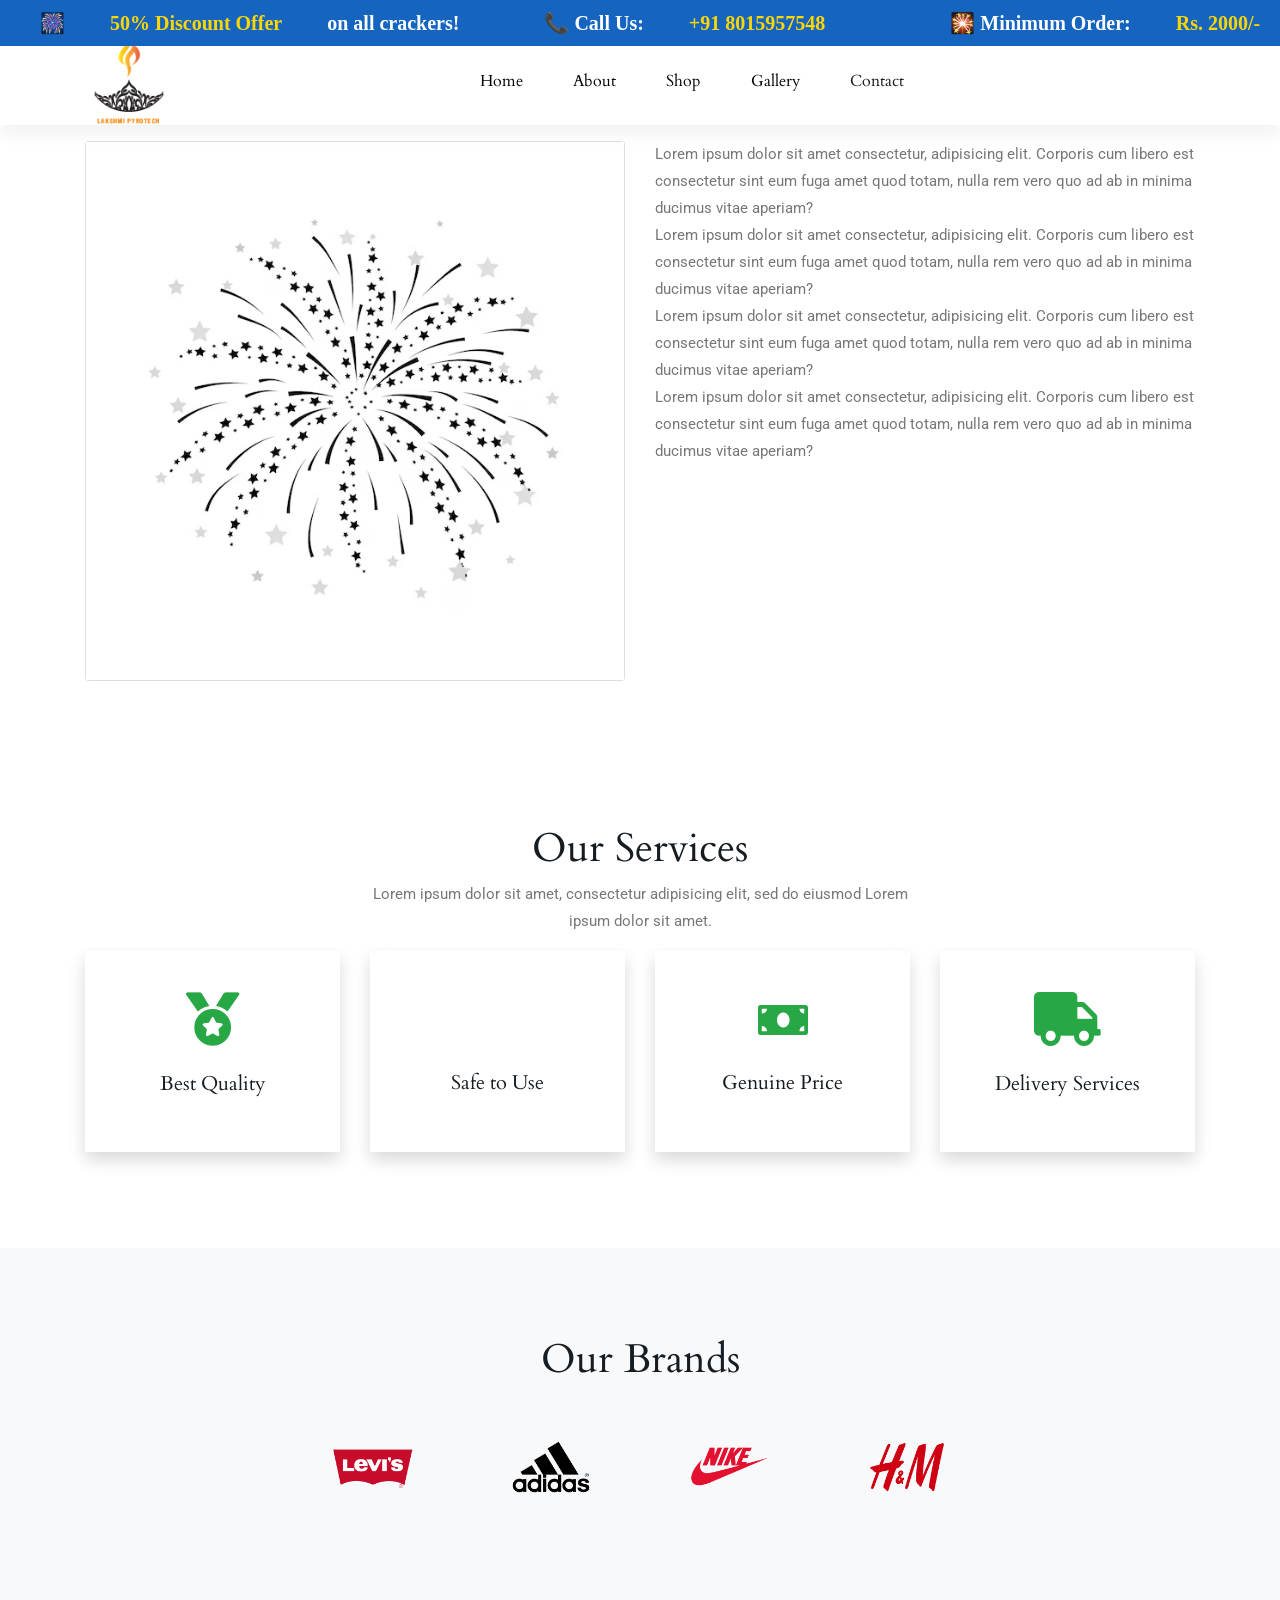
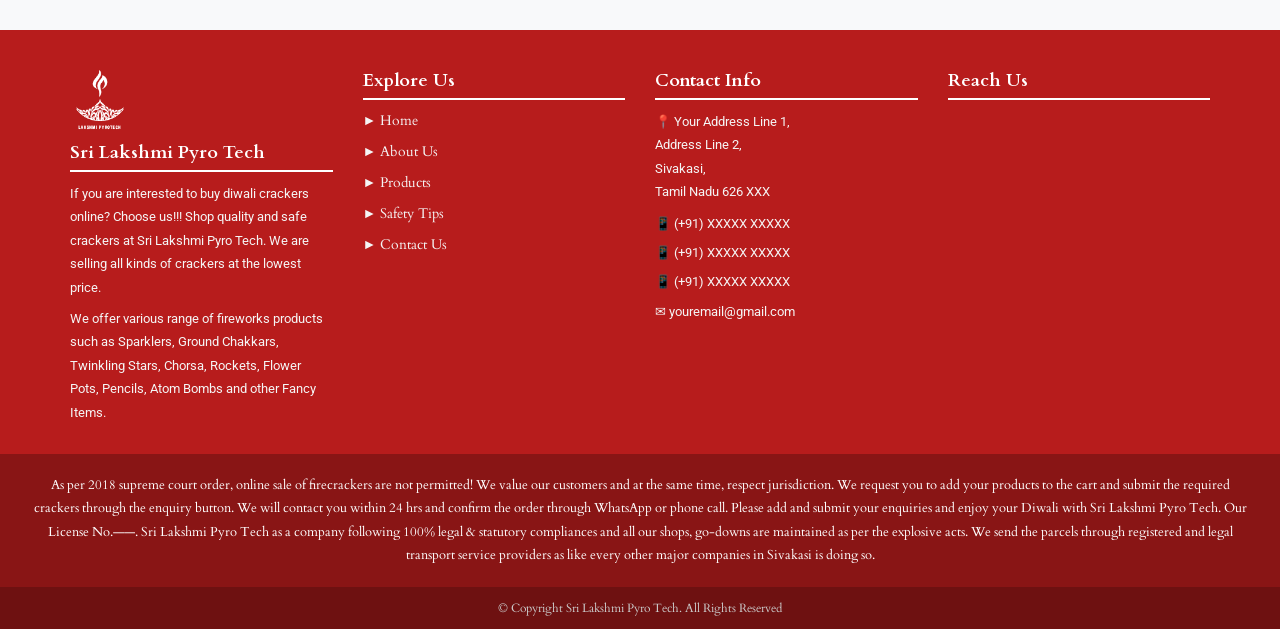
==== about.html @ eb721bd4 "second commit" ====
<!doctype html>
<html lang="en">
<head>
  <meta charset="utf-8">
  <meta name="viewport" content="width=device-width, initial-scale=1, shrink-to-fit=no">
  <title>Contact - Sri Lakshmi Pyro Tech</title>
  <link rel="icon" href="img/LP_CMYK.png">
  <link rel="stylesheet" href="css/bootstrap.min.css">
  <link rel="stylesheet" href="css/themify-icons.css">
  <link rel="stylesheet" href="css/all.css">
  <link rel="stylesheet" href="css/style.css">
</head>

<style>
 /* ================================================
       CASE 3 — TOP MARQUEE RUNNING TEXT BAR
    ================================================ */
    #marqueeBar {
  background: #1565c0;
  color: #fff;
  padding: 8px 0;
  font-size: 14px;
  font-weight: 600;
  overflow: hidden;
  white-space: nowrap;
  position: fixed;
  top: 0;
  left: 0;
  right: 0;
  z-index: 10001;
}

    #marqueeBar .marquee-track {
      display: inline-block;
      animation: marqueeScroll 40s linear infinite;
          font-family: open sans-serif;
    font-size: 20px;
    }
    #marqueeBar .marquee-track span {
      margin: 0 40px;
    }
    #marqueeBar .marquee-track .highlight {
      color: #FFD600;
      font-weight: bolder;
    }
    @keyframes marqueeScroll {
      0%   { transform: translateX(100vw); }
      100% { transform: translateX(-100%); }
    }

</style>

<body>

   <div id="marqueeBar">
  <div class="marquee-track">
    <span>🎆 <span class="highlight">50% Discount Offer</span> on all crackers!</span>
    <span>📞 Call Us: <span class="highlight">+91 8015957548</span></span>
    <span>🎇 Minimum Order: <span class="highlight">Rs. 2000/-</span></span>
    <span>🎆 <span class="highlight">கடைசி நேரத்தில் ஆர்டர் செய்வதை தவிருங்கள்!</span></span>
    <span>📞 Call Us: <span class="highlight">+91 8015957548</span></span>
    <span>🎆 <span class="highlight">50% Discount Offer</span> on all crackers!</span>
    <span>✉️ srilakshmipyrotech@gmail.com</span>
  </div>
</div>
 

<!-- Navbar -->
<div class="main_menu menu_fixed home_menu mobile_menu_fixed">
  <div class="container">
    <div class="row align-items-center">
      <div class="col-lg-12">
        <nav class="navbar navbar-expand-lg navbar-light">
          <a class="navbar-brand" href="Home.html">
            <img src="img/LP_CMYK.png" alt="logo" style="height:88px;">
          </a>
          <button class="navbar-toggler" data-toggle="collapse" data-target="#navbarNav">
            <span class="menu_icon"></span>
          </button>
          <div class="collapse navbar-collapse main-menu-item" id="navbarNav">
            <ul class="navbar-nav">
              <li class="nav-item"><a class="nav-link" href="home.html">Home</a></li>
              <li class="nav-item"><a class="nav-link" href="about.html">About</a></li>
              <li class="nav-item"><a class="nav-link" href="shop.html">Shop</a></li>
              <li class="nav-item"><a class="nav-link" href="gallery.html">Gallery</a></li>
              <li class="nav-item"><a class="nav-link active" href="contact.html">Contact</a></li>
            </ul>
          </div>
        </nav>
      </div>
    </div>
  </div>
</div>


   
    <section class=" py-5">
      <div class="container" id="about">
        <h1>ABOUT US</h1>
        <div class="row" style="margin-top: 50px">
          <div class="col-md-6 py-3 py-md-0">
            <div class="card">
              <img src="assets/img/about-crackers-1.avif" alt="" />
            </div>
          </div>
          <div class="col-md-6 py-3 py-md-0">
            <p>Lorem ipsum dolor sit amet consectetur, adipisicing elit. Corporis cum libero est consectetur sint eum fuga amet quod totam, nulla rem vero quo ad ab in minima ducimus vitae aperiam?</p>
            <p>Lorem ipsum dolor sit amet consectetur, adipisicing elit. Corporis cum libero est consectetur sint eum fuga amet quod totam, nulla rem vero quo ad ab in minima ducimus vitae aperiam?</p>
            <p>Lorem ipsum dolor sit amet consectetur, adipisicing elit. Corporis cum libero est consectetur sint eum fuga amet quod totam, nulla rem vero quo ad ab in minima ducimus vitae aperiam?</p>
            <p>Lorem ipsum dolor sit amet consectetur, adipisicing elit. Corporis cum libero est consectetur sint eum fuga amet quod totam, nulla rem vero quo ad ab in minima ducimus vitae aperiam?</p>
          </div>
        </div>
      </div>
    </section>
    <!-- Close Banner -->

    <!-- Start Section -->
    <section class="container py-5">
      <div class="row text-center pt-5 pb-3">
        <div class="col-lg-6 m-auto">
          <h1 class="h1">Our Services</h1>
          <p>
            Lorem ipsum dolor sit amet, consectetur adipisicing elit, sed do
            eiusmod Lorem ipsum dolor sit amet.
          </p>
        </div>
      </div>
      <div class="row">
        <div class="col-md-6 col-lg-3 pb-5">
          <div class="h-100 py-5 services-icon-wap shadow">
            <div class="h1 text-success text-center">
              <i class="fa fa-medal fa-lg"></i>
            </div>
            <h2 class="h5 mt-4 text-center">Best Quality</h2> 
          </div>
        </div>

        <div class="col-md-6 col-lg-3 pb-5">
          <div class="h-100 py-5 services-icon-wap shadow">
            <div class="h1 text-success text-center">
              <i class="fa fa-shield-check fa-lg"></i>
            </div>
            <h2 class="h5 mt-4 text-center">Safe to Use</h2> 
          </div>
        </div>

        <div class="col-md-6 col-lg-3 pb-5">
          <div class="h-100 py-5 services-icon-wap shadow">
            <div class="h1 text-success text-center">
              <i class="fa fa-money-bill"></i>
            </div>
            <h2 class="h5 mt-4 text-center">Genuine Price</h2>  
          </div>
        </div>

        <div class="col-md-6 col-lg-3 pb-5">
          <div class="h-100 py-5 services-icon-wap shadow">
            <div class="h1 text-success text-center">
              <i class="fa fa-truck fa-lg"></i>
            </div>
            <h2 class="h5 mt-4 text-center">Delivery Services</h2>
          </div>
        </div>
      </div>
    </section>
    <!-- End Section -->

    <!-- Start Brands -->
    <section class="bg-light py-5">
      <div class="container my-4">
        <div class="row text-center py-3">
          <div class="col-lg-6 m-auto">
            <h1 class="h1">Our Brands</h1>
            <!-- <p>
              Lorem ipsum dolor sit amet, consectetur adipisicing elit, sed do
              eiusmod Lorem ipsum dolor sit amet.
            </p> -->
          </div>
          <div class="col-lg-9 m-auto tempaltemo-carousel">
            <div class="row d-flex flex-row">
              <!--Controls-->
              <div class="col-1 align-self-center">
                <a
                  class="h1"
                  href="#templatemo-slide-brand"
                  role="button"
                  data-bs-slide="prev"
                >
                  <i class="text-light fas fa-chevron-left"></i>
                </a>
              </div>
              <!--End Controls-->

              <!--Carousel Wrapper-->
              <div class="col">
                <div
                  class="carousel slide carousel-multi-item pt-2 pt-md-0"
                  id="templatemo-slide-brand"
                  data-bs-ride="carousel"
                >
                  <!--Slides-->
                  <div class="carousel-inner product-links-wap" role="listbox">
                    <!--First slide-->
                    <div class="carousel-item active">
                      <div class="row">
                        <div class="col-3 p-md-5">
                          <a href="#"
                            ><img
                              class="img-fluid brand-img"
                              src="assets/img/brand_01.png"
                              alt="Brand Logo"
                          /></a>
                        </div>
                        <div class="col-3 p-md-5">
                          <a href="#"
                            ><img
                              class="img-fluid brand-img"
                              src="assets/img/brand_02.png"
                              alt="Brand Logo"
                          /></a>
                        </div>
                        <div class="col-3 p-md-5">
                          <a href="#"
                            ><img
                              class="img-fluid brand-img"
                              src="assets/img/brand_03.png"
                              alt="Brand Logo"
                          /></a>
                        </div>
                        <div class="col-3 p-md-5">
                          <a href="#"
                            ><img
                              class="img-fluid brand-img"
                              src="assets/img/brand_04.png"
                              alt="Brand Logo"
                          /></a>
                        </div>
                      </div>
                    </div>
                    <!--End First slide-->

                    <!--Second slide-->
                    <div class="carousel-item">
                      <div class="row">
                        <div class="col-3 p-md-5">
                          <a href="#"
                            ><img
                              class="img-fluid brand-img"
                              src="assets/img/brand_01.png"
                              alt="Brand Logo"
                          /></a>
                        </div>
                        <div class="col-3 p-md-5">
                          <a href="#"
                            ><img
                              class="img-fluid brand-img"
                              src="assets/img/brand_02.png"
                              alt="Brand Logo"
                          /></a>
                        </div>
                        <div class="col-3 p-md-5">
                          <a href="#"
                            ><img
                              class="img-fluid brand-img"
                              src="assets/img/brand_03.png"
                              alt="Brand Logo"
                          /></a>
                        </div>
                        <div class="col-3 p-md-5">
                          <a href="#"
                            ><img
                              class="img-fluid brand-img"
                              src="assets/img/brand_04.png"
                              alt="Brand Logo"
                          /></a>
                        </div>
                      </div>
                    </div>
                    <!--End Second slide-->

                    <!--Third slide-->
                    <div class="carousel-item">
                      <div class="row">
                        <div class="col-3 p-md-5">
                          <a href="#"
                            ><img
                              class="img-fluid brand-img"
                              src="assets/img/brand_01.png"
                              alt="Brand Logo"
                          /></a>
                        </div>
                        <div class="col-3 p-md-5">
                          <a href="#"
                            ><img
                              class="img-fluid brand-img"
                              src="assets/img/brand_02.png"
                              alt="Brand Logo"
                          /></a>
                        </div>
                        <div class="col-3 p-md-5">
                          <a href="#"
                            ><img
                              class="img-fluid brand-img"
                              src="assets/img/brand_03.png"
                              alt="Brand Logo"
                          /></a>
                        </div>
                        <div class="col-3 p-md-5">
                          <a href="#"
                            ><img
                              class="img-fluid brand-img"
                              src="assets/img/brand_04.png"
                              alt="Brand Logo"
                          /></a>
                        </div>
                      </div>
                    </div>
                    <!--End Third slide-->
                  </div>
                  <!--End Slides-->
                </div>
              </div>
              <!--End Carousel Wrapper-->

              <!--Controls-->
              <div class="col-1 align-self-center">
                <a
                  class="h1"
                  href="#templatemo-slide-brand"
                  role="button"
                  data-bs-slide="next"
                >
                  <i class="text-light fas fa-chevron-right"></i>
                </a>
              </div>
              <!--End Controls-->
            </div>
          </div>
        </div>
      </div>
    </section>
    <!--End Brands-->

    <footer class="footer-area" style="background:#b71c1c; color:#fff; padding: 40px 0 0 0;">

  <!-- 4 column section -->
  <div style="max-width:1200px; margin:0 auto; padding: 0 30px 30px 30px; display:flex; flex-wrap:wrap; gap:30px; justify-content:space-between;">

    <!-- Col 1: Company Info -->
    <div style="flex:1; min-width:200px;">
      <img src="img/LP_CMYK.png" style="height:60px; margin-bottom:12px; filter:brightness(0) invert(1);">
      <h4 style="color:#fff; font-size:18px; font-weight:700; margin-bottom:10px; border-bottom:2px solid #fff; padding-bottom:6px;">Sri Lakshmi Pyro Tech</h4>
      <p style="font-size:13px; line-height:1.8; color:#f5f5f5;">
        If you are interested to buy diwali crackers online? Choose us!!! Shop quality and safe crackers at Sri Lakshmi Pyro Tech. We are selling all kinds of crackers at the lowest price.
      </p>
      <p style="font-size:13px; line-height:1.8; color:#f5f5f5; margin-top:8px;">
        We offer various range of fireworks products such as Sparklers, Ground Chakkars, Twinkling Stars, Chorsa, Rockets, Flower Pots, Pencils, Atom Bombs and other Fancy Items.
      </p>
    </div>

    <!-- Col 2: Explore Us -->
    <div style="flex:1; min-width:150px;">
      <h4 style="color:#fff; font-size:18px; font-weight:700; margin-bottom:10px; border-bottom:2px solid #fff; padding-bottom:6px;">Explore Us</h4>
      <ul style="list-style:none; padding:0; margin:0;">
        <li style="margin-bottom:10px;"><a href="home.html"    style="color:#f5f5f5; text-decoration:none; font-size:14px;">&#9658; Home</a></li>
        <li style="margin-bottom:10px;"><a href="about.html"   style="color:#f5f5f5; text-decoration:none; font-size:14px;">&#9658; About Us</a></li>
        <li style="margin-bottom:10px;"><a href="shop.html"    style="color:#f5f5f5; text-decoration:none; font-size:14px;">&#9658; Products</a></li>
        <li style="margin-bottom:10px;"><a href="gallery.html" style="color:#f5f5f5; text-decoration:none; font-size:14px;">&#9658; Safety Tips</a></li>
        <li style="margin-bottom:10px;"><a href="contact.html" style="color:#f5f5f5; text-decoration:none; font-size:14px;">&#9658; Contact Us</a></li>
      </ul>
    </div>

    <!-- Col 3: Contact Info -->
    <div style="flex:1; min-width:200px;">
      <h4 style="color:#fff; font-size:18px; font-weight:700; margin-bottom:10px; border-bottom:2px solid #fff; padding-bottom:6px;">Contact Info</h4>
      <p style="font-size:13px; color:#f5f5f5; line-height:1.8; margin-bottom:8px;">
        &#128205; Your Address Line 1,<br>
        Address Line 2,<br>
        Sivakasi,<br>
        Tamil Nadu 626 XXX
      </p>
      <p style="font-size:13px; color:#f5f5f5; margin-bottom:6px;">&#128241; (+91) XXXXX XXXXX</p>
      <p style="font-size:13px; color:#f5f5f5; margin-bottom:6px;">&#128241; (+91) XXXXX XXXXX</p>
      <p style="font-size:13px; color:#f5f5f5; margin-bottom:6px;">&#128241; (+91) XXXXX XXXXX</p>
      <p style="font-size:13px; color:#f5f5f5;">&#9993; youremail@gmail.com</p>
    </div>

    <!-- Col 4: Reach Us (Map) -->
    <div style="flex:1; min-width:200px;">
      <h4 style="color:#fff; font-size:18px; font-weight:700; margin-bottom:10px; border-bottom:2px solid #fff; padding-bottom:6px;">Reach Us</h4>
      <!-- Replace the src with your actual Google Maps embed URL -->
      <iframe
        src="https://www.google.com/maps?q=Sivakasi,Tamil+Nadu&output=embed"
        width="100%"
        height="180"
        style="border:0; border-radius:6px;"
        allowfullscreen=""
        loading="lazy">
      </iframe>
    </div>

  </div>

  <!-- Legal text -->
  <div style="background:rgba(0,0,0,0.25); color:#fff; text-align:center; padding:20px 30px; font-size:13px; line-height:1.8;">
    As per 2018 supreme court order, online sale of firecrackers are not permitted! We value our customers and at the same time, respect jurisdiction. We request you to add your products to the cart and submit the required crackers through the enquiry button. We will contact you within 24 hrs and confirm the order through WhatsApp or phone call. Please add and submit your enquiries and enjoy your Diwali with Sri Lakshmi Pyro Tech. Our License No.——. Sri Lakshmi Pyro Tech as a company following 100% legal &amp; statutory compliances and all our shops, go-downs are maintained as per the explosive acts. We send the parcels through registered and legal transport service providers as like every other major companies in Sivakasi is doing so.
  </div>

  <!-- Copyright -->
  <div style="background:rgba(0,0,0,0.4); color:#ccc; text-align:center; padding:12px; font-size:12px;">
    &copy; Copyright Sri Lakshmi Pyro Tech. All Rights Reserved
  </div>

</footer>



    <!-- Start Script -->
    <script src="assets/js/jquery-1.11.0.min.js"></script>
    <script src="assets/js/jquery-migrate-1.2.1.min.js"></script>
    <script src="assets/js/bootstrap.bundle.min.js"></script>
    <script src="assets/js/templatemo.js"></script>
    <script src="assets/js/custom.js"></script>
  <script src="script.js"></script>

    <!-- End Script -->
  </body>
</html>
---- css/style.css ----
/**************** extend css start ****************/
@import url("https://fonts.googleapis.com/css?family=Cardo|Roboto:400,400i|Rufina");
/* line 6, ../../01 cl html template/New folder/May 2019/174 Ariclaw Lawyer/Ariclaw Lawyer Html/sass/_extends.scss */
.btn_1 {
  background-image: linear-gradient(to left, #ab7636 0%, #d7af7e 49%, #ab7636 100%);
}

/**************** extend css start ****************/
/**************** common css start ****************/
/* line 3, ../../01 cl html template/New folder/May 2019/174 Ariclaw Lawyer/Ariclaw Lawyer Html/sass/_common.scss */
body {
  font-family: "Cardo", serif;
  padding: 0;
  margin: 0;
  font-size: 14px;
}

/* line 9, ../../01 cl html template/New folder/May 2019/174 Ariclaw Lawyer/Ariclaw Lawyer Html/sass/_common.scss */
.message_submit_form:focus {
  outline: none;
}

/* line 12, ../../01 cl html template/New folder/May 2019/174 Ariclaw Lawyer/Ariclaw Lawyer Html/sass/_common.scss */
input:hover, input:focus {
  outline: none !important;
  box-shadow: 0px 0px 0px 0px transparent !important;
}

/* line 16, ../../01 cl html template/New folder/May 2019/174 Ariclaw Lawyer/Ariclaw Lawyer Html/sass/_common.scss */
.form-control:focus {
  box-shadow: 0 0 0 0rem transparent !important;
}

/* line 19, ../../01 cl html template/New folder/May 2019/174 Ariclaw Lawyer/Ariclaw Lawyer Html/sass/_common.scss */
.gray_bg {
  background-color: #f3f1ef;
}

/* line 22, ../../01 cl html template/New folder/May 2019/174 Ariclaw Lawyer/Ariclaw Lawyer Html/sass/_common.scss */
.section_bg {
  background-color: #f3f1ef;
}

/* line 25, ../../01 cl html template/New folder/May 2019/174 Ariclaw Lawyer/Ariclaw Lawyer Html/sass/_common.scss */
.form-row > .col, .form-row > [class*=col-] {
  padding-right: 10px;
  padding-left: 10px;
}

/* line 29, ../../01 cl html template/New folder/May 2019/174 Ariclaw Lawyer/Ariclaw Lawyer Html/sass/_common.scss */
.section_padding {
  padding: 55px 0px;
}

.gallery_section_padding {
  padding: 55px 90px;
}

.mail_font{
  font-size: 16px;
}

@media only screen and (min-width: 991px) and (max-width: 1200px) {
  /* line 29, ../../01 cl html template/New folder/May 2019/174 Ariclaw Lawyer/Ariclaw Lawyer Html/sass/_common.scss */
  .section_padding {
    padding: 80px 0px;
  }
  .gallery_section_padding {
    padding: 80px 0px;
  }
  .mail_font{
    font-size: 13px;
  }

}

@media only screen and (min-width: 768px) and (max-width: 991px) {
  /* line 29, ../../01 cl html template/New folder/May 2019/174 Ariclaw Lawyer/Ariclaw Lawyer Html/sass/_common.scss */
  .section_padding {
    padding: 70px 0px;
  }
  .gallery_section_padding {
    padding: 70px 0px;
  }
  .mail_font{
    font-size: 13px;
  }
}

@media (max-width: 575px) {
  /* line 29, ../../01 cl html template/New folder/May 2019/174 Ariclaw Lawyer/Ariclaw Lawyer Html/sass/_common.scss */
  .section_padding {
    padding: 70px 0px;
  }
  .gallery_section_padding {
    padding: 70px 10px;
  }
  .mail_font{
    font-size: 13px;
  }
}

@media only screen and (min-width: 576px) and (max-width: 767px) {
  /* line 29, ../../01 cl html template/New folder/May 2019/174 Ariclaw Lawyer/Ariclaw Lawyer Html/sass/_common.scss */
  .section_padding {
    padding: 70px 0px;
  }
  .gallery_section_padding {
    padding: 70px 0px;
  }
  .mail_font{
    font-size: 13px;
  }
}

/* line 44, ../../01 cl html template/New folder/May 2019/174 Ariclaw Lawyer/Ariclaw Lawyer Html/sass/_common.scss */
.single_padding_top {
  padding-top: 140px !important;
}

@media only screen and (min-width: 991px) and (max-width: 1200px) {
  /* line 44, ../../01 cl html template/New folder/May 2019/174 Ariclaw Lawyer/Ariclaw Lawyer Html/sass/_common.scss */
  .single_padding_top {
    padding-top: 70px !important;
  }
}

@media only screen and (min-width: 768px) and (max-width: 991px) {
  /* line 44, ../../01 cl html template/New folder/May 2019/174 Ariclaw Lawyer/Ariclaw Lawyer Html/sass/_common.scss */
  .single_padding_top {
    padding-top: 70px !important;
  }
}

@media (max-width: 575px) {
  /* line 44, ../../01 cl html template/New folder/May 2019/174 Ariclaw Lawyer/Ariclaw Lawyer Html/sass/_common.scss */
  .single_padding_top {
    padding-top: 70px !important;
  }
}

@media only screen and (min-width: 576px) and (max-width: 767px) {
  /* line 44, ../../01 cl html template/New folder/May 2019/174 Ariclaw Lawyer/Ariclaw Lawyer Html/sass/_common.scss */
  .single_padding_top {
    padding-top: 80px !important;
  }
}

/* line 59, ../../01 cl html template/New folder/May 2019/174 Ariclaw Lawyer/Ariclaw Lawyer Html/sass/_common.scss */
.padding_top {
  padding-top: 140px;
}

@media only screen and (min-width: 991px) and (max-width: 1200px) {
  /* line 59, ../../01 cl html template/New folder/May 2019/174 Ariclaw Lawyer/Ariclaw Lawyer Html/sass/_common.scss */
  .padding_top {
    padding-top: 80px;
  }
}

@media only screen and (min-width: 768px) and (max-width: 991px) {
  /* line 59, ../../01 cl html template/New folder/May 2019/174 Ariclaw Lawyer/Ariclaw Lawyer Html/sass/_common.scss */
  .padding_top {
    padding-top: 70px;
  }
}

@media (max-width: 575px) {
  /* line 59, ../../01 cl html template/New folder/May 2019/174 Ariclaw Lawyer/Ariclaw Lawyer Html/sass/_common.scss */
  .padding_top {
    padding-top: 70px;
  }
}

@media only screen and (min-width: 576px) and (max-width: 767px) {
  /* line 59, ../../01 cl html template/New folder/May 2019/174 Ariclaw Lawyer/Ariclaw Lawyer Html/sass/_common.scss */
  .padding_top {
    padding-top: 70px;
  }
}

/* line 74, ../../01 cl html template/New folder/May 2019/174 Ariclaw Lawyer/Ariclaw Lawyer Html/sass/_common.scss */
a {
  text-decoration: none;
  -webkit-transition: 0.5s;
  transition: 0.5s;
}

/* line 77, ../../01 cl html template/New folder/May 2019/174 Ariclaw Lawyer/Ariclaw Lawyer Html/sass/_common.scss */
a:hover {
  text-decoration: none;
  -webkit-transition: 0.5s;
  transition: 0.5s;
}

/* line 84, ../../01 cl html template/New folder/May 2019/174 Ariclaw Lawyer/Ariclaw Lawyer Html/sass/_common.scss */
h1, h2, h3, h4, h5, h6 {
  color: #161d22;
  font-family: "Cardo", serif;
}

/* line 88, ../../01 cl html template/New folder/May 2019/174 Ariclaw Lawyer/Ariclaw Lawyer Html/sass/_common.scss */
p {
  font-family: "Roboto", sans-serif;
  line-height: 1.8;
  font-size: 15px;
  margin-bottom: 0px;
  color: #777777;
}

/* line 96, ../../01 cl html template/New folder/May 2019/174 Ariclaw Lawyer/Ariclaw Lawyer Html/sass/_common.scss */
.Seed_spirit_replenish_cattle_one_moved_air_crea {
  font-size: 14px;
  font-family: "Roboto";
  color: #777777;
  text-align: right;
  position: absolute;
  left: 1073.988px;
  top: 1367.25px;
  width: 441px;
  height: 95px;
  z-index: 477;
}

/* line 112, ../../01 cl html template/New folder/May 2019/174 Ariclaw Lawyer/Ariclaw Lawyer Html/sass/_common.scss */
h2 {
  font-size: 44px;
  line-height: 28px;
  color: #161d22;
  font-weight: 600;
  line-height: 1.222;
}

@media (max-width: 575px) {
  /* line 112, ../../01 cl html template/New folder/May 2019/174 Ariclaw Lawyer/Ariclaw Lawyer Html/sass/_common.scss */
  h2 {
    font-size: 22px;
    line-height: 25px;
  }
}

@media only screen and (min-width: 576px) and (max-width: 767px) {
  /* line 112, ../../01 cl html template/New folder/May 2019/174 Ariclaw Lawyer/Ariclaw Lawyer Html/sass/_common.scss */
  h2 {
    font-size: 24px;
    line-height: 25px;
  }
}

/* line 129, ../../01 cl html template/New folder/May 2019/174 Ariclaw Lawyer/Ariclaw Lawyer Html/sass/_common.scss */
h3 {
  font-size: 24px;
  line-height: 25px;
}

@media (max-width: 575px) {
  /* line 129, ../../01 cl html template/New folder/May 2019/174 Ariclaw Lawyer/Ariclaw Lawyer Html/sass/_common.scss */
  h3 {
    font-size: 20px;
  }
}

/* line 139, ../../01 cl html template/New folder/May 2019/174 Ariclaw Lawyer/Ariclaw Lawyer Html/sass/_common.scss */
.blog_right_sidebar .widget_title {
  font-size: 20px;
  margin-bottom: 40px;
  font-style: inherit;
  font-weight: 600;
  color: #2a2a2a;
}

/* line 146, ../../01 cl html template/New folder/May 2019/174 Ariclaw Lawyer/Ariclaw Lawyer Html/sass/_common.scss */
h5 {
  font-size: 18px;
  line-height: 22px;
}

/* line 151, ../../01 cl html template/New folder/May 2019/174 Ariclaw Lawyer/Ariclaw Lawyer Html/sass/_common.scss */
img {
  max-width: 100%;
}

/* line 154, ../../01 cl html template/New folder/May 2019/174 Ariclaw Lawyer/Ariclaw Lawyer Html/sass/_common.scss */
a:focus, .button:focus, button:focus, .btn:focus {
  text-decoration: none;
  outline: none;
  box-shadow: none;
  -webkit-transition: 1s;
  transition: 1s;
}

/* line 161, ../../01 cl html template/New folder/May 2019/174 Ariclaw Lawyer/Ariclaw Lawyer Html/sass/_common.scss */
.section_tittle {
  margin-bottom: 81px;
  text-align: center;
}

@media (max-width: 575px) {
  /* line 161, ../../01 cl html template/New folder/May 2019/174 Ariclaw Lawyer/Ariclaw Lawyer Html/sass/_common.scss */
  .section_tittle {
    margin-bottom: 30px;
  }
}

@media only screen and (min-width: 576px) and (max-width: 767px) {
  /* line 161, ../../01 cl html template/New folder/May 2019/174 Ariclaw Lawyer/Ariclaw Lawyer Html/sass/_common.scss */
  .section_tittle {
    margin-bottom: 30px;
  }
}

@media only screen and (min-width: 768px) and (max-width: 991px) {
  /* line 161, ../../01 cl html template/New folder/May 2019/174 Ariclaw Lawyer/Ariclaw Lawyer Html/sass/_common.scss */
  .section_tittle {
    margin-bottom: 30px;
    font-size: 30px;
  }
}

@media only screen and (min-width: 991px) and (max-width: 1200px) {
  /* line 161, ../../01 cl html template/New folder/May 2019/174 Ariclaw Lawyer/Ariclaw Lawyer Html/sass/_common.scss */
  .section_tittle {
    margin-bottom: 30px;
  }
}

/* line 177, ../../01 cl html template/New folder/May 2019/174 Ariclaw Lawyer/Ariclaw Lawyer Html/sass/_common.scss */
.section_tittle img {
  margin-bottom: 13px;
}

/* line 180, ../../01 cl html template/New folder/May 2019/174 Ariclaw Lawyer/Ariclaw Lawyer Html/sass/_common.scss */
.section_tittle h2 {
  font-size: 36px;
  color: #161d22;
  line-height: 1.25;
  font-weight: 700;
  position: relative;
  z-index: 1;
  margin-bottom: 27px;
}

@media (max-width: 575px) {
  /* line 180, ../../01 cl html template/New folder/May 2019/174 Ariclaw Lawyer/Ariclaw Lawyer Html/sass/_common.scss */
  .section_tittle h2 {
    font-size: 25px;
    line-height: 35px;
    margin-bottom: 15px;
  }
}

@media only screen and (min-width: 576px) and (max-width: 767px) {
  /* line 180, ../../01 cl html template/New folder/May 2019/174 Ariclaw Lawyer/Ariclaw Lawyer Html/sass/_common.scss */
  .section_tittle h2 {
    font-size: 25px;
    line-height: 35px;
    margin-bottom: 15px;
  }
}

@media only screen and (min-width: 768px) and (max-width: 991px) {
  /* line 180, ../../01 cl html template/New folder/May 2019/174 Ariclaw Lawyer/Ariclaw Lawyer Html/sass/_common.scss */
  .section_tittle h2 {
    font-size: 30px;
    line-height: 40px;
    margin-bottom: 15px;
  }
}

@media only screen and (min-width: 991px) and (max-width: 1200px) {
  /* line 180, ../../01 cl html template/New folder/May 2019/174 Ariclaw Lawyer/Ariclaw Lawyer Html/sass/_common.scss */
  .section_tittle h2 {
    font-size: 35px;
    line-height: 40px;
  }
}

/* line 208, ../../01 cl html template/New folder/May 2019/174 Ariclaw Lawyer/Ariclaw Lawyer Html/sass/_common.scss */
.section_tittle p {
  color: #666666;
  font-size: 15px;
  margin-bottom: 7px;
}

/* line 214, ../../01 cl html template/New folder/May 2019/174 Ariclaw Lawyer/Ariclaw Lawyer Html/sass/_common.scss */
ul {
  list-style: none;
  margin: 0;
  padding: 0;
}

/* line 219, ../../01 cl html template/New folder/May 2019/174 Ariclaw Lawyer/Ariclaw Lawyer Html/sass/_common.scss */
.mb_110 {
  margin-bottom: 110px;
}

@media (max-width: 575px) {
  /* line 219, ../../01 cl html template/New folder/May 2019/174 Ariclaw Lawyer/Ariclaw Lawyer Html/sass/_common.scss */
  .mb_110 {
    margin-bottom: 220px;
  }
}

/* line 226, ../../01 cl html template/New folder/May 2019/174 Ariclaw Lawyer/Ariclaw Lawyer Html/sass/_common.scss */
.mt_130 {
  margin-top: 130px;
}

@media (max-width: 575px) {
  /* line 226, ../../01 cl html template/New folder/May 2019/174 Ariclaw Lawyer/Ariclaw Lawyer Html/sass/_common.scss */
  .mt_130 {
    margin-top: 70px;
  }
}

@media only screen and (min-width: 576px) and (max-width: 767px) {
  /* line 226, ../../01 cl html template/New folder/May 2019/174 Ariclaw Lawyer/Ariclaw Lawyer Html/sass/_common.scss */
  .mt_130 {
    margin-top: 70px;
  }
}

@media only screen and (min-width: 768px) and (max-width: 991px) {
  /* line 226, ../../01 cl html template/New folder/May 2019/174 Ariclaw Lawyer/Ariclaw Lawyer Html/sass/_common.scss */
  .mt_130 {
    margin-top: 70px;
  }
}

@media only screen and (min-width: 991px) and (max-width: 1200px) {
  /* line 226, ../../01 cl html template/New folder/May 2019/174 Ariclaw Lawyer/Ariclaw Lawyer Html/sass/_common.scss */
  .mt_130 {
    margin-top: 70px;
  }
}

/* line 241, ../../01 cl html template/New folder/May 2019/174 Ariclaw Lawyer/Ariclaw Lawyer Html/sass/_common.scss */
.mb_130 {
  margin-bottom: 130px;
}

@media (max-width: 575px) {
  /* line 241, ../../01 cl html template/New folder/May 2019/174 Ariclaw Lawyer/Ariclaw Lawyer Html/sass/_common.scss */
  .mb_130 {
    margin-bottom: 70px;
  }
}

@media only screen and (min-width: 576px) and (max-width: 767px) {
  /* line 241, ../../01 cl html template/New folder/May 2019/174 Ariclaw Lawyer/Ariclaw Lawyer Html/sass/_common.scss */
  .mb_130 {
    margin-bottom: 70px;
  }
}

@media only screen and (min-width: 768px) and (max-width: 991px) {
  /* line 241, ../../01 cl html template/New folder/May 2019/174 Ariclaw Lawyer/Ariclaw Lawyer Html/sass/_common.scss */
  .mb_130 {
    margin-bottom: 70px;
  }
}

@media only screen and (min-width: 991px) and (max-width: 1200px) {
  /* line 241, ../../01 cl html template/New folder/May 2019/174 Ariclaw Lawyer/Ariclaw Lawyer Html/sass/_common.scss */
  .mb_130 {
    margin-bottom: 70px;
  }
}

/* line 256, ../../01 cl html template/New folder/May 2019/174 Ariclaw Lawyer/Ariclaw Lawyer Html/sass/_common.scss */
.padding_less_40 {
  margin-bottom: -50px;
}

/* line 259, ../../01 cl html template/New folder/May 2019/174 Ariclaw Lawyer/Ariclaw Lawyer Html/sass/_common.scss */
.z_index {
  z-index: 9 !important;
  position: relative;
}

/* line 263, ../../01 cl html template/New folder/May 2019/174 Ariclaw Lawyer/Ariclaw Lawyer Html/sass/_common.scss */
.gj-datepicker {
  width: 100% !important;
}

@media (max-width: 575px) {
  /* line 267, ../../01 cl html template/New folder/May 2019/174 Ariclaw Lawyer/Ariclaw Lawyer Html/sass/_common.scss */
  .container-fluid {
    padding-right: 15px;
    padding-left: 15px;
  }
  /* line 271, ../../01 cl html template/New folder/May 2019/174 Ariclaw Lawyer/Ariclaw Lawyer Html/sass/_common.scss */
  .media {
    display: block;
  }
}

@media only screen and (min-width: 576px) and (max-width: 767px) {
  /* line 276, ../../01 cl html template/New folder/May 2019/174 Ariclaw Lawyer/Ariclaw Lawyer Html/sass/_common.scss */
  .container-fluid {
    padding-right: 15px;
    padding-left: 15px;
  }
  /* line 280, ../../01 cl html template/New folder/May 2019/174 Ariclaw Lawyer/Ariclaw Lawyer Html/sass/_common.scss */
  .media {
    display: block;
  }
}

@media only screen and (min-width: 768px) and (max-width: 991px) {
  /* line 285, ../../01 cl html template/New folder/May 2019/174 Ariclaw Lawyer/Ariclaw Lawyer Html/sass/_common.scss */
  .container-fluid {
    padding-right: 15px;
    padding-left: 15px;
  }
  /* line 289, ../../01 cl html template/New folder/May 2019/174 Ariclaw Lawyer/Ariclaw Lawyer Html/sass/_common.scss */
  .media {
    display: block;
  }
}

@media only screen and (min-width: 1440px) and (max-width: 1658px) {
  /* line 294, ../../01 cl html template/New folder/May 2019/174 Ariclaw Lawyer/Ariclaw Lawyer Html/sass/_common.scss */
  .container {
    max-width: 1170px;
  }
}

@media (max-width: 1200px) {
  /* line 299, ../../01 cl html template/New folder/May 2019/174 Ariclaw Lawyer/Ariclaw Lawyer Html/sass/_common.scss */
  [class*="hero-ani-"] {
    display: none !important;
  }
}

/* line 303, ../../01 cl html template/New folder/May 2019/174 Ariclaw Lawyer/Ariclaw Lawyer Html/sass/_common.scss */
.mr_bottom {
  margin-bottom: 130px;
}

@media (max-width: 575px) {
  /* line 303, ../../01 cl html template/New folder/May 2019/174 Ariclaw Lawyer/Ariclaw Lawyer Html/sass/_common.scss */
  .mr_bottom {
    margin-bottom: 70px;
  }
}

@media only screen and (min-width: 576px) and (max-width: 767px) {
  /* line 303, ../../01 cl html template/New folder/May 2019/174 Ariclaw Lawyer/Ariclaw Lawyer Html/sass/_common.scss */
  .mr_bottom {
    margin-bottom: 70px;
  }
}

@media only screen and (min-width: 768px) and (max-width: 991px) {
  /* line 303, ../../01 cl html template/New folder/May 2019/174 Ariclaw Lawyer/Ariclaw Lawyer Html/sass/_common.scss */
  .mr_bottom {
    margin-bottom: 80px;
  }
}

/**************** common css end ****************/
/* Main Button Area css
============================================================================================ */
/* line 3, ../../01 cl html template/New folder/May 2019/174 Ariclaw Lawyer/Ariclaw Lawyer Html/sass/_button.scss */
.submit_btn {
  width: auto;
  display: inline-block;
  background: #fff;
  padding: 0px 50px;
  color: #fff;
  font-size: 13px;
  font-weight: 500;
  line-height: 50px;
  border-radius: 5px;
  outline: none !important;
  box-shadow: none !important;
  text-align: center;
  border: 1px solid #fdcb9e;
  cursor: pointer;
  -webkit-transition: 0.5s;
  transition: 0.5s;
}

/* line 19, ../../01 cl html template/New folder/May 2019/174 Ariclaw Lawyer/Ariclaw Lawyer Html/sass/_button.scss */
.submit_btn:hover {
  background: #ab7636;
}

/* line 25, ../../01 cl html template/New folder/May 2019/174 Ariclaw Lawyer/Ariclaw Lawyer Html/sass/_button.scss */
.btn_1 {
  display: inline-block;
  padding: 13.5px 45px;
  border-radius: 50px;
  font-size: 14px;
  color: #fff;
  -o-transition: all .4s ease-in-out;
  -webkit-transition: all .4s ease-in-out;
  transition: all .4s ease-in-out;
  text-transform: capitalize;
  background-size: 200% auto;
  border: 1px solid transparent;
}

/* line 38, ../../01 cl html template/New folder/May 2019/174 Ariclaw Lawyer/Ariclaw Lawyer Html/sass/_button.scss */
.btn_1:hover {
  color: #fff !important;
  background-position: right center;
}

@media (max-width: 575px) {
  /* line 25, ../../01 cl html template/New folder/May 2019/174 Ariclaw Lawyer/Ariclaw Lawyer Html/sass/_button.scss */
  .btn_1 {
    padding: 10px 30px;
    margin-top: 25px;
  }
}

@media only screen and (min-width: 576px) and (max-width: 767px) {
  /* line 25, ../../01 cl html template/New folder/May 2019/174 Ariclaw Lawyer/Ariclaw Lawyer Html/sass/_button.scss */
  .btn_1 {
    padding: 10px 30px;
    margin-top: 30px;
  }
}

@media only screen and (min-width: 768px) and (max-width: 991px) {
  /* line 25, ../../01 cl html template/New folder/May 2019/174 Ariclaw Lawyer/Ariclaw Lawyer Html/sass/_button.scss */
  .btn_1 {
    padding: 10px 30px;
    margin-top: 30px;
  }
}

/* line 59, ../../01 cl html template/New folder/May 2019/174 Ariclaw Lawyer/Ariclaw Lawyer Html/sass/_button.scss */
.btn_2 {
  display: inline-block;
  padding: 12.5px 45px;
  font-size: 14px;
  font-weight: 500;
  -webkit-transition: 0.5s;
  transition: 0.5s;
  text-transform: capitalize;
  color: #fff;
  border: 2px solid #fff;
  font-family: "Roboto", sans-serif;
}

/* line 69, ../../01 cl html template/New folder/May 2019/174 Ariclaw Lawyer/Ariclaw Lawyer Html/sass/_button.scss */
.btn_2:hover {
  background-color: #fff;
  color: #000;
}

@media (max-width: 575px) {
  /* line 59, ../../01 cl html template/New folder/May 2019/174 Ariclaw Lawyer/Ariclaw Lawyer Html/sass/_button.scss */
  .btn_2 {
    padding: 9.5px 28px;
    margin-top: 25px;
  }
}

@media only screen and (min-width: 576px) and (max-width: 767px) {
  /* line 59, ../../01 cl html template/New folder/May 2019/174 Ariclaw Lawyer/Ariclaw Lawyer Html/sass/_button.scss */
  .btn_2 {
    padding: 9.5px 28px;
  }
}

@media only screen and (min-width: 768px) and (max-width: 991px) {
  /* line 59, ../../01 cl html template/New folder/May 2019/174 Ariclaw Lawyer/Ariclaw Lawyer Html/sass/_button.scss */
  .btn_2 {
    padding: 9.5px 28px;
  }
}

/* line 87, ../../01 cl html template/New folder/May 2019/174 Ariclaw Lawyer/Ariclaw Lawyer Html/sass/_button.scss */
.BG {
  position: absolute;
  left: 881px;
  top: 2664px;
  width: 140px;
  height: 44px;
  z-index: 428;
}

/* line 97, ../../01 cl html template/New folder/May 2019/174 Ariclaw Lawyer/Ariclaw Lawyer Html/sass/_button.scss */
.btn_3 {
  display: inline-block;
  padding: 12px 35px;
  font-size: 14px;
  font-weight: 400;
  -webkit-transition: 0.5s;
  transition: 0.5s;
  text-transform: capitalize;
  color: #fff;
  background-color: #30383b;
}

/* line 106, ../../01 cl html template/New folder/May 2019/174 Ariclaw Lawyer/Ariclaw Lawyer Html/sass/_button.scss */
.btn_3:hover {
  background-color: #f81c1c;
  box-shadow: 0px 15px 20px 0px rgba(248, 28, 28, 0.1);
  color: #fff;
}

@media (max-width: 575px) {
  /* line 97, ../../01 cl html template/New folder/May 2019/174 Ariclaw Lawyer/Ariclaw Lawyer Html/sass/_button.scss */
  .btn_3 {
    padding: 9.5px 28px;
    margin-top: 25px;
  }
}

@media only screen and (min-width: 576px) and (max-width: 767px) {
  /* line 97, ../../01 cl html template/New folder/May 2019/174 Ariclaw Lawyer/Ariclaw Lawyer Html/sass/_button.scss */
  .btn_3 {
    padding: 9.5px 28px;
  }
}

@media only screen and (min-width: 768px) and (max-width: 991px) {
  /* line 97, ../../01 cl html template/New folder/May 2019/174 Ariclaw Lawyer/Ariclaw Lawyer Html/sass/_button.scss */
  .btn_3 {
    padding: 9.5px 28px;
  }
}

/* line 125, ../../01 cl html template/New folder/May 2019/174 Ariclaw Lawyer/Ariclaw Lawyer Html/sass/_button.scss */
.single_page_btn {
  display: inline-block;
  padding: 9.5px 28px;
  border-radius: 50px;
  background-color: #ff6426;
  font-size: 14px;
  font-weight: 400;
  color: #fff;
  -webkit-transition: 0.5s;
  transition: 0.5s;
  text-transform: capitalize;
  border: 2px solid transparent;
}

/* line 136, ../../01 cl html template/New folder/May 2019/174 Ariclaw Lawyer/Ariclaw Lawyer Html/sass/_button.scss */
.single_page_btn:hover {
  color: #ff6426;
  background-color: #fff;
  border: 2px solid #ff6426;
}

@media (max-width: 575px) {
  /* line 125, ../../01 cl html template/New folder/May 2019/174 Ariclaw Lawyer/Ariclaw Lawyer Html/sass/_button.scss */
  .single_page_btn {
    padding: 9.5px 28px;
  }
}

@media only screen and (min-width: 576px) and (max-width: 767px) {
  /* line 125, ../../01 cl html template/New folder/May 2019/174 Ariclaw Lawyer/Ariclaw Lawyer Html/sass/_button.scss */
  .single_page_btn {
    padding: 9.5px 28px;
  }
}

@media only screen and (min-width: 768px) and (max-width: 991px) {
  /* line 125, ../../01 cl html template/New folder/May 2019/174 Ariclaw Lawyer/Ariclaw Lawyer Html/sass/_button.scss */
  .single_page_btn {
    padding: 9.5px 28px;
  }
}

/* line 155, ../../01 cl html template/New folder/May 2019/174 Ariclaw Lawyer/Ariclaw Lawyer Html/sass/_button.scss */
.btn_4 {
  display: inline-block;
  font-size: 14px;
  color: #fff;
  text-transform: capitalize;
  -webkit-transition: 0.5s;
  transition: 0.5s;
  padding: 14.5px 43px;
  background-color: #ab7636;
  border: 2px solid #ab7636;
}

/* line 164, ../../01 cl html template/New folder/May 2019/174 Ariclaw Lawyer/Ariclaw Lawyer Html/sass/_button.scss */
.btn_4:hover {
  color: #ab7636 !important;
  background-color: transparent;
}

/* End Main Button Area css
============================================================================================ */
/* Start Blog Area css
============================================================================================ */
/* line 5, ../../01 cl html template/New folder/May 2019/174 Ariclaw Lawyer/Ariclaw Lawyer Html/sass/_blog.scss */
.latest-blog-area .area-heading {
  margin-bottom: 70px;
}

/* line 10, ../../01 cl html template/New folder/May 2019/174 Ariclaw Lawyer/Ariclaw Lawyer Html/sass/_blog.scss */
.blog_area a {
  color: #777777 !important;
  text-decoration: none;
  -webkit-transition: 0.5s;
  transition: 0.5s;
}

/* line 14, ../../01 cl html template/New folder/May 2019/174 Ariclaw Lawyer/Ariclaw Lawyer Html/sass/_blog.scss */
.blog_area a h2 {
  -webkit-transition: 0.5s;
  transition: 0.5s;
}

/* line 16, ../../01 cl html template/New folder/May 2019/174 Ariclaw Lawyer/Ariclaw Lawyer Html/sass/_blog.scss */
.blog_area a h2:hover {
  color: #ab7636 !important;
}

/* line 24, ../../01 cl html template/New folder/May 2019/174 Ariclaw Lawyer/Ariclaw Lawyer Html/sass/_blog.scss */
.single-blog {
  overflow: hidden;
  margin-bottom: 30px;
}

/* line 28, ../../01 cl html template/New folder/May 2019/174 Ariclaw Lawyer/Ariclaw Lawyer Html/sass/_blog.scss */
.single-blog:hover {
  box-shadow: 0px 10px 20px 0px rgba(42, 34, 123, 0.1);
}

/* line 32, ../../01 cl html template/New folder/May 2019/174 Ariclaw Lawyer/Ariclaw Lawyer Html/sass/_blog.scss */
.single-blog .thumb {
  overflow: hidden;
  position: relative;
}

/* line 36, ../../01 cl html template/New folder/May 2019/174 Ariclaw Lawyer/Ariclaw Lawyer Html/sass/_blog.scss */
.single-blog .thumb:after {
  content: '';
  position: absolute;
  left: 0;
  top: 0;
  width: 100%;
  height: 100%;
  background: #000;
  opacity: 0;
  -webkit-transition: 0.5s;
  transition: 0.5s;
}

/* line 49, ../../01 cl html template/New folder/May 2019/174 Ariclaw Lawyer/Ariclaw Lawyer Html/sass/_blog.scss */
.single-blog h4 {
  border-bottom: 1px solid #dfdfdf;
  padding-bottom: 34px;
  margin-bottom: 25px;
}

/* line 56, ../../01 cl html template/New folder/May 2019/174 Ariclaw Lawyer/Ariclaw Lawyer Html/sass/_blog.scss */
.single-blog a {
  font-size: 20px;
  font-weight: 600;
}

/* line 61, ../../01 cl html template/New folder/May 2019/174 Ariclaw Lawyer/Ariclaw Lawyer Html/sass/_blog.scss */
.single-blog a:hover {
  color: #ab7636;
}

/* line 66, ../../01 cl html template/New folder/May 2019/174 Ariclaw Lawyer/Ariclaw Lawyer Html/sass/_blog.scss */
.single-blog .date {
  color: #666666;
  text-align: left;
  display: inline-block;
  font-size: 13px;
  font-weight: 300;
}

/* line 74, ../../01 cl html template/New folder/May 2019/174 Ariclaw Lawyer/Ariclaw Lawyer Html/sass/_blog.scss */
.single-blog .tag {
  text-align: left;
  display: inline-block;
  float: left;
  font-size: 13px;
  font-weight: 300;
  margin-right: 22px;
  position: relative;
}

/* line 84, ../../01 cl html template/New folder/May 2019/174 Ariclaw Lawyer/Ariclaw Lawyer Html/sass/_blog.scss */
.single-blog .tag:after {
  content: '';
  position: absolute;
  width: 1px;
  height: 10px;
  background: #acacac;
  right: -12px;
  top: 7px;
}

@media (max-width: 1199px) {
  /* line 74, ../../01 cl html template/New folder/May 2019/174 Ariclaw Lawyer/Ariclaw Lawyer Html/sass/_blog.scss */
  .single-blog .tag {
    margin-right: 8px;
  }
  /* line 98, ../../01 cl html template/New folder/May 2019/174 Ariclaw Lawyer/Ariclaw Lawyer Html/sass/_blog.scss */
  .single-blog .tag:after {
    display: none;
  }
}

/* line 104, ../../01 cl html template/New folder/May 2019/174 Ariclaw Lawyer/Ariclaw Lawyer Html/sass/_blog.scss */
.single-blog .likes {
  margin-right: 16px;
}

@media (max-width: 800px) {
  /* line 24, ../../01 cl html template/New folder/May 2019/174 Ariclaw Lawyer/Ariclaw Lawyer Html/sass/_blog.scss */
  .single-blog {
    margin-bottom: 30px;
  }
}

/* line 112, ../../01 cl html template/New folder/May 2019/174 Ariclaw Lawyer/Ariclaw Lawyer Html/sass/_blog.scss */
.single-blog .single-blog-content {
  padding: 30px;
}

/* line 116, ../../01 cl html template/New folder/May 2019/174 Ariclaw Lawyer/Ariclaw Lawyer Html/sass/_blog.scss */
.single-blog .single-blog-content .meta-bottom p {
  font-size: 13px;
  font-weight: 300;
}

/* line 121, ../../01 cl html template/New folder/May 2019/174 Ariclaw Lawyer/Ariclaw Lawyer Html/sass/_blog.scss */
.single-blog .single-blog-content .meta-bottom i {
  color: #fdcb9e;
  font-size: 13px;
  margin-right: 7px;
}

@media (max-width: 1199px) {
  /* line 112, ../../01 cl html template/New folder/May 2019/174 Ariclaw Lawyer/Ariclaw Lawyer Html/sass/_blog.scss */
  .single-blog .single-blog-content {
    padding: 15px;
  }
}

/* line 135, ../../01 cl html template/New folder/May 2019/174 Ariclaw Lawyer/Ariclaw Lawyer Html/sass/_blog.scss */
.single-blog:hover .thumb:after {
  opacity: .7;
  -webkit-transition: 0.5s;
  transition: 0.5s;
}

@media (max-width: 1199px) {
  /* line 143, ../../01 cl html template/New folder/May 2019/174 Ariclaw Lawyer/Ariclaw Lawyer Html/sass/_blog.scss */
  .single-blog h4 {
    transition: all 300ms linear 0s;
    border-bottom: 1px solid #dfdfdf;
    padding-bottom: 14px;
    margin-bottom: 12px;
  }
  /* line 149, ../../01 cl html template/New folder/May 2019/174 Ariclaw Lawyer/Ariclaw Lawyer Html/sass/_blog.scss */
  .single-blog h4 a {
    font-size: 18px;
  }
}

/* line 157, ../../01 cl html template/New folder/May 2019/174 Ariclaw Lawyer/Ariclaw Lawyer Html/sass/_blog.scss */
.full_image.single-blog {
  position: relative;
}

/* line 160, ../../01 cl html template/New folder/May 2019/174 Ariclaw Lawyer/Ariclaw Lawyer Html/sass/_blog.scss */
.full_image.single-blog .single-blog-content {
  position: absolute;
  left: 35px;
  bottom: 0;
  opacity: 0;
  visibility: hidden;
  -webkit-transition: 0.5s;
  transition: 0.5s;
}

@media (min-width: 992px) {
  /* line 160, ../../01 cl html template/New folder/May 2019/174 Ariclaw Lawyer/Ariclaw Lawyer Html/sass/_blog.scss */
  .full_image.single-blog .single-blog-content {
    bottom: 100px;
  }
}

/* line 179, ../../01 cl html template/New folder/May 2019/174 Ariclaw Lawyer/Ariclaw Lawyer Html/sass/_blog.scss */
.full_image.single-blog h4 {
  -webkit-transition: 0.5s;
  transition: 0.5s;
  border-bottom: none;
  padding-bottom: 5px;
}

/* line 185, ../../01 cl html template/New folder/May 2019/174 Ariclaw Lawyer/Ariclaw Lawyer Html/sass/_blog.scss */
.full_image.single-blog a {
  font-size: 20px;
  font-weight: 600;
}

/* line 195, ../../01 cl html template/New folder/May 2019/174 Ariclaw Lawyer/Ariclaw Lawyer Html/sass/_blog.scss */
.full_image.single-blog .date {
  color: #fff;
}

/* line 200, ../../01 cl html template/New folder/May 2019/174 Ariclaw Lawyer/Ariclaw Lawyer Html/sass/_blog.scss */
.full_image.single-blog:hover .single-blog-content {
  opacity: 1;
  visibility: visible;
  -webkit-transition: 0.5s;
  transition: 0.5s;
}

/* End Blog Area css
============================================================================================ */
/* Latest Blog Area css
============================================================================================ */
/* line 224, ../../01 cl html template/New folder/May 2019/174 Ariclaw Lawyer/Ariclaw Lawyer Html/sass/_blog.scss */
.l_blog_item .l_blog_text .date {
  margin-top: 24px;
  margin-bottom: 15px;
}

/* line 228, ../../01 cl html template/New folder/May 2019/174 Ariclaw Lawyer/Ariclaw Lawyer Html/sass/_blog.scss */
.l_blog_item .l_blog_text .date a {
  font-size: 12px;
}

/* line 234, ../../01 cl html template/New folder/May 2019/174 Ariclaw Lawyer/Ariclaw Lawyer Html/sass/_blog.scss */
.l_blog_item .l_blog_text h4 {
  font-size: 18px;
  border-bottom: 1px solid #eeeeee;
  margin-bottom: 0px;
  padding-bottom: 20px;
  -webkit-transition: 0.5s;
  transition: 0.5s;
}

/* line 247, ../../01 cl html template/New folder/May 2019/174 Ariclaw Lawyer/Ariclaw Lawyer Html/sass/_blog.scss */
.l_blog_item .l_blog_text p {
  margin-bottom: 0px;
  padding-top: 20px;
}

/* End Latest Blog Area css
============================================================================================ */
/* Causes Area css
============================================================================================ */
/* line 263, ../../01 cl html template/New folder/May 2019/174 Ariclaw Lawyer/Ariclaw Lawyer Html/sass/_blog.scss */
.causes_slider .owl-dots {
  text-align: center;
  margin-top: 80px;
}

/* line 267, ../../01 cl html template/New folder/May 2019/174 Ariclaw Lawyer/Ariclaw Lawyer Html/sass/_blog.scss */
.causes_slider .owl-dots .owl-dot {
  height: 14px;
  width: 14px;
  background: #eeeeee;
  display: inline-block;
  margin-right: 7px;
}

/* line 274, ../../01 cl html template/New folder/May 2019/174 Ariclaw Lawyer/Ariclaw Lawyer Html/sass/_blog.scss */
.causes_slider .owl-dots .owl-dot:last-child {
  margin-right: 0px;
}

/* line 285, ../../01 cl html template/New folder/May 2019/174 Ariclaw Lawyer/Ariclaw Lawyer Html/sass/_blog.scss */
.causes_item {
  background: #fff;
}

/* line 288, ../../01 cl html template/New folder/May 2019/174 Ariclaw Lawyer/Ariclaw Lawyer Html/sass/_blog.scss */
.causes_item .causes_img {
  position: relative;
}

/* line 291, ../../01 cl html template/New folder/May 2019/174 Ariclaw Lawyer/Ariclaw Lawyer Html/sass/_blog.scss */
.causes_item .causes_img .c_parcent {
  position: absolute;
  bottom: 0px;
  width: 100%;
  left: 0px;
  height: 3px;
  background: rgba(255, 255, 255, 0.5);
}

/* line 299, ../../01 cl html template/New folder/May 2019/174 Ariclaw Lawyer/Ariclaw Lawyer Html/sass/_blog.scss */
.causes_item .causes_img .c_parcent span {
  width: 70%;
  height: 3px;
  position: absolute;
  left: 0px;
  bottom: 0px;
}

/* line 307, ../../01 cl html template/New folder/May 2019/174 Ariclaw Lawyer/Ariclaw Lawyer Html/sass/_blog.scss */
.causes_item .causes_img .c_parcent span:before {
  content: "75%";
  position: absolute;
  right: -10px;
  bottom: 0px;
  color: #fff;
  padding: 0px 5px;
}

/* line 320, ../../01 cl html template/New folder/May 2019/174 Ariclaw Lawyer/Ariclaw Lawyer Html/sass/_blog.scss */
.causes_item .causes_text {
  padding: 30px 35px 40px 30px;
}

/* line 323, ../../01 cl html template/New folder/May 2019/174 Ariclaw Lawyer/Ariclaw Lawyer Html/sass/_blog.scss */
.causes_item .causes_text h4 {
  font-size: 18px;
  font-weight: 600;
  margin-bottom: 15px;
  cursor: pointer;
}

/* line 336, ../../01 cl html template/New folder/May 2019/174 Ariclaw Lawyer/Ariclaw Lawyer Html/sass/_blog.scss */
.causes_item .causes_text p {
  font-size: 14px;
  line-height: 24px;
  font-weight: 300;
  margin-bottom: 0px;
}

/* line 346, ../../01 cl html template/New folder/May 2019/174 Ariclaw Lawyer/Ariclaw Lawyer Html/sass/_blog.scss */
.causes_item .causes_bottom a {
  width: 50%;
  border: 1px solid;
  text-align: center;
  float: left;
  line-height: 50px;
  color: #fff;
  font-size: 14px;
  font-weight: 500;
}

/* line 358, ../../01 cl html template/New folder/May 2019/174 Ariclaw Lawyer/Ariclaw Lawyer Html/sass/_blog.scss */
.causes_item .causes_bottom a + a {
  border-color: #eeeeee;
  background: #fff;
  font-size: 14px;
}

/* End Causes Area css
============================================================================================ */
/*================= latest_blog_area css =============*/
/* line 374, ../../01 cl html template/New folder/May 2019/174 Ariclaw Lawyer/Ariclaw Lawyer Html/sass/_blog.scss */
.latest_blog_area {
  background: #f9f9ff;
}

/* line 378, ../../01 cl html template/New folder/May 2019/174 Ariclaw Lawyer/Ariclaw Lawyer Html/sass/_blog.scss */
.single-recent-blog-post {
  margin-bottom: 30px;
}

/* line 381, ../../01 cl html template/New folder/May 2019/174 Ariclaw Lawyer/Ariclaw Lawyer Html/sass/_blog.scss */
.single-recent-blog-post .thumb {
  overflow: hidden;
}

/* line 384, ../../01 cl html template/New folder/May 2019/174 Ariclaw Lawyer/Ariclaw Lawyer Html/sass/_blog.scss */
.single-recent-blog-post .thumb img {
  transition: all 0.7s linear;
}

/* line 389, ../../01 cl html template/New folder/May 2019/174 Ariclaw Lawyer/Ariclaw Lawyer Html/sass/_blog.scss */
.single-recent-blog-post .details {
  padding-top: 30px;
}

/* line 392, ../../01 cl html template/New folder/May 2019/174 Ariclaw Lawyer/Ariclaw Lawyer Html/sass/_blog.scss */
.single-recent-blog-post .details .sec_h4 {
  line-height: 24px;
  padding: 10px 0px 13px;
  transition: all 0.3s linear;
}

/* line 403, ../../01 cl html template/New folder/May 2019/174 Ariclaw Lawyer/Ariclaw Lawyer Html/sass/_blog.scss */
.single-recent-blog-post .date {
  font-size: 14px;
  line-height: 24px;
  font-weight: 400;
}

/* line 410, ../../01 cl html template/New folder/May 2019/174 Ariclaw Lawyer/Ariclaw Lawyer Html/sass/_blog.scss */
.single-recent-blog-post:hover img {
  transform: scale(1.23) rotate(10deg);
}

/* line 417, ../../01 cl html template/New folder/May 2019/174 Ariclaw Lawyer/Ariclaw Lawyer Html/sass/_blog.scss */
.tags .tag_btn {
  font-size: 12px;
  font-weight: 500;
  line-height: 20px;
  border: 1px solid #eeeeee;
  display: inline-block;
  padding: 1px 18px;
  text-align: center;
}

/* line 431, ../../01 cl html template/New folder/May 2019/174 Ariclaw Lawyer/Ariclaw Lawyer Html/sass/_blog.scss */
.tags .tag_btn + .tag_btn {
  margin-left: 2px;
}

/*========= blog_categorie_area css ===========*/
/* line 438, ../../01 cl html template/New folder/May 2019/174 Ariclaw Lawyer/Ariclaw Lawyer Html/sass/_blog.scss */
.blog_categorie_area {
  padding-top: 30px;
  padding-bottom: 30px;
}

@media (min-width: 900px) {
  /* line 438, ../../01 cl html template/New folder/May 2019/174 Ariclaw Lawyer/Ariclaw Lawyer Html/sass/_blog.scss */
  .blog_categorie_area {
    padding-top: 80px;
    padding-bottom: 80px;
  }
}

@media (min-width: 1100px) {
  /* line 438, ../../01 cl html template/New folder/May 2019/174 Ariclaw Lawyer/Ariclaw Lawyer Html/sass/_blog.scss */
  .blog_categorie_area {
    padding-top: 120px;
    padding-bottom: 120px;
  }
}

/* line 454, ../../01 cl html template/New folder/May 2019/174 Ariclaw Lawyer/Ariclaw Lawyer Html/sass/_blog.scss */
.categories_post {
  position: relative;
  text-align: center;
  cursor: pointer;
}

/* line 459, ../../01 cl html template/New folder/May 2019/174 Ariclaw Lawyer/Ariclaw Lawyer Html/sass/_blog.scss */
.categories_post img {
  max-width: 100%;
}

/* line 463, ../../01 cl html template/New folder/May 2019/174 Ariclaw Lawyer/Ariclaw Lawyer Html/sass/_blog.scss */
.categories_post .categories_details {
  position: absolute;
  top: 20px;
  left: 20px;
  right: 20px;
  bottom: 20px;
  background: rgba(34, 34, 34, 0.75);
  color: #fff;
  transition: all 0.3s linear;
  display: flex;
  align-items: center;
  justify-content: center;
}

/* line 476, ../../01 cl html template/New folder/May 2019/174 Ariclaw Lawyer/Ariclaw Lawyer Html/sass/_blog.scss */
.categories_post .categories_details h5 {
  margin-bottom: 0px;
  font-size: 18px;
  line-height: 26px;
  text-transform: uppercase;
  color: #fff;
  position: relative;
}

/* line 494, ../../01 cl html template/New folder/May 2019/174 Ariclaw Lawyer/Ariclaw Lawyer Html/sass/_blog.scss */
.categories_post .categories_details p {
  font-weight: 300;
  font-size: 14px;
  line-height: 26px;
  margin-bottom: 0px;
}

/* line 501, ../../01 cl html template/New folder/May 2019/174 Ariclaw Lawyer/Ariclaw Lawyer Html/sass/_blog.scss */
.categories_post .categories_details .border_line {
  margin: 10px 0px;
  background: #fff;
  width: 100%;
  height: 1px;
}

/* line 510, ../../01 cl html template/New folder/May 2019/174 Ariclaw Lawyer/Ariclaw Lawyer Html/sass/_blog.scss */
.categories_post:hover .categories_details {
  background: rgba(222, 99, 32, 0.85);
}

/*============ blog_left_sidebar css ==============*/
/* line 525, ../../01 cl html template/New folder/May 2019/174 Ariclaw Lawyer/Ariclaw Lawyer Html/sass/_blog.scss */
.blog_item {
  margin-bottom: 50px;
}

/* line 529, ../../01 cl html template/New folder/May 2019/174 Ariclaw Lawyer/Ariclaw Lawyer Html/sass/_blog.scss */
.blog_details {
  padding: 30px 0 20px 10px;
  box-shadow: 0px 10px 20px 0px rgba(221, 221, 221, 0.3);
}

@media (min-width: 768px) {
  /* line 529, ../../01 cl html template/New folder/May 2019/174 Ariclaw Lawyer/Ariclaw Lawyer Html/sass/_blog.scss */
  .blog_details {
    padding: 60px 30px 35px 35px;
  }
}

/* line 537, ../../01 cl html template/New folder/May 2019/174 Ariclaw Lawyer/Ariclaw Lawyer Html/sass/_blog.scss */
.blog_details p {
  margin-bottom: 30px;
}

/* line 541, ../../01 cl html template/New folder/May 2019/174 Ariclaw Lawyer/Ariclaw Lawyer Html/sass/_blog.scss */
.blog_details a {
  color: #ff8b23;
}

/* line 544, ../../01 cl html template/New folder/May 2019/174 Ariclaw Lawyer/Ariclaw Lawyer Html/sass/_blog.scss */
.blog_details a:hover {
  color: #ab7636;
}

/* line 549, ../../01 cl html template/New folder/May 2019/174 Ariclaw Lawyer/Ariclaw Lawyer Html/sass/_blog.scss */
.blog_details h2 {
  font-size: 18px;
  font-weight: 600;
  margin-bottom: 8px;
}

@media (min-width: 768px) {
  /* line 549, ../../01 cl html template/New folder/May 2019/174 Ariclaw Lawyer/Ariclaw Lawyer Html/sass/_blog.scss */
  .blog_details h2 {
    font-size: 24px;
    margin-bottom: 15px;
  }
}

/* line 563, ../../01 cl html template/New folder/May 2019/174 Ariclaw Lawyer/Ariclaw Lawyer Html/sass/_blog.scss */
.blog-info-link li {
  float: left;
  font-size: 14px;
}

/* line 567, ../../01 cl html template/New folder/May 2019/174 Ariclaw Lawyer/Ariclaw Lawyer Html/sass/_blog.scss */
.blog-info-link li a {
  color: #999999;
}

/* line 571, ../../01 cl html template/New folder/May 2019/174 Ariclaw Lawyer/Ariclaw Lawyer Html/sass/_blog.scss */
.blog-info-link li i,
.blog-info-link li span {
  font-size: 13px;
  margin-right: 5px;
}

/* line 577, ../../01 cl html template/New folder/May 2019/174 Ariclaw Lawyer/Ariclaw Lawyer Html/sass/_blog.scss */
.blog-info-link li::after {
  content: "|";
  padding-left: 10px;
  padding-right: 10px;
}

/* line 583, ../../01 cl html template/New folder/May 2019/174 Ariclaw Lawyer/Ariclaw Lawyer Html/sass/_blog.scss */
.blog-info-link li:last-child::after {
  display: none;
}

/* line 588, ../../01 cl html template/New folder/May 2019/174 Ariclaw Lawyer/Ariclaw Lawyer Html/sass/_blog.scss */
.blog-info-link::after {
  content: "";
  display: block;
  clear: both;
  display: table;
}

/* line 596, ../../01 cl html template/New folder/May 2019/174 Ariclaw Lawyer/Ariclaw Lawyer Html/sass/_blog.scss */
.blog_item_img {
  position: relative;
}

/* line 599, ../../01 cl html template/New folder/May 2019/174 Ariclaw Lawyer/Ariclaw Lawyer Html/sass/_blog.scss */
.blog_item_img .blog_item_date {
  position: absolute;
  bottom: -10px;
  left: 10px;
  display: block;
  color: #fff;
  background-color: #ab7636;
  padding: 8px 15px;
  border-radius: 5px;
}

@media (min-width: 768px) {
  /* line 599, ../../01 cl html template/New folder/May 2019/174 Ariclaw Lawyer/Ariclaw Lawyer Html/sass/_blog.scss */
  .blog_item_img .blog_item_date {
    bottom: -20px;
    left: 40px;
    padding: 13px 30px;
  }
}

/* line 615, ../../01 cl html template/New folder/May 2019/174 Ariclaw Lawyer/Ariclaw Lawyer Html/sass/_blog.scss */
.blog_item_img .blog_item_date h3 {
  font-size: 22px;
  font-weight: 600;
  color: #fff;
  margin-bottom: 0;
  line-height: 1.2;
}

@media (min-width: 768px) {
  /* line 615, ../../01 cl html template/New folder/May 2019/174 Ariclaw Lawyer/Ariclaw Lawyer Html/sass/_blog.scss */
  .blog_item_img .blog_item_date h3 {
    font-size: 30px;
  }
}

/* line 627, ../../01 cl html template/New folder/May 2019/174 Ariclaw Lawyer/Ariclaw Lawyer Html/sass/_blog.scss */
.blog_item_img .blog_item_date p {
  font-size: 18px;
  margin-bottom: 0;
  color: #fff;
}

@media (min-width: 768px) {
  /* line 627, ../../01 cl html template/New folder/May 2019/174 Ariclaw Lawyer/Ariclaw Lawyer Html/sass/_blog.scss */
  .blog_item_img .blog_item_date p {
    font-size: 18px;
  }
}

/* line 647, ../../01 cl html template/New folder/May 2019/174 Ariclaw Lawyer/Ariclaw Lawyer Html/sass/_blog.scss */
.blog_right_sidebar .widget_title {
  font-size: 20px;
  margin-bottom: 40px;
}

/* line 652, ../../01 cl html template/New folder/May 2019/174 Ariclaw Lawyer/Ariclaw Lawyer Html/sass/_blog.scss */
.blog_right_sidebar .widget_title::after {
  content: "";
  display: block;
  padding-top: 15px;
  border-bottom: 1px solid #f0e9ff;
}

/* line 660, ../../01 cl html template/New folder/May 2019/174 Ariclaw Lawyer/Ariclaw Lawyer Html/sass/_blog.scss */
.blog_right_sidebar .single_sidebar_widget {
  background: #fbf9ff;
  padding: 30px;
  margin-bottom: 30px;
}

/* line 669, ../../01 cl html template/New folder/May 2019/174 Ariclaw Lawyer/Ariclaw Lawyer Html/sass/_blog.scss */
.blog_right_sidebar .search_widget .form-control {
  height: 50px;
  border-color: #f0e9ff;
  font-size: 13px;
  color: #999999;
  padding-left: 20px;
  border-radius: 0;
  border-right: 0;
}

/* line 678, ../../01 cl html template/New folder/May 2019/174 Ariclaw Lawyer/Ariclaw Lawyer Html/sass/_blog.scss */
.blog_right_sidebar .search_widget .form-control::placeholder {
  color: #999999;
}

/* line 682, ../../01 cl html template/New folder/May 2019/174 Ariclaw Lawyer/Ariclaw Lawyer Html/sass/_blog.scss */
.blog_right_sidebar .search_widget .form-control:focus {
  border-color: #f0e9ff;
  outline: 0;
  box-shadow: none;
}

/* line 691, ../../01 cl html template/New folder/May 2019/174 Ariclaw Lawyer/Ariclaw Lawyer Html/sass/_blog.scss */
.blog_right_sidebar .search_widget .input-group button {
  background: #fff;
  border-left: 0;
  border: 1px solid #f0e9ff;
  padding: 4px 15px;
  border-left: 0;
}

/* line 698, ../../01 cl html template/New folder/May 2019/174 Ariclaw Lawyer/Ariclaw Lawyer Html/sass/_blog.scss */
.blog_right_sidebar .search_widget .input-group button i,
.blog_right_sidebar .search_widget .input-group button span {
  font-size: 14px;
  color: #999999;
}

/* line 710, ../../01 cl html template/New folder/May 2019/174 Ariclaw Lawyer/Ariclaw Lawyer Html/sass/_blog.scss */
.blog_right_sidebar .newsletter_widget .form-control {
  height: 50px;
  border-color: #f0e9ff;
  font-size: 13px;
  color: #999999;
  padding-left: 20px;
  border-radius: 0;
}

/* line 719, ../../01 cl html template/New folder/May 2019/174 Ariclaw Lawyer/Ariclaw Lawyer Html/sass/_blog.scss */
.blog_right_sidebar .newsletter_widget .form-control::placeholder {
  color: #999999;
}

/* line 723, ../../01 cl html template/New folder/May 2019/174 Ariclaw Lawyer/Ariclaw Lawyer Html/sass/_blog.scss */
.blog_right_sidebar .newsletter_widget .form-control:focus {
  border-color: #f0e9ff;
  outline: 0;
  box-shadow: none;
}

/* line 732, ../../01 cl html template/New folder/May 2019/174 Ariclaw Lawyer/Ariclaw Lawyer Html/sass/_blog.scss */
.blog_right_sidebar .newsletter_widget .input-group button {
  background: #fff;
  border-left: 0;
  border: 1px solid #f0e9ff;
  padding: 4px 15px;
  border-left: 0;
}

/* line 739, ../../01 cl html template/New folder/May 2019/174 Ariclaw Lawyer/Ariclaw Lawyer Html/sass/_blog.scss */
.blog_right_sidebar .newsletter_widget .input-group button i,
.blog_right_sidebar .newsletter_widget .input-group button span {
  font-size: 14px;
  color: #999999;
}

/* line 752, ../../01 cl html template/New folder/May 2019/174 Ariclaw Lawyer/Ariclaw Lawyer Html/sass/_blog.scss */
.blog_right_sidebar .post_category_widget .cat-list li {
  border-bottom: 1px solid #f0e9ff;
  transition: all 0.3s ease 0s;
  padding-bottom: 12px;
}

/* line 757, ../../01 cl html template/New folder/May 2019/174 Ariclaw Lawyer/Ariclaw Lawyer Html/sass/_blog.scss */
.blog_right_sidebar .post_category_widget .cat-list li:last-child {
  border-bottom: 0;
}

/* line 761, ../../01 cl html template/New folder/May 2019/174 Ariclaw Lawyer/Ariclaw Lawyer Html/sass/_blog.scss */
.blog_right_sidebar .post_category_widget .cat-list li a {
  font-size: 14px;
  line-height: 20px;
  color: #888888;
}

/* line 766, ../../01 cl html template/New folder/May 2019/174 Ariclaw Lawyer/Ariclaw Lawyer Html/sass/_blog.scss */
.blog_right_sidebar .post_category_widget .cat-list li a p {
  margin-bottom: 0px;
}

/* line 772, ../../01 cl html template/New folder/May 2019/174 Ariclaw Lawyer/Ariclaw Lawyer Html/sass/_blog.scss */
.blog_right_sidebar .post_category_widget .cat-list li + li {
  padding-top: 15px;
}

/* line 777, ../../01 cl html template/New folder/May 2019/174 Ariclaw Lawyer/Ariclaw Lawyer Html/sass/_blog.scss */
.blog_right_sidebar .post_category_widget .cat-list li:hover a {
  color: #ab7636 !important;
}

/* line 787, ../../01 cl html template/New folder/May 2019/174 Ariclaw Lawyer/Ariclaw Lawyer Html/sass/_blog.scss */
.blog_right_sidebar .popular_post_widget .post_item .media-body {
  justify-content: center;
  align-self: center;
  padding-left: 20px;
}

/* line 792, ../../01 cl html template/New folder/May 2019/174 Ariclaw Lawyer/Ariclaw Lawyer Html/sass/_blog.scss */
.blog_right_sidebar .popular_post_widget .post_item .media-body h3 {
  font-size: 16px;
  line-height: 20px;
  margin-bottom: 6px;
  transition: all 0.3s linear;
}

/* line 803, ../../01 cl html template/New folder/May 2019/174 Ariclaw Lawyer/Ariclaw Lawyer Html/sass/_blog.scss */
.blog_right_sidebar .popular_post_widget .post_item .media-body a:hover {
  color: #ab7636;
}

/* line 809, ../../01 cl html template/New folder/May 2019/174 Ariclaw Lawyer/Ariclaw Lawyer Html/sass/_blog.scss */
.blog_right_sidebar .popular_post_widget .post_item .media-body p {
  font-size: 14px;
  line-height: 21px;
  margin-bottom: 0px;
}

/* line 816, ../../01 cl html template/New folder/May 2019/174 Ariclaw Lawyer/Ariclaw Lawyer Html/sass/_blog.scss */
.blog_right_sidebar .popular_post_widget .post_item + .post_item {
  margin-top: 20px;
}

/* line 824, ../../01 cl html template/New folder/May 2019/174 Ariclaw Lawyer/Ariclaw Lawyer Html/sass/_blog.scss */
.blog_right_sidebar .tag_cloud_widget ul li {
  display: inline-block;
}

/* line 827, ../../01 cl html template/New folder/May 2019/174 Ariclaw Lawyer/Ariclaw Lawyer Html/sass/_blog.scss */
.blog_right_sidebar .tag_cloud_widget ul li a {
  display: inline-block;
  border: 1px solid #eeeeee;
  background: #fff;
  padding: 4px 20px;
  margin-bottom: 8px;
  margin-right: 3px;
  transition: all 0.3s ease 0s;
  color: #888888;
  font-size: 13px;
}

/* line 837, ../../01 cl html template/New folder/May 2019/174 Ariclaw Lawyer/Ariclaw Lawyer Html/sass/_blog.scss */
.blog_right_sidebar .tag_cloud_widget ul li a:hover {
  background: #ab7636 !important;
  color: #fff !important;
}

/* line 849, ../../01 cl html template/New folder/May 2019/174 Ariclaw Lawyer/Ariclaw Lawyer Html/sass/_blog.scss */
.blog_right_sidebar .instagram_feeds .instagram_row {
  display: flex;
  margin-right: -6px;
  margin-left: -6px;
}

/* line 855, ../../01 cl html template/New folder/May 2019/174 Ariclaw Lawyer/Ariclaw Lawyer Html/sass/_blog.scss */
.blog_right_sidebar .instagram_feeds .instagram_row li {
  width: 33.33%;
  float: left;
  padding-right: 6px;
  padding-left: 6px;
  margin-bottom: 15px;
}

/* line 955, ../../01 cl html template/New folder/May 2019/174 Ariclaw Lawyer/Ariclaw Lawyer Html/sass/_blog.scss */
.blog_right_sidebar .br {
  width: 100%;
  height: 1px;
  background: #eeeeee;
  margin: 30px 0px;
}

/* line 976, ../../01 cl html template/New folder/May 2019/174 Ariclaw Lawyer/Ariclaw Lawyer Html/sass/_blog.scss */
.blog-pagination {
  margin-top: 80px;
}

/* line 980, ../../01 cl html template/New folder/May 2019/174 Ariclaw Lawyer/Ariclaw Lawyer Html/sass/_blog.scss */
.blog-pagination .page-link {
  font-size: 14px;
  position: relative;
  display: block;
  padding: 0;
  text-align: center;
  margin-left: -1px;
  line-height: 45px;
  width: 45px;
  height: 45px;
  border-radius: 0 !important;
  color: #8a8a8a;
  border: 1px solid #f0e9ff;
  margin-right: 10px;
}

/* line 997, ../../01 cl html template/New folder/May 2019/174 Ariclaw Lawyer/Ariclaw Lawyer Html/sass/_blog.scss */
.blog-pagination .page-link i,
.blog-pagination .page-link span {
  font-size: 13px;
}

/* line 1009, ../../01 cl html template/New folder/May 2019/174 Ariclaw Lawyer/Ariclaw Lawyer Html/sass/_blog.scss */
.blog-pagination .page-item.active .page-link {
  background-color: #fbf9ff;
  border-color: #f0e9ff;
  color: #888888;
}

/* line 1016, ../../01 cl html template/New folder/May 2019/174 Ariclaw Lawyer/Ariclaw Lawyer Html/sass/_blog.scss */
.blog-pagination .page-item:last-child .page-link {
  margin-right: 0;
}

/*============ Start Blog Single Styles  =============*/
/* line 1041, ../../01 cl html template/New folder/May 2019/174 Ariclaw Lawyer/Ariclaw Lawyer Html/sass/_blog.scss */
.single-post-area .blog_details {
  box-shadow: none;
  padding: 0;
}

/* line 1046, ../../01 cl html template/New folder/May 2019/174 Ariclaw Lawyer/Ariclaw Lawyer Html/sass/_blog.scss */
.single-post-area .social-links {
  padding-top: 10px;
}

/* line 1049, ../../01 cl html template/New folder/May 2019/174 Ariclaw Lawyer/Ariclaw Lawyer Html/sass/_blog.scss */
.single-post-area .social-links li {
  display: inline-block;
  margin-bottom: 10px;
}

/* line 1053, ../../01 cl html template/New folder/May 2019/174 Ariclaw Lawyer/Ariclaw Lawyer Html/sass/_blog.scss */
.single-post-area .social-links li a {
  color: #cccccc;
  padding: 7px;
  font-size: 14px;
  transition: all 0.2s linear;
}

/* line 1066, ../../01 cl html template/New folder/May 2019/174 Ariclaw Lawyer/Ariclaw Lawyer Html/sass/_blog.scss */
.single-post-area .blog_details {
  padding-top: 26px;
}

/* line 1069, ../../01 cl html template/New folder/May 2019/174 Ariclaw Lawyer/Ariclaw Lawyer Html/sass/_blog.scss */
.single-post-area .blog_details p {
  margin-bottom: 20px;
  font-size: 15px;
}

/* line 1079, ../../01 cl html template/New folder/May 2019/174 Ariclaw Lawyer/Ariclaw Lawyer Html/sass/_blog.scss */
.single-post-area .quote-wrapper {
  background: rgba(130, 139, 178, 0.1);
  padding: 15px;
  line-height: 1.733;
  color: #888888;
  font-style: italic;
  margin-top: 25px;
  margin-bottom: 25px;
}

@media (min-width: 768px) {
  /* line 1079, ../../01 cl html template/New folder/May 2019/174 Ariclaw Lawyer/Ariclaw Lawyer Html/sass/_blog.scss */
  .single-post-area .quote-wrapper {
    padding: 30px;
  }
}

/* line 1093, ../../01 cl html template/New folder/May 2019/174 Ariclaw Lawyer/Ariclaw Lawyer Html/sass/_blog.scss */
.single-post-area .quotes {
  background: #fff;
  padding: 15px 15px 15px 20px;
  border-left: 2px solid;
}

@media (min-width: 768px) {
  /* line 1093, ../../01 cl html template/New folder/May 2019/174 Ariclaw Lawyer/Ariclaw Lawyer Html/sass/_blog.scss */
  .single-post-area .quotes {
    padding: 25px 25px 25px 30px;
  }
}

/* line 1103, ../../01 cl html template/New folder/May 2019/174 Ariclaw Lawyer/Ariclaw Lawyer Html/sass/_blog.scss */
.single-post-area .arrow {
  position: absolute;
}

/* line 1106, ../../01 cl html template/New folder/May 2019/174 Ariclaw Lawyer/Ariclaw Lawyer Html/sass/_blog.scss */
.single-post-area .arrow .lnr {
  font-size: 20px;
  font-weight: 600;
}

/* line 1113, ../../01 cl html template/New folder/May 2019/174 Ariclaw Lawyer/Ariclaw Lawyer Html/sass/_blog.scss */
.single-post-area .thumb .overlay-bg {
  background: rgba(0, 0, 0, 0.8);
}

/* line 1118, ../../01 cl html template/New folder/May 2019/174 Ariclaw Lawyer/Ariclaw Lawyer Html/sass/_blog.scss */
.single-post-area .navigation-top {
  padding-top: 15px;
  border-top: 1px solid #f0e9ff;
}

/* line 1122, ../../01 cl html template/New folder/May 2019/174 Ariclaw Lawyer/Ariclaw Lawyer Html/sass/_blog.scss */
.single-post-area .navigation-top p {
  margin-bottom: 0;
}

/* line 1126, ../../01 cl html template/New folder/May 2019/174 Ariclaw Lawyer/Ariclaw Lawyer Html/sass/_blog.scss */
.single-post-area .navigation-top .like-info {
  font-size: 14px;
}

/* line 1129, ../../01 cl html template/New folder/May 2019/174 Ariclaw Lawyer/Ariclaw Lawyer Html/sass/_blog.scss */
.single-post-area .navigation-top .like-info i,
.single-post-area .navigation-top .like-info span {
  font-size: 16px;
  margin-right: 5px;
}

/* line 1136, ../../01 cl html template/New folder/May 2019/174 Ariclaw Lawyer/Ariclaw Lawyer Html/sass/_blog.scss */
.single-post-area .navigation-top .comment-count {
  font-size: 14px;
}

/* line 1139, ../../01 cl html template/New folder/May 2019/174 Ariclaw Lawyer/Ariclaw Lawyer Html/sass/_blog.scss */
.single-post-area .navigation-top .comment-count i,
.single-post-area .navigation-top .comment-count span {
  font-size: 16px;
  margin-right: 5px;
}

/* line 1148, ../../01 cl html template/New folder/May 2019/174 Ariclaw Lawyer/Ariclaw Lawyer Html/sass/_blog.scss */
.single-post-area .navigation-top .social-icons li {
  display: inline-block;
  margin-right: 15px;
}

/* line 1152, ../../01 cl html template/New folder/May 2019/174 Ariclaw Lawyer/Ariclaw Lawyer Html/sass/_blog.scss */
.single-post-area .navigation-top .social-icons li:last-child {
  margin: 0;
}

/* line 1156, ../../01 cl html template/New folder/May 2019/174 Ariclaw Lawyer/Ariclaw Lawyer Html/sass/_blog.scss */
.single-post-area .navigation-top .social-icons li i,
.single-post-area .navigation-top .social-icons li span {
  font-size: 14px;
  color: #999999;
}

/* line 1174, ../../01 cl html template/New folder/May 2019/174 Ariclaw Lawyer/Ariclaw Lawyer Html/sass/_blog.scss */
.single-post-area .blog-author {
  padding: 40px 30px;
  background: #fbf9ff;
  margin-top: 50px;
}

@media (max-width: 600px) {
  /* line 1174, ../../01 cl html template/New folder/May 2019/174 Ariclaw Lawyer/Ariclaw Lawyer Html/sass/_blog.scss */
  .single-post-area .blog-author {
    padding: 20px 8px;
  }
}

/* line 1183, ../../01 cl html template/New folder/May 2019/174 Ariclaw Lawyer/Ariclaw Lawyer Html/sass/_blog.scss */
.single-post-area .blog-author img {
  width: 90px;
  height: 90px;
  border-radius: 50%;
  margin-right: 30px;
}

@media (max-width: 600px) {
  /* line 1183, ../../01 cl html template/New folder/May 2019/174 Ariclaw Lawyer/Ariclaw Lawyer Html/sass/_blog.scss */
  .single-post-area .blog-author img {
    margin-right: 15px;
    width: 45px;
    height: 45px;
  }
}

/* line 1196, ../../01 cl html template/New folder/May 2019/174 Ariclaw Lawyer/Ariclaw Lawyer Html/sass/_blog.scss */
.single-post-area .blog-author a {
  display: inline-block;
}

/* line 1200, ../../01 cl html template/New folder/May 2019/174 Ariclaw Lawyer/Ariclaw Lawyer Html/sass/_blog.scss */
.single-post-area .blog-author a:hover {
  color: #ab7636;
}

/* line 1205, ../../01 cl html template/New folder/May 2019/174 Ariclaw Lawyer/Ariclaw Lawyer Html/sass/_blog.scss */
.single-post-area .blog-author p {
  margin-bottom: 0;
  font-size: 15px;
}

/* line 1210, ../../01 cl html template/New folder/May 2019/174 Ariclaw Lawyer/Ariclaw Lawyer Html/sass/_blog.scss */
.single-post-area .blog-author h4 {
  font-size: 16px;
}

/* line 1217, ../../01 cl html template/New folder/May 2019/174 Ariclaw Lawyer/Ariclaw Lawyer Html/sass/_blog.scss */
.single-post-area .navigation-area {
  border-bottom: 1px solid #eee;
  padding-bottom: 30px;
  margin-top: 55px;
}

/* line 1222, ../../01 cl html template/New folder/May 2019/174 Ariclaw Lawyer/Ariclaw Lawyer Html/sass/_blog.scss */
.single-post-area .navigation-area p {
  margin-bottom: 0px;
}

/* line 1226, ../../01 cl html template/New folder/May 2019/174 Ariclaw Lawyer/Ariclaw Lawyer Html/sass/_blog.scss */
.single-post-area .navigation-area h4 {
  font-size: 18px;
  line-height: 25px;
}

/* line 1232, ../../01 cl html template/New folder/May 2019/174 Ariclaw Lawyer/Ariclaw Lawyer Html/sass/_blog.scss */
.single-post-area .navigation-area .nav-left {
  text-align: left;
}

/* line 1235, ../../01 cl html template/New folder/May 2019/174 Ariclaw Lawyer/Ariclaw Lawyer Html/sass/_blog.scss */
.single-post-area .navigation-area .nav-left .thumb {
  margin-right: 20px;
  background: #000;
}

/* line 1239, ../../01 cl html template/New folder/May 2019/174 Ariclaw Lawyer/Ariclaw Lawyer Html/sass/_blog.scss */
.single-post-area .navigation-area .nav-left .thumb img {
  -webkit-transition: 0.5s;
  transition: 0.5s;
}

/* line 1244, ../../01 cl html template/New folder/May 2019/174 Ariclaw Lawyer/Ariclaw Lawyer Html/sass/_blog.scss */
.single-post-area .navigation-area .nav-left .lnr {
  margin-left: 20px;
  opacity: 0;
  -webkit-transition: 0.5s;
  transition: 0.5s;
}

/* line 1251, ../../01 cl html template/New folder/May 2019/174 Ariclaw Lawyer/Ariclaw Lawyer Html/sass/_blog.scss */
.single-post-area .navigation-area .nav-left:hover .lnr {
  opacity: 1;
}

/* line 1256, ../../01 cl html template/New folder/May 2019/174 Ariclaw Lawyer/Ariclaw Lawyer Html/sass/_blog.scss */
.single-post-area .navigation-area .nav-left:hover .thumb img {
  opacity: .5;
}

@media (max-width: 767px) {
  /* line 1232, ../../01 cl html template/New folder/May 2019/174 Ariclaw Lawyer/Ariclaw Lawyer Html/sass/_blog.scss */
  .single-post-area .navigation-area .nav-left {
    margin-bottom: 30px;
  }
}

/* line 1267, ../../01 cl html template/New folder/May 2019/174 Ariclaw Lawyer/Ariclaw Lawyer Html/sass/_blog.scss */
.single-post-area .navigation-area .nav-right {
  text-align: right;
}

/* line 1270, ../../01 cl html template/New folder/May 2019/174 Ariclaw Lawyer/Ariclaw Lawyer Html/sass/_blog.scss */
.single-post-area .navigation-area .nav-right .thumb {
  margin-left: 20px;
  background: #000;
}

/* line 1274, ../../01 cl html template/New folder/May 2019/174 Ariclaw Lawyer/Ariclaw Lawyer Html/sass/_blog.scss */
.single-post-area .navigation-area .nav-right .thumb img {
  -webkit-transition: 0.5s;
  transition: 0.5s;
}

/* line 1279, ../../01 cl html template/New folder/May 2019/174 Ariclaw Lawyer/Ariclaw Lawyer Html/sass/_blog.scss */
.single-post-area .navigation-area .nav-right .lnr {
  margin-right: 20px;
  opacity: 0;
  -webkit-transition: 0.5s;
  transition: 0.5s;
}

/* line 1286, ../../01 cl html template/New folder/May 2019/174 Ariclaw Lawyer/Ariclaw Lawyer Html/sass/_blog.scss */
.single-post-area .navigation-area .nav-right:hover .lnr {
  opacity: 1;
}

/* line 1291, ../../01 cl html template/New folder/May 2019/174 Ariclaw Lawyer/Ariclaw Lawyer Html/sass/_blog.scss */
.single-post-area .navigation-area .nav-right:hover .thumb img {
  opacity: .5;
}

@media (max-width: 991px) {
  /* line 1299, ../../01 cl html template/New folder/May 2019/174 Ariclaw Lawyer/Ariclaw Lawyer Html/sass/_blog.scss */
  .single-post-area .sidebar-widgets {
    padding-bottom: 0px;
  }
}

/* line 1306, ../../01 cl html template/New folder/May 2019/174 Ariclaw Lawyer/Ariclaw Lawyer Html/sass/_blog.scss */
.comments-area {
  background: transparent;
  border-top: 1px solid #eee;
  padding: 45px 0;
  margin-top: 50px;
}

@media (max-width: 414px) {
  /* line 1306, ../../01 cl html template/New folder/May 2019/174 Ariclaw Lawyer/Ariclaw Lawyer Html/sass/_blog.scss */
  .comments-area {
    padding: 50px 8px;
  }
}

/* line 1317, ../../01 cl html template/New folder/May 2019/174 Ariclaw Lawyer/Ariclaw Lawyer Html/sass/_blog.scss */
.comments-area h4 {
  margin-bottom: 35px;
  font-size: 18px;
}

/* line 1324, ../../01 cl html template/New folder/May 2019/174 Ariclaw Lawyer/Ariclaw Lawyer Html/sass/_blog.scss */
.comments-area h5 {
  font-size: 16px;
  margin-bottom: 0px;
}

/* line 1333, ../../01 cl html template/New folder/May 2019/174 Ariclaw Lawyer/Ariclaw Lawyer Html/sass/_blog.scss */
.comments-area .comment-list {
  padding-bottom: 48px;
}

/* line 1336, ../../01 cl html template/New folder/May 2019/174 Ariclaw Lawyer/Ariclaw Lawyer Html/sass/_blog.scss */
.comments-area .comment-list:last-child {
  padding-bottom: 0px;
}

/* line 1340, ../../01 cl html template/New folder/May 2019/174 Ariclaw Lawyer/Ariclaw Lawyer Html/sass/_blog.scss */
.comments-area .comment-list.left-padding {
  padding-left: 25px;
}

@media (max-width: 413px) {
  /* line 1346, ../../01 cl html template/New folder/May 2019/174 Ariclaw Lawyer/Ariclaw Lawyer Html/sass/_blog.scss */
  .comments-area .comment-list .single-comment h5 {
    font-size: 12px;
  }
  /* line 1350, ../../01 cl html template/New folder/May 2019/174 Ariclaw Lawyer/Ariclaw Lawyer Html/sass/_blog.scss */
  .comments-area .comment-list .single-comment .date {
    font-size: 11px;
  }
  /* line 1354, ../../01 cl html template/New folder/May 2019/174 Ariclaw Lawyer/Ariclaw Lawyer Html/sass/_blog.scss */
  .comments-area .comment-list .single-comment .comment {
    font-size: 10px;
  }
}

/* line 1361, ../../01 cl html template/New folder/May 2019/174 Ariclaw Lawyer/Ariclaw Lawyer Html/sass/_blog.scss */
.comments-area .thumb {
  margin-right: 20px;
}

/* line 1364, ../../01 cl html template/New folder/May 2019/174 Ariclaw Lawyer/Ariclaw Lawyer Html/sass/_blog.scss */
.comments-area .thumb img {
  width: 70px;
  border-radius: 50%;
}

/* line 1370, ../../01 cl html template/New folder/May 2019/174 Ariclaw Lawyer/Ariclaw Lawyer Html/sass/_blog.scss */
.comments-area .date {
  font-size: 14px;
  color: #999999;
  margin-bottom: 0;
  margin-left: 20px;
}

/* line 1377, ../../01 cl html template/New folder/May 2019/174 Ariclaw Lawyer/Ariclaw Lawyer Html/sass/_blog.scss */
.comments-area .comment {
  margin-bottom: 10px;
  color: #777777;
  font-size: 15px;
}

/* line 1383, ../../01 cl html template/New folder/May 2019/174 Ariclaw Lawyer/Ariclaw Lawyer Html/sass/_blog.scss */
.comments-area .btn-reply {
  background-color: transparent;
  color: #888888;
  padding: 5px 18px;
  font-size: 14px;
  display: block;
  font-weight: 400;
}

/* line 1400, ../../01 cl html template/New folder/May 2019/174 Ariclaw Lawyer/Ariclaw Lawyer Html/sass/_blog.scss */
.comment-form {
  border-top: 1px solid #eee;
  padding-top: 45px;
  margin-top: 50px;
  margin-bottom: 20px;
}

/* line 1408, ../../01 cl html template/New folder/May 2019/174 Ariclaw Lawyer/Ariclaw Lawyer Html/sass/_blog.scss */
.comment-form .form-group {
  margin-bottom: 30px;
}

/* line 1412, ../../01 cl html template/New folder/May 2019/174 Ariclaw Lawyer/Ariclaw Lawyer Html/sass/_blog.scss */
.comment-form h4 {
  margin-bottom: 40px;
  font-size: 18px;
  line-height: 22px;
}

/* line 1420, ../../01 cl html template/New folder/May 2019/174 Ariclaw Lawyer/Ariclaw Lawyer Html/sass/_blog.scss */
.comment-form .name {
  padding-left: 0px;
}

@media (max-width: 767px) {
  /* line 1420, ../../01 cl html template/New folder/May 2019/174 Ariclaw Lawyer/Ariclaw Lawyer Html/sass/_blog.scss */
  .comment-form .name {
    padding-right: 0px;
    margin-bottom: 1rem;
  }
}

/* line 1429, ../../01 cl html template/New folder/May 2019/174 Ariclaw Lawyer/Ariclaw Lawyer Html/sass/_blog.scss */
.comment-form .email {
  padding-right: 0px;
}

@media (max-width: 991px) {
  /* line 1429, ../../01 cl html template/New folder/May 2019/174 Ariclaw Lawyer/Ariclaw Lawyer Html/sass/_blog.scss */
  .comment-form .email {
    padding-left: 0px;
  }
}

/* line 1437, ../../01 cl html template/New folder/May 2019/174 Ariclaw Lawyer/Ariclaw Lawyer Html/sass/_blog.scss */
.comment-form .form-control {
  border: 1px solid #f0e9ff;
  border-radius: 5px;
  height: 48px;
  padding-left: 18px;
  font-size: 13px;
  background: transparent;
}

/* line 1445, ../../01 cl html template/New folder/May 2019/174 Ariclaw Lawyer/Ariclaw Lawyer Html/sass/_blog.scss */
.comment-form .form-control:focus {
  outline: 0;
  box-shadow: none;
}

/* line 1450, ../../01 cl html template/New folder/May 2019/174 Ariclaw Lawyer/Ariclaw Lawyer Html/sass/_blog.scss */
.comment-form .form-control::placeholder {
  font-weight: 300;
  color: #999999;
}

/* line 1455, ../../01 cl html template/New folder/May 2019/174 Ariclaw Lawyer/Ariclaw Lawyer Html/sass/_blog.scss */
.comment-form .form-control::placeholder {
  color: #777777;
}

/* line 1460, ../../01 cl html template/New folder/May 2019/174 Ariclaw Lawyer/Ariclaw Lawyer Html/sass/_blog.scss */
.comment-form textarea {
  padding-top: 18px;
  border-radius: 12px;
  height: 100% !important;
}

/* line 1466, ../../01 cl html template/New folder/May 2019/174 Ariclaw Lawyer/Ariclaw Lawyer Html/sass/_blog.scss */
.comment-form ::-webkit-input-placeholder {
  /* Chrome/Opera/Safari */
  font-size: 13px;
  color: #777;
}

/* line 1472, ../../01 cl html template/New folder/May 2019/174 Ariclaw Lawyer/Ariclaw Lawyer Html/sass/_blog.scss */
.comment-form ::-moz-placeholder {
  /* Firefox 19+ */
  font-size: 13px;
  color: #777;
}

/* line 1478, ../../01 cl html template/New folder/May 2019/174 Ariclaw Lawyer/Ariclaw Lawyer Html/sass/_blog.scss */
.comment-form :-ms-input-placeholder {
  /* IE 10+ */
  font-size: 13px;
  color: #777;
}

/* line 1484, ../../01 cl html template/New folder/May 2019/174 Ariclaw Lawyer/Ariclaw Lawyer Html/sass/_blog.scss */
.comment-form :-moz-placeholder {
  /* Firefox 18- */
  font-size: 13px;
  color: #777;
}

/*============ End Blog Single Styles  =============*/
/* line 4, ../../01 cl html template/New folder/May 2019/174 Ariclaw Lawyer/Ariclaw Lawyer Html/sass/_single_blog.scss */
.single_blog_post .desc a {
  font-size: 16px;
  color: #232b2b !important;
}

/* line 10, ../../01 cl html template/New folder/May 2019/174 Ariclaw Lawyer/Ariclaw Lawyer Html/sass/_single_blog.scss */
.single_blog_post .single_blog .single_appartment_content {
  padding: 38px 38px 23px;
  border: 0px solid #fdcb9e;
  box-shadow: 0px 10px 20px 0px rgba(221, 221, 221, 0.3);
}

/* line 14, ../../01 cl html template/New folder/May 2019/174 Ariclaw Lawyer/Ariclaw Lawyer Html/sass/_single_blog.scss */
.single_blog_post .single_blog .single_appartment_content p {
  font-size: 12px;
  text-transform: uppercase;
  margin-bottom: 20px;
}

/* line 18, ../../01 cl html template/New folder/May 2019/174 Ariclaw Lawyer/Ariclaw Lawyer Html/sass/_single_blog.scss */
.single_blog_post .single_blog .single_appartment_content p a {
  color: #ab7636;
}

/* line 22, ../../01 cl html template/New folder/May 2019/174 Ariclaw Lawyer/Ariclaw Lawyer Html/sass/_single_blog.scss */
.single_blog_post .single_blog .single_appartment_content h4 {
  font-size: 24px;
  font-weight: 600;
  line-height: 1.481;
  margin-bottom: 16px;
}

/* line 28, ../../01 cl html template/New folder/May 2019/174 Ariclaw Lawyer/Ariclaw Lawyer Html/sass/_single_blog.scss */
.single_blog_post .single_blog .single_appartment_content h5 {
  font-size: 15px;
  color: #8a8a8a;
  font-weight: 400;
}

/* line 33, ../../01 cl html template/New folder/May 2019/174 Ariclaw Lawyer/Ariclaw Lawyer Html/sass/_single_blog.scss */
.single_blog_post .single_blog .single_appartment_content .list-unstyled {
  margin-top: 33px;
}

/* line 35, ../../01 cl html template/New folder/May 2019/174 Ariclaw Lawyer/Ariclaw Lawyer Html/sass/_single_blog.scss */
.single_blog_post .single_blog .single_appartment_content .list-unstyled li {
  display: inline;
  margin-right: 17px;
  color: #999999;
}

/* line 39, ../../01 cl html template/New folder/May 2019/174 Ariclaw Lawyer/Ariclaw Lawyer Html/sass/_single_blog.scss */
.single_blog_post .single_blog .single_appartment_content .list-unstyled li a {
  margin-right: 8px;
  color: #999999;
}

/**************menu part start*****************/
/* line 6, ../../01 cl html template/New folder/May 2019/174 Ariclaw Lawyer/Ariclaw Lawyer Html/sass/_menu.scss */
.home_menu .menu_btn:hover a {
  color: #fff !important;
}

/* line 11, ../../01 cl html template/New folder/May 2019/174 Ariclaw Lawyer/Ariclaw Lawyer Html/sass/_menu.scss */
.home_menu .main-menu-item {
  justify-content: center !important;
}

/* line 16, ../../01 cl html template/New folder/May 2019/174 Ariclaw Lawyer/Ariclaw Lawyer Html/sass/_menu.scss */
.home_menu .main-menu-item ul li .nav-link {
  color: #ab7636;
}

/* line 24, ../../01 cl html template/New folder/May 2019/174 Ariclaw Lawyer/Ariclaw Lawyer Html/sass/_menu.scss */
.single_page_menu .main-menu-item {
  justify-content: flex-end;
}

/* line 29, ../../01 cl html template/New folder/May 2019/174 Ariclaw Lawyer/Ariclaw Lawyer Html/sass/_menu.scss */
.single_page_menu .main-menu-item ul li .nav-link:hover {
  color: #ab7636 !important;
}

/* line 38, ../../01 cl html template/New folder/May 2019/174 Ariclaw Lawyer/Ariclaw Lawyer Html/sass/_menu.scss */
.main_menu {
  /* position: absolute; */
  left: 0;
  top: 0;
  width: 100%;
  z-index: 999;
}

/* line 45, ../../01 cl html template/New folder/May 2019/174 Ariclaw Lawyer/Ariclaw Lawyer Html/sass/_menu.scss */
.main_menu .navbar-brand {
  padding-top: 0rem;
  padding-bottom: 0px;
}

/* line 50, ../../01 cl html template/New folder/May 2019/174 Ariclaw Lawyer/Ariclaw Lawyer Html/sass/_menu.scss */
.main_menu .navbar {
  padding: 0px;
}

/* line 56, ../../01 cl html template/New folder/May 2019/174 Ariclaw Lawyer/Ariclaw Lawyer Html/sass/_menu.scss */
.main_menu .main-menu-item ul li .nav-link {
  color: #000000;
  font-size: 16px;
  padding: 38px 25px;
  font-family: "Cardo", serif;
  text-transform: capitalize;
  line-height: 12px;
}

@media only screen and (min-width: 991px) and (max-width: 1200px) {
  /* line 56, ../../01 cl html template/New folder/May 2019/174 Ariclaw Lawyer/Ariclaw Lawyer Html/sass/_menu.scss */
  .main_menu .main-menu-item ul li .nav-link {
    padding: 35px 20px;
  }
}

/* line 70, ../../01 cl html template/New folder/May 2019/174 Ariclaw Lawyer/Ariclaw Lawyer Html/sass/_menu.scss */
.main_menu .menu_btn {
  border: 1px solid #dde0e3;
  color: #ab7636;
  font-size: 16px;
  padding: 9px 41px;
  border-radius: 50px;
  background-color: #fff;
}

/* line 77, ../../01 cl html template/New folder/May 2019/174 Ariclaw Lawyer/Ariclaw Lawyer Html/sass/_menu.scss */
.main_menu .menu_btn:hover {
  background-color: #ab7636;
  border: 1px solid #ab7636;
  color: #fff;
}

/* line 85, ../../01 cl html template/New folder/May 2019/174 Ariclaw Lawyer/Ariclaw Lawyer Html/sass/_menu.scss */
.menu_fixed {
  position: fixed;
  z-index: 9999 !important;
  width: 100%;
  box-shadow: 0px 10px 15px rgba(0, 0, 0, 0.05);
  top: 37px;
  background-color: #fff;
  height: 88px;
}

@media (max-width: 991px) {
  /* line 85, ../../01 cl html template/New folder/May 2019/174 Ariclaw Lawyer/Ariclaw Lawyer Html/sass/_menu.scss */
  .menu_fixed {
    height: 83px;
  }
}

@media (max-width: 575px) {
  /* line 85, ../../01 cl html template/New folder/May 2019/174 Ariclaw Lawyer/Ariclaw Lawyer Html/sass/_menu.scss */
  .menu_fixed {
    height: 72px;
  }
}

@media only screen and (min-width: 576px) and (max-width: 767px) {
  /* line 85, ../../01 cl html template/New folder/May 2019/174 Ariclaw Lawyer/Ariclaw Lawyer Html/sass/_menu.scss */
  .menu_fixed {
    height: 84px;
  }
}

/* line 105, ../../01 cl html template/New folder/May 2019/174 Ariclaw Lawyer/Ariclaw Lawyer Html/sass/_menu.scss */
.dropdown .dropdown-menu {
  transition: all 0.5s;
  overflow: hidden;
  transform-origin: top center;
  transform: scale(1, 0);
  display: block;
  border: 0px solid transparent;
  background-color: #ab7636;
}

/* line 114, ../../01 cl html template/New folder/May 2019/174 Ariclaw Lawyer/Ariclaw Lawyer Html/sass/_menu.scss */
.dropdown .dropdown-menu .dropdown-item {
  font-size: 14px;
  padding: 8px 20px !important;
  color: #fff !important;
  background-color: #ab7636;
  text-transform: capitalize;
}

/* line 125, ../../01 cl html template/New folder/May 2019/174 Ariclaw Lawyer/Ariclaw Lawyer Html/sass/_menu.scss */
.dropdown:hover .dropdown-menu {
  transform: scale(1);
}

@media (max-width: 991px) {
  /* line 134, ../../01 cl html template/New folder/May 2019/174 Ariclaw Lawyer/Ariclaw Lawyer Html/sass/_menu.scss */
  .main_menu {
    padding: 20px 0px;
  }
  /* line 138, ../../01 cl html template/New folder/May 2019/174 Ariclaw Lawyer/Ariclaw Lawyer Html/sass/_menu.scss */
  .home_menu .main-menu-item {
    padding-left: 0px;
  }
  /* line 142, ../../01 cl html template/New folder/May 2019/174 Ariclaw Lawyer/Ariclaw Lawyer Html/sass/_menu.scss */
  .main_menu .main-menu-item {
    text-align: left !important;
  }
  /* line 145, ../../01 cl html template/New folder/May 2019/174 Ariclaw Lawyer/Ariclaw Lawyer Html/sass/_menu.scss */
  .main_menu .main-menu-item .nav-item {
    padding: 10px 15px !important;
  }
  /* line 148, ../../01 cl html template/New folder/May 2019/174 Ariclaw Lawyer/Ariclaw Lawyer Html/sass/_menu.scss */
  .main_menu .main-menu-item .nav-item .nav-link {
    padding: 5px 15px !important;
    color: #000;
  }
  /* line 155, ../../01 cl html template/New folder/May 2019/174 Ariclaw Lawyer/Ariclaw Lawyer Html/sass/_menu.scss */
  .navbar-collapse {
    z-index: 9999 !important;
    position: absolute;
    left: 0;
    top: 95px;
    width: 100%;
    background-color: #fff;
    text-align: center !important;
  }
  /* line 166, ../../01 cl html template/New folder/May 2019/174 Ariclaw Lawyer/Ariclaw Lawyer Html/sass/_menu.scss */
  .dropdown .dropdown-menu {
    transform: scale(1, 0);
    display: none;
    margin-top: 10px;
  }
  /* line 173, ../../01 cl html template/New folder/May 2019/174 Ariclaw Lawyer/Ariclaw Lawyer Html/sass/_menu.scss */
  .dropdown:hover .dropdown-menu {
    transform: scale(1);
    display: block;
    color: #ab7636;
  }
  /* line 180, ../../01 cl html template/New folder/May 2019/174 Ariclaw Lawyer/Ariclaw Lawyer Html/sass/_menu.scss */
  .dropdown .dropdown-item:hover {
    color: #ab7636 !important;
  }
  /* line 185, ../../01 cl html template/New folder/May 2019/174 Ariclaw Lawyer/Ariclaw Lawyer Html/sass/_menu.scss */
  .navbar-brand img {
    max-width: 100px;
    margin: 0 auto;
    position: absolute;
    left: 0;
    right: 0;
    top: 7px;
  }
  /* line 194, ../../01 cl html template/New folder/May 2019/174 Ariclaw Lawyer/Ariclaw Lawyer Html/sass/_menu.scss */
  .navbar-light .navbar-toggler {
    border-color: transparent;
    position: absolute;
    left: 0;
    top: 0;
    width: 33px;
    height: 33px;
  }
}

@media (max-width: 575px) {
  /* line 204, ../../01 cl html template/New folder/May 2019/174 Ariclaw Lawyer/Ariclaw Lawyer Html/sass/_menu.scss */
  .navbar-brand img {
    max-width: 100px;
    right: auto;
    left: 0;
    top: 0px;
  }
  /* line 211, ../../01 cl html template/New folder/May 2019/174 Ariclaw Lawyer/Ariclaw Lawyer Html/sass/_menu.scss */
  .navbar-light .navbar-toggler {
    border-color: transparent;
    position: absolute;
    right: 0;
    top: -2px;
    left: auto;
  }
}

/* line 221, ../../01 cl html template/New folder/May 2019/174 Ariclaw Lawyer/Ariclaw Lawyer Html/sass/_menu.scss */
.dropdown-menu {
  border: 0px solid rgba(0, 0, 0, 0.15) !important;
  background-color: #fafafa;
}

/* line 227, ../../01 cl html template/New folder/May 2019/174 Ariclaw Lawyer/Ariclaw Lawyer Html/sass/_menu.scss */
.dropdown:hover .dropdown-menu {
  display: block;
}

/* line 233, ../../01 cl html template/New folder/May 2019/174 Ariclaw Lawyer/Ariclaw Lawyer Html/sass/_menu.scss */
.menu_icon:after {
  position: absolute;
  content: "\e68e";
  top: 27px;
  left: -15px;
  font-family: 'themify';
  color: #000;
  font-size: 33px;
  width: 33px;
  height: 33px;
}

/**************** banner part css start ****************/
/* line 2, ../../01 cl html template/New folder/May 2019/174 Ariclaw Lawyer/Ariclaw Lawyer Html/sass/_banner.scss */
.banner_part {
  height: 1000px;
  position: relative;
  background-image: url(../img/banner_bg_1.png);
  background-repeat: no-repeat;
  background-size: auto;
  background-position: left bottom;
  z-index: 2;
}

@media (max-width: 575px) {
  /* line 2, ../../01 cl html template/New folder/May 2019/174 Ariclaw Lawyer/Ariclaw Lawyer Html/sass/_banner.scss */
  .banner_part {
    height: 650px;
    background-size: cover;
  }
}

@media only screen and (min-width: 576px) and (max-width: 767px) {
  /* line 2, ../../01 cl html template/New folder/May 2019/174 Ariclaw Lawyer/Ariclaw Lawyer Html/sass/_banner.scss */
  .banner_part {
    height: 700px;
    background-size: cover;
  }
}

@media only screen and (min-width: 768px) and (max-width: 991px) {
  /* line 2, ../../01 cl html template/New folder/May 2019/174 Ariclaw Lawyer/Ariclaw Lawyer Html/sass/_banner.scss */
  .banner_part {
    height: 700px;
    background-size: cover;
  }
}

@media only screen and (min-width: 991px) and (max-width: 1200px) {
  /* line 2, ../../01 cl html template/New folder/May 2019/174 Ariclaw Lawyer/Ariclaw Lawyer Html/sass/_banner.scss */
  .banner_part {
    height: 700px;
    background-size: cover;
  }
}

@media only screen and (min-width: 1200px) and (max-width: 1440px) {
  /* line 2, ../../01 cl html template/New folder/May 2019/174 Ariclaw Lawyer/Ariclaw Lawyer Html/sass/_banner.scss */
  .banner_part {
    background-size: cover;
  }
}

/* line 29, ../../01 cl html template/New folder/May 2019/174 Ariclaw Lawyer/Ariclaw Lawyer Html/sass/_banner.scss */
.banner_part:after {
  width: 100%;
  height: 100%;
  position: absolute;
  content: "";
  right: 10%;
  background-size: 46%;
  bottom: -74px;
  z-index: -1;
  background: url(../img/banner_bg.png) top right no-repeat;
}

@media (max-width: 575px) {
  /* line 29, ../../01 cl html template/New folder/May 2019/174 Ariclaw Lawyer/Ariclaw Lawyer Html/sass/_banner.scss */
  .banner_part:after {
    display: none;
  }
}

@media only screen and (min-width: 576px) and (max-width: 767px) {
  /* line 29, ../../01 cl html template/New folder/May 2019/174 Ariclaw Lawyer/Ariclaw Lawyer Html/sass/_banner.scss */
  .banner_part:after {
    display: none;
  }
}

@media only screen and (min-width: 768px) and (max-width: 991px) {
  /* line 29, ../../01 cl html template/New folder/May 2019/174 Ariclaw Lawyer/Ariclaw Lawyer Html/sass/_banner.scss */
  .banner_part:after {
    display: none;
  }
}

@media only screen and (min-width: 991px) and (max-width: 1200px) {
  /* line 29, ../../01 cl html template/New folder/May 2019/174 Ariclaw Lawyer/Ariclaw Lawyer Html/sass/_banner.scss */
  .banner_part:after {
    max-width: 80%;
    max-height: 80%;
    bottom: 0;
    right: 0;
  }
}

/* line 56, ../../01 cl html template/New folder/May 2019/174 Ariclaw Lawyer/Ariclaw Lawyer Html/sass/_banner.scss */
.banner_part .banner_text {
  display: table;
  width: 100%;
  height: 1000px;
  padding-top: 40px;
}

/* line 61, ../../01 cl html template/New folder/May 2019/174 Ariclaw Lawyer/Ariclaw Lawyer Html/sass/_banner.scss */
.banner_part .banner_text .banner_text_iner {
  display: table-cell;
  vertical-align: middle;
}

@media (max-width: 575px) {
  /* line 56, ../../01 cl html template/New folder/May 2019/174 Ariclaw Lawyer/Ariclaw Lawyer Html/sass/_banner.scss */
  .banner_part .banner_text {
    text-align: center;
    padding-top: 0px;
    height: 700px;
  }
}

@media only screen and (min-width: 576px) and (max-width: 767px) {
  /* line 56, ../../01 cl html template/New folder/May 2019/174 Ariclaw Lawyer/Ariclaw Lawyer Html/sass/_banner.scss */
  .banner_part .banner_text {
    text-align: center;
    padding-top: 0px;
    height: 700px;
  }
}

@media only screen and (min-width: 768px) and (max-width: 991px) {
  /* line 56, ../../01 cl html template/New folder/May 2019/174 Ariclaw Lawyer/Ariclaw Lawyer Html/sass/_banner.scss */
  .banner_part .banner_text {
    text-align: center;
    padding-top: 0px;
    height: 700px;
  }
}

@media only screen and (min-width: 991px) and (max-width: 1200px) {
  /* line 56, ../../01 cl html template/New folder/May 2019/174 Ariclaw Lawyer/Ariclaw Lawyer Html/sass/_banner.scss */
  .banner_part .banner_text {
    height: 700px;
  }
}

/* line 84, ../../01 cl html template/New folder/May 2019/174 Ariclaw Lawyer/Ariclaw Lawyer Html/sass/_banner.scss */
.banner_part .banner_text p {
  margin-bottom: 45px;
  line-height: 1.8;
}

/* line 89, ../../01 cl html template/New folder/May 2019/174 Ariclaw Lawyer/Ariclaw Lawyer Html/sass/_banner.scss */
.banner_part .banner_text h1 {
  font-size: 50px;
  font-family: "Rufina", serif;
  font-weight: 400;
  margin-bottom: 27px;
  line-height: 1.273;
  color: #161d22;
  margin-top: 34px;
}

@media (max-width: 575px) {
  /* line 89, ../../01 cl html template/New folder/May 2019/174 Ariclaw Lawyer/Ariclaw Lawyer Html/sass/_banner.scss */
  .banner_part .banner_text h1 {
    font-size: 26px;
    margin-bottom: 15px;
    line-height: 1.3;
  }
}

@media only screen and (min-width: 576px) and (max-width: 767px) {
  /* line 89, ../../01 cl html template/New folder/May 2019/174 Ariclaw Lawyer/Ariclaw Lawyer Html/sass/_banner.scss */
  .banner_part .banner_text h1 {
    font-size: 40px;
    margin-bottom: 15px;
    line-height: 1.3;
  }
}

@media only screen and (min-width: 768px) and (max-width: 991px) {
  /* line 89, ../../01 cl html template/New folder/May 2019/174 Ariclaw Lawyer/Ariclaw Lawyer Html/sass/_banner.scss */
  .banner_part .banner_text h1 {
    font-size: 40px;
    margin-bottom: 15px;
    line-height: 1.3;
  }
}

@media only screen and (min-width: 991px) and (max-width: 1200px) {
  /* line 89, ../../01 cl html template/New folder/May 2019/174 Ariclaw Lawyer/Ariclaw Lawyer Html/sass/_banner.scss */
  .banner_part .banner_text h1 {
    font-size: 40px;
    margin-bottom: 15px;
    line-height: 1.4;
  }
}

/* line 117, ../../01 cl html template/New folder/May 2019/174 Ariclaw Lawyer/Ariclaw Lawyer Html/sass/_banner.scss */
.banner_part .banner_text h1 span {
  color: #ab7636;
}

/* line 121, ../../01 cl html template/New folder/May 2019/174 Ariclaw Lawyer/Ariclaw Lawyer Html/sass/_banner.scss */
.banner_part .banner_text .btn_2 {
  margin-left: 15px;
}

/* line 123, ../../01 cl html template/New folder/May 2019/174 Ariclaw Lawyer/Ariclaw Lawyer Html/sass/_banner.scss */
.banner_part .banner_text .btn_2:hover {
  border-radius: 3px;
}

/* line 127, ../../01 cl html template/New folder/May 2019/174 Ariclaw Lawyer/Ariclaw Lawyer Html/sass/_banner.scss */
.banner_part .banner_text .btn_1 {
  border-radius: 0;
}

@media (max-width: 575px) {
  /* line 127, ../../01 cl html template/New folder/May 2019/174 Ariclaw Lawyer/Ariclaw Lawyer Html/sass/_banner.scss */
  .banner_part .banner_text .btn_1 {
    margin-top: 0px;
  }
}

@media only screen and (min-width: 576px) and (max-width: 767px) {
  /* line 127, ../../01 cl html template/New folder/May 2019/174 Ariclaw Lawyer/Ariclaw Lawyer Html/sass/_banner.scss */
  .banner_part .banner_text .btn_1 {
    margin-top: 0px;
  }
}

@media only screen and (min-width: 768px) and (max-width: 991px) {
  /* line 127, ../../01 cl html template/New folder/May 2019/174 Ariclaw Lawyer/Ariclaw Lawyer Html/sass/_banner.scss */
  .banner_part .banner_text .btn_1 {
    margin-top: 0px;
  }
}

/* line 144, ../../01 cl html template/New folder/May 2019/174 Ariclaw Lawyer/Ariclaw Lawyer Html/sass/_banner.scss */
.More_Btn {
  position: absolute;
  left: 0px;
  top: 0px;
  width: 1920px;
  height: 7359px;
  z-index: 368;
}

/* line 152, ../../01 cl html template/New folder/May 2019/174 Ariclaw Lawyer/Ariclaw Lawyer Html/sass/_banner.scss */
.More_About_Us {
  font-size: 16px;
  font-family: "Cardo";
  color: white;
  line-height: 1.75;
  text-align: center;
  position: absolute;
  left: 420.937px;
  top: 735.5px;
  z-index: 367;
}

/**************** hero part css end ****************/
/**************** about css start ****************/
/* line 2, ../../01 cl html template/New folder/May 2019/174 Ariclaw Lawyer/Ariclaw Lawyer Html/sass/_about.scss */
.about_part {
  position: relative;
  z-index: 1;
}

/* line 5, ../../01 cl html template/New folder/May 2019/174 Ariclaw Lawyer/Ariclaw Lawyer Html/sass/_about.scss */
.about_part .about_text {
  margin-top: 60px;
}

@media (max-width: 575px) {
  /* line 5, ../../01 cl html template/New folder/May 2019/174 Ariclaw Lawyer/Ariclaw Lawyer Html/sass/_about.scss */
  .about_part .about_text {
    margin-top: 20px;
  }
}

@media only screen and (min-width: 576px) and (max-width: 767px) {
  /* line 5, ../../01 cl html template/New folder/May 2019/174 Ariclaw Lawyer/Ariclaw Lawyer Html/sass/_about.scss */
  .about_part .about_text {
    margin-top: 20px;
  }
}

@media only screen and (min-width: 768px) and (max-width: 991px) {
  /* line 5, ../../01 cl html template/New folder/May 2019/174 Ariclaw Lawyer/Ariclaw Lawyer Html/sass/_about.scss */
  .about_part .about_text {
    margin-top: 20px;
  }
}

@media (max-width: 575px) {
  /* line 22, ../../01 cl html template/New folder/May 2019/174 Ariclaw Lawyer/Ariclaw Lawyer Html/sass/_about.scss */
  .about_part .about_part img {
    width: 100%;
  }
}

/**************** service_part css start ****************/
/* line 2, ../../01 cl html template/New folder/May 2019/174 Ariclaw Lawyer/Ariclaw Lawyer Html/sass/_service.scss */
.service_part {
  position: relative;
  z-index: 1;
}

/* line 5, ../../01 cl html template/New folder/May 2019/174 Ariclaw Lawyer/Ariclaw Lawyer Html/sass/_service.scss */
.service_part:after {
  position: absolute;
  left: 0;
  top: 0;
  content: "";
  width: 100%;
  height: 100%;
  background-color: #f3f1ef;
  z-index: -1;
}

@media (max-width: 575px) {
  /* line 5, ../../01 cl html template/New folder/May 2019/174 Ariclaw Lawyer/Ariclaw Lawyer Html/sass/_service.scss */
  .service_part:after {
    width: 100%;
    left: 0;
  }
}

@media only screen and (min-width: 576px) and (max-width: 767px) {
  /* line 5, ../../01 cl html template/New folder/May 2019/174 Ariclaw Lawyer/Ariclaw Lawyer Html/sass/_service.scss */
  .service_part:after {
    width: 100%;
    left: 0;
  }
}

@media only screen and (min-width: 768px) and (max-width: 991px) {
  /* line 5, ../../01 cl html template/New folder/May 2019/174 Ariclaw Lawyer/Ariclaw Lawyer Html/sass/_service.scss */
  .service_part:after {
    width: 100%;
    left: 0;
  }
}

/* line 30, ../../01 cl html template/New folder/May 2019/174 Ariclaw Lawyer/Ariclaw Lawyer Html/sass/_service.scss */
.service_part .single_service_part {
  text-align: center;
  height: 330px;
  background-color: #fff;
  display: table;
  width: 100%;
}

@media (max-width: 575px) {
  /* line 30, ../../01 cl html template/New folder/May 2019/174 Ariclaw Lawyer/Ariclaw Lawyer Html/sass/_service.scss */
  .service_part .single_service_part {
    margin-bottom: 15px;
    height: 300px;
  }
}

@media only screen and (min-width: 576px) and (max-width: 767px) {
  /* line 30, ../../01 cl html template/New folder/May 2019/174 Ariclaw Lawyer/Ariclaw Lawyer Html/sass/_service.scss */
  .service_part .single_service_part {
    margin-bottom: 15px;
    height: 300px;
  }
}

@media only screen and (min-width: 768px) and (max-width: 991px) {
  /* line 30, ../../01 cl html template/New folder/May 2019/174 Ariclaw Lawyer/Ariclaw Lawyer Html/sass/_service.scss */
  .service_part .single_service_part {
    margin-bottom: 15px;
    height: 300px;
  }
}

@media only screen and (min-width: 991px) and (max-width: 1200px) {
  /* line 30, ../../01 cl html template/New folder/May 2019/174 Ariclaw Lawyer/Ariclaw Lawyer Html/sass/_service.scss */
  .service_part .single_service_part {
    margin-bottom: 15px;
    height: 300px;
  }
}

/* line 56, ../../01 cl html template/New folder/May 2019/174 Ariclaw Lawyer/Ariclaw Lawyer Html/sass/_service.scss */
.service_part .single_service_part .single_service_text {
  -webkit-transition: 0.4s;
  transition: 0.4s;
  display: table-cell;
  vertical-align: middle;
  padding: 0 15px;
}

/* line 62, ../../01 cl html template/New folder/May 2019/174 Ariclaw Lawyer/Ariclaw Lawyer Html/sass/_service.scss */
.service_part .single_service_part .single_service_text span {
  width: 90px;
  height: 90px;
  padding: 0;
  line-height: 90px;
  -webkit-transition: 0.4s;
  transition: 0.4s;
  font-size: 40px;
  display: inline-block;
  border-radius: 50%;
  color: #fff;
  /* background: -moz-linear-gradient(0deg, #ab7636 0%, #d7af7e 100%);
  background: -webkit-linear-gradient(0deg, #ab7636 0%, #d7af7e 100%);
  background: -ms-linear-gradient(0deg, #ab7636 0%, #d7af7e 100%); */
}

/* line 77, ../../01 cl html template/New folder/May 2019/174 Ariclaw Lawyer/Ariclaw Lawyer Html/sass/_service.scss */
.service_part .single_service_part .single_service_text h2 {
  font-size: 18px;
  text-transform: uppercase;
  margin-top: 34px;
  -webkit-transition: 0.4s;
  transition: 0.4s;
}

@media (max-width: 575px) {
  /* line 77, ../../01 cl html template/New folder/May 2019/174 Ariclaw Lawyer/Ariclaw Lawyer Html/sass/_service.scss */
  .service_part .single_service_part .single_service_text h2 {
    font-size: 18px !important;
  }
}

@media only screen and (min-width: 576px) and (max-width: 767px) {
  /* line 77, ../../01 cl html template/New folder/May 2019/174 Ariclaw Lawyer/Ariclaw Lawyer Html/sass/_service.scss */
  .service_part .single_service_part .single_service_text h2 {
    font-size: 18px !important;
  }
}

@media only screen and (min-width: 768px) and (max-width: 991px) {
  /* line 77, ../../01 cl html template/New folder/May 2019/174 Ariclaw Lawyer/Ariclaw Lawyer Html/sass/_service.scss */
  .service_part .single_service_part .single_service_text h2 {
    font-size: 18px !important;
  }
}

@media only screen and (min-width: 991px) and (max-width: 1200px) {
  /* line 77, ../../01 cl html template/New folder/May 2019/174 Ariclaw Lawyer/Ariclaw Lawyer Html/sass/_service.scss */
  .service_part .single_service_part .single_service_text h2 {
    font-size: 18px !important;
  }
}

/* line 100, ../../01 cl html template/New folder/May 2019/174 Ariclaw Lawyer/Ariclaw Lawyer Html/sass/_service.scss */
.service_part .single_service_part .single_service_text p {
  display: none;
  -webkit-transition: 1s;
  transition: 1s;
  list-style: 1.8;
}

/* line 107, ../../01 cl html template/New folder/May 2019/174 Ariclaw Lawyer/Ariclaw Lawyer Html/sass/_service.scss */
.service_part .single_service_part:hover {
  background-image: -moz-linear-gradient(-117deg, #ab7636 0%, #d7af7e 100%);
  background-image: -webkit-linear-gradient(-117deg, #ab7636 0%, #d7af7e 100%);
  background-image: -ms-linear-gradient(-117deg, #ab7636 0%, #d7af7e 100%);
}

/* line 112, ../../01 cl html template/New folder/May 2019/174 Ariclaw Lawyer/Ariclaw Lawyer Html/sass/_service.scss */
.service_part .single_service_part:hover h2 {
  font-size: 22px;
  text-transform: capitalize;
  margin-top: 32px;
  color: #fff;
}

@media (max-width: 575px) {
  /* line 112, ../../01 cl html template/New folder/May 2019/174 Ariclaw Lawyer/Ariclaw Lawyer Html/sass/_service.scss */
  .service_part .single_service_part:hover h2 {
    font-size: 18px !important;
  }
}

@media only screen and (min-width: 991px) and (max-width: 1200px) {
  /* line 112, ../../01 cl html template/New folder/May 2019/174 Ariclaw Lawyer/Ariclaw Lawyer Html/sass/_service.scss */
  .service_part .single_service_part:hover h2 {
    font-size: 18px !important;
  }
}

/* line 133, ../../01 cl html template/New folder/May 2019/174 Ariclaw Lawyer/Ariclaw Lawyer Html/sass/_service.scss */
.service_part .single_service_part:hover p {
  display: block;
  margin-top: 20px;
  color: #fff;
}

/* line 139, ../../01 cl html template/New folder/May 2019/174 Ariclaw Lawyer/Ariclaw Lawyer Html/sass/_service.scss */
.service_part .single_service_part:hover span {
  /* background: white; */
  width: 72px;
  height: 72px;
  line-height: 72px;
  font-size: 30px;
  color: #ab7636;
}



/********** single service *************/
/* line 161, ../../01 cl html template/New folder/May 2019/174 Ariclaw Lawyer/Ariclaw Lawyer Html/sass/_service.scss */
.single_service {
  padding: 130px 0 32px;
}

/* line 163, ../../01 cl html template/New folder/May 2019/174 Ariclaw Lawyer/Ariclaw Lawyer Html/sass/_service.scss */
.single_service .single_single_service {
  text-align: center;
  margin-bottom: 95px;
}

@media (max-width: 575px) {
  /* line 163, ../../01 cl html template/New folder/May 2019/174 Ariclaw Lawyer/Ariclaw Lawyer Html/sass/_service.scss */
  .single_service .single_single_service {
    margin-bottom: 40px;
  }
}

@media only screen and (min-width: 576px) and (max-width: 767px) {
  /* line 163, ../../01 cl html template/New folder/May 2019/174 Ariclaw Lawyer/Ariclaw Lawyer Html/sass/_service.scss */
  .single_service .single_single_service {
    margin-bottom: 40px;
  }
}

@media only screen and (min-width: 768px) and (max-width: 991px) {
  /* line 163, ../../01 cl html template/New folder/May 2019/174 Ariclaw Lawyer/Ariclaw Lawyer Html/sass/_service.scss */
  .single_service .single_single_service {
    margin-bottom: 40px;
  }
}

/* line 178, ../../01 cl html template/New folder/May 2019/174 Ariclaw Lawyer/Ariclaw Lawyer Html/sass/_service.scss */
.single_service .single_single_service h4 {
  font-size: 22px;
  margin: 35px 0px 25px;
}

@media (max-width: 575px) {
  /* line 178, ../../01 cl html template/New folder/May 2019/174 Ariclaw Lawyer/Ariclaw Lawyer Html/sass/_service.scss */
  .single_service .single_single_service h4 {
    margin: 15px 0px 10px;
  }
}

@media only screen and (min-width: 576px) and (max-width: 767px) {
  /* line 178, ../../01 cl html template/New folder/May 2019/174 Ariclaw Lawyer/Ariclaw Lawyer Html/sass/_service.scss */
  .single_service .single_single_service h4 {
    margin: 15px 0px 10px;
  }
}

@media only screen and (min-width: 768px) and (max-width: 991px) {
  /* line 178, ../../01 cl html template/New folder/May 2019/174 Ariclaw Lawyer/Ariclaw Lawyer Html/sass/_service.scss */
  .single_service .single_single_service h4 {
    margin: 15px 0px 10px;
  }
}

/**************** our_offer css start ****************/
/* line 2, ../../01 cl html template/New folder/May 2019/174 Ariclaw Lawyer/Ariclaw Lawyer Html/sass/_our_offer.scss */
.case_study {
  overflow: hidden;
}

/* line 5, ../../01 cl html template/New folder/May 2019/174 Ariclaw Lawyer/Ariclaw Lawyer Html/sass/_our_offer.scss */
.case_study .col-lg-4:first-child {
  padding-left: 0px;
}

@media (max-width: 575px) {
  /* line 5, ../../01 cl html template/New folder/May 2019/174 Ariclaw Lawyer/Ariclaw Lawyer Html/sass/_our_offer.scss */
  .case_study .col-lg-4:first-child {
    padding-left: 15px;
  }
}

@media only screen and (min-width: 576px) and (max-width: 767px) {
  /* line 5, ../../01 cl html template/New folder/May 2019/174 Ariclaw Lawyer/Ariclaw Lawyer Html/sass/_our_offer.scss */
  .case_study .col-lg-4:first-child {
    padding-left: 15px;
  }
}

@media only screen and (min-width: 768px) and (max-width: 991px) {
  /* line 5, ../../01 cl html template/New folder/May 2019/174 Ariclaw Lawyer/Ariclaw Lawyer Html/sass/_our_offer.scss */
  .case_study .col-lg-4:first-child {
    padding-left: 15px;
  }
}

/* line 20, ../../01 cl html template/New folder/May 2019/174 Ariclaw Lawyer/Ariclaw Lawyer Html/sass/_our_offer.scss */
.case_study .col-lg-4:nth-child(2) {
  padding-right: 7.5px;
  padding-left: 7.5px;
}

@media (max-width: 575px) {
  /* line 20, ../../01 cl html template/New folder/May 2019/174 Ariclaw Lawyer/Ariclaw Lawyer Html/sass/_our_offer.scss */
  .case_study .col-lg-4:nth-child(2) {
    padding-right: 15px;
    padding-left: 15px;
  }
}

@media only screen and (min-width: 576px) and (max-width: 767px) {
  /* line 20, ../../01 cl html template/New folder/May 2019/174 Ariclaw Lawyer/Ariclaw Lawyer Html/sass/_our_offer.scss */
  .case_study .col-lg-4:nth-child(2) {
    padding-right: 15px;
    padding-left: 15px;
  }
}

@media only screen and (min-width: 768px) and (max-width: 991px) {
  /* line 20, ../../01 cl html template/New folder/May 2019/174 Ariclaw Lawyer/Ariclaw Lawyer Html/sass/_our_offer.scss */
  .case_study .col-lg-4:nth-child(2) {
    padding-right: 15px;
    padding-left: 15px;
  }
}

/* line 39, ../../01 cl html template/New folder/May 2019/174 Ariclaw Lawyer/Ariclaw Lawyer Html/sass/_our_offer.scss */
.case_study .col-lg-4:last-child {
  padding-right: 0px;
}

@media (max-width: 575px) {
  /* line 39, ../../01 cl html template/New folder/May 2019/174 Ariclaw Lawyer/Ariclaw Lawyer Html/sass/_our_offer.scss */
  .case_study .col-lg-4:last-child {
    padding-right: 15px;
  }
}

@media only screen and (min-width: 576px) and (max-width: 767px) {
  /* line 39, ../../01 cl html template/New folder/May 2019/174 Ariclaw Lawyer/Ariclaw Lawyer Html/sass/_our_offer.scss */
  .case_study .col-lg-4:last-child {
    padding-right: 15px;
  }
}

@media only screen and (min-width: 768px) and (max-width: 991px) {
  /* line 39, ../../01 cl html template/New folder/May 2019/174 Ariclaw Lawyer/Ariclaw Lawyer Html/sass/_our_offer.scss */
  .case_study .col-lg-4:last-child {
    padding-right: 15px;
  }
}

@media (max-width: 575px) {
  /* line 57, ../../01 cl html template/New folder/May 2019/174 Ariclaw Lawyer/Ariclaw Lawyer Html/sass/_our_offer.scss */
  .our_offer {
    padding: 70px 0px 50px;
  }
}

@media only screen and (min-width: 576px) and (max-width: 767px) {
  /* line 57, ../../01 cl html template/New folder/May 2019/174 Ariclaw Lawyer/Ariclaw Lawyer Html/sass/_our_offer.scss */
  .our_offer {
    padding: 70px 0px 50px;
  }
}

@media only screen and (min-width: 768px) and (max-width: 991px) {
  /* line 57, ../../01 cl html template/New folder/May 2019/174 Ariclaw Lawyer/Ariclaw Lawyer Html/sass/_our_offer.scss */
  .our_offer {
    padding: 70px 0px 60px;
  }
}

@media (max-width: 575px) {
  /* line 71, ../../01 cl html template/New folder/May 2019/174 Ariclaw Lawyer/Ariclaw Lawyer Html/sass/_our_offer.scss */
  .our_offer .single_offer_part {
    margin-bottom: 20px;
  }
}

@media only screen and (min-width: 576px) and (max-width: 767px) {
  /* line 71, ../../01 cl html template/New folder/May 2019/174 Ariclaw Lawyer/Ariclaw Lawyer Html/sass/_our_offer.scss */
  .our_offer .single_offer_part {
    margin-bottom: 20px;
  }
}

@media only screen and (min-width: 768px) and (max-width: 991px) {
  /* line 71, ../../01 cl html template/New folder/May 2019/174 Ariclaw Lawyer/Ariclaw Lawyer Html/sass/_our_offer.scss */
  .our_offer .single_offer_part {
    margin-bottom: 20px;
  }
}

/* line 86, ../../01 cl html template/New folder/May 2019/174 Ariclaw Lawyer/Ariclaw Lawyer Html/sass/_our_offer.scss */
.our_offer .single_offer_part:hover .single_offer:after {
  width: 100%;
  height: 100%;
  left: 22px;
  top: 22px;
  opacity: 1;
  background-image: url(../img/offer_overlay.png);
  z-index: 99;
}

@media (max-width: 575px) {
  /* line 86, ../../01 cl html template/New folder/May 2019/174 Ariclaw Lawyer/Ariclaw Lawyer Html/sass/_our_offer.scss */
  .our_offer .single_offer_part:hover .single_offer:after {
    left: 15px;
    top: 15px;
  }
}

@media only screen and (min-width: 576px) and (max-width: 767px) {
  /* line 86, ../../01 cl html template/New folder/May 2019/174 Ariclaw Lawyer/Ariclaw Lawyer Html/sass/_our_offer.scss */
  .our_offer .single_offer_part:hover .single_offer:after {
    left: 15px;
    top: 15px;
  }
}

@media only screen and (min-width: 768px) and (max-width: 991px) {
  /* line 86, ../../01 cl html template/New folder/May 2019/174 Ariclaw Lawyer/Ariclaw Lawyer Html/sass/_our_offer.scss */
  .our_offer .single_offer_part:hover .single_offer:after {
    left: 15px;
    top: 15px;
  }
}

/* line 110, ../../01 cl html template/New folder/May 2019/174 Ariclaw Lawyer/Ariclaw Lawyer Html/sass/_our_offer.scss */
.our_offer .single_offer_part:hover .single_offer .hover_text {
  opacity: 1;
  left: 15px;
  right: 15px;
}

/* line 114, ../../01 cl html template/New folder/May 2019/174 Ariclaw Lawyer/Ariclaw Lawyer Html/sass/_our_offer.scss */
.our_offer .single_offer_part:hover .single_offer .hover_text h2 {
  font-size: 24px;
}

/* line 122, ../../01 cl html template/New folder/May 2019/174 Ariclaw Lawyer/Ariclaw Lawyer Html/sass/_our_offer.scss */
.our_offer .single_offer_part {
  position: relative;
  z-index: 1;
}

/* line 126, ../../01 cl html template/New folder/May 2019/174 Ariclaw Lawyer/Ariclaw Lawyer Html/sass/_our_offer.scss */
.our_offer .single_offer_part .single_offer {
  position: relative;
  z-index: 3;
}

/* line 129, ../../01 cl html template/New folder/May 2019/174 Ariclaw Lawyer/Ariclaw Lawyer Html/sass/_our_offer.scss */
.our_offer .single_offer_part .single_offer:after {
  position: absolute;
  left: 0px;
  top: 0px;
  width: 100%;
  height: 100%;
  background: url(../img/offer_overlay.png);
  content: "";
  -webkit-transition: 0.5s;
  transition: 0.5s;
  opacity: 0;
}

/* line 141, ../../01 cl html template/New folder/May 2019/174 Ariclaw Lawyer/Ariclaw Lawyer Html/sass/_our_offer.scss */
.our_offer .single_offer_part .single_offer img {
  width: 100%;
  height: auto;
  position: relative;
  z-index: 1;
}

/* line 148, ../../01 cl html template/New folder/May 2019/174 Ariclaw Lawyer/Ariclaw Lawyer Html/sass/_our_offer.scss */
.our_offer .single_offer_part .single_offer .hover_text {
  position: absolute;
  left: 0;
  right: 0;
  text-align: center;
  margin: 0 auto;
  top: 40%;
  z-index: 100;
  opacity: 0;
  -webkit-transition: 0.5s;
  transition: 0.5s;
}

/* line 159, ../../01 cl html template/New folder/May 2019/174 Ariclaw Lawyer/Ariclaw Lawyer Html/sass/_our_offer.scss */
.our_offer .single_offer_part .single_offer .hover_text img {
  max-width: 39px;
  max-height: 48px;
  margin-bottom: 26px;
}

/* line 165, ../../01 cl html template/New folder/May 2019/174 Ariclaw Lawyer/Ariclaw Lawyer Html/sass/_our_offer.scss */
.our_offer .single_offer_part .single_offer .hover_text h2 {
  color: #fff;
  font-size: 30px;
}

/* line 170, ../../01 cl html template/New folder/May 2019/174 Ariclaw Lawyer/Ariclaw Lawyer Html/sass/_our_offer.scss */
.our_offer .single_offer_part .single_offer .hover_text p {
  color: #fff;
  margin-bottom: 9px;
  margin-top: 13px;
}

/* line 181, ../../01 cl html template/New folder/May 2019/174 Ariclaw Lawyer/Ariclaw Lawyer Html/sass/_our_offer.scss */
.team_part .single_offer_part {
  width: 100%;
  float: left;
  position: relative;
  z-index: 1;
}

/* line 188, ../../01 cl html template/New folder/May 2019/174 Ariclaw Lawyer/Ariclaw Lawyer Html/sass/_our_offer.scss */
.team_part .team_member_info {
  text-align: center;
}

/* line 191, ../../01 cl html template/New folder/May 2019/174 Ariclaw Lawyer/Ariclaw Lawyer Html/sass/_our_offer.scss */
.team_part .team_member_info h4 {
  font-size: 22px;
  margin-top: 26px;
}

/* line 198, ../../01 cl html template/New folder/May 2019/174 Ariclaw Lawyer/Ariclaw Lawyer Html/sass/_our_offer.scss */
.team_part .team_social_icon a {
  font-size: 15px;
  color: #fff;
  margin: 7px;
  display: inline-block;
}

/**************** our_offer css end ****************/
/* line 2, ../../01 cl html template/New folder/May 2019/174 Ariclaw Lawyer/Ariclaw Lawyer Html/sass/_cta_area.scss */
.cta_area {
  background-color: #ab7636;
  padding: 115.5px 0px;
  text-align: center;
}

/* line 6, ../../01 cl html template/New folder/May 2019/174 Ariclaw Lawyer/Ariclaw Lawyer Html/sass/_cta_area.scss */
.cta_area h2 {
  color: #fff;
  font-size: 36px;
}

@media (max-width: 575px) {
  /* line 6, ../../01 cl html template/New folder/May 2019/174 Ariclaw Lawyer/Ariclaw Lawyer Html/sass/_cta_area.scss */
  .cta_area h2 {
    font-size: 20px;
    line-height: 30px;
  }
}

@media only screen and (min-width: 576px) and (max-width: 767px) {
  /* line 6, ../../01 cl html template/New folder/May 2019/174 Ariclaw Lawyer/Ariclaw Lawyer Html/sass/_cta_area.scss */
  .cta_area h2 {
    font-size: 20px;
    line-height: 30px;
  }
}

@media only screen and (min-width: 768px) and (max-width: 991px) {
  /* line 6, ../../01 cl html template/New folder/May 2019/174 Ariclaw Lawyer/Ariclaw Lawyer Html/sass/_cta_area.scss */
  .cta_area h2 {
    font-size: 20px;
    line-height: 30px;
  }
}

/* line 25, ../../01 cl html template/New folder/May 2019/174 Ariclaw Lawyer/Ariclaw Lawyer Html/sass/_cta_area.scss */
.cta_area .cta_btn {
  padding: 14.5px 50px;
  background-color: #fff;
  display: inline-block;
  margin-top: 45px;
  color: #161d22;
  font-size: 16px;
  font-family: 400;
}

/* line 33, ../../01 cl html template/New folder/May 2019/174 Ariclaw Lawyer/Ariclaw Lawyer Html/sass/_cta_area.scss */
.cta_area .cta_btn:hover {
  color: #ab7636;
}

@media (max-width: 575px) {
  /* line 25, ../../01 cl html template/New folder/May 2019/174 Ariclaw Lawyer/Ariclaw Lawyer Html/sass/_cta_area.scss */
  .cta_area .cta_btn {
    margin-top: 15px;
    padding: 14.5px 30px;
  }
}

@media only screen and (min-width: 576px) and (max-width: 767px) {
  /* line 25, ../../01 cl html template/New folder/May 2019/174 Ariclaw Lawyer/Ariclaw Lawyer Html/sass/_cta_area.scss */
  .cta_area .cta_btn {
    margin-top: 15px;
    padding: 14.5px 30px;
  }
}

@media only screen and (min-width: 768px) and (max-width: 991px) {
  /* line 25, ../../01 cl html template/New folder/May 2019/174 Ariclaw Lawyer/Ariclaw Lawyer Html/sass/_cta_area.scss */
  .cta_area .cta_btn {
    margin-top: 15px;
    padding: 14.5px 30px;
  }
}

/**************** pricing part css start ****************/
/* line 2, ../../01 cl html template/New folder/May 2019/174 Ariclaw Lawyer/Ariclaw Lawyer Html/sass/_priceing_part.scss */
.priceing_part {
  padding: 140px 0px 90px;
}

@media (max-width: 575px) {
  /* line 2, ../../01 cl html template/New folder/May 2019/174 Ariclaw Lawyer/Ariclaw Lawyer Html/sass/_priceing_part.scss */
  .priceing_part {
    padding: 70px 0px 40px;
  }
}

@media only screen and (min-width: 576px) and (max-width: 767px) {
  /* line 2, ../../01 cl html template/New folder/May 2019/174 Ariclaw Lawyer/Ariclaw Lawyer Html/sass/_priceing_part.scss */
  .priceing_part {
    padding: 70px 0px 40px;
  }
}

@media only screen and (min-width: 768px) and (max-width: 991px) {
  /* line 2, ../../01 cl html template/New folder/May 2019/174 Ariclaw Lawyer/Ariclaw Lawyer Html/sass/_priceing_part.scss */
  .priceing_part {
    padding: 70px 0px 40px;
  }
}

@media only screen and (min-width: 991px) and (max-width: 1200px) {
  /* line 2, ../../01 cl html template/New folder/May 2019/174 Ariclaw Lawyer/Ariclaw Lawyer Html/sass/_priceing_part.scss */
  .priceing_part {
    padding: 70px 0px 20px;
  }
}

/* line 17, ../../01 cl html template/New folder/May 2019/174 Ariclaw Lawyer/Ariclaw Lawyer Html/sass/_priceing_part.scss */
.priceing_part .single_pricing_item img {
  float: left;
  display: inline-block;
}

@media (max-width: 575px) {
  /* line 17, ../../01 cl html template/New folder/May 2019/174 Ariclaw Lawyer/Ariclaw Lawyer Html/sass/_priceing_part.scss */
  .priceing_part .single_pricing_item img {
    max-width: 60px;
  }
}

@media only screen and (min-width: 768px) and (max-width: 991px) {
  /* line 17, ../../01 cl html template/New folder/May 2019/174 Ariclaw Lawyer/Ariclaw Lawyer Html/sass/_priceing_part.scss */
  .priceing_part .single_pricing_item img {
    max-width: 60px;
  }
}

/* line 33, ../../01 cl html template/New folder/May 2019/174 Ariclaw Lawyer/Ariclaw Lawyer Html/sass/_priceing_part.scss */
.priceing_part .single_pricing_item .single_pricing_text {
  margin-left: 120px;
  padding-top: 16px;
  position: relative;
  z-index: 1;
  margin-bottom: 57px;
}

@media (max-width: 575px) {
  /* line 33, ../../01 cl html template/New folder/May 2019/174 Ariclaw Lawyer/Ariclaw Lawyer Html/sass/_priceing_part.scss */
  .priceing_part .single_pricing_item .single_pricing_text {
    margin-bottom: 30px;
    margin-left: 80px;
    padding-top: 0;
  }
}

@media only screen and (min-width: 768px) and (max-width: 991px) {
  /* line 33, ../../01 cl html template/New folder/May 2019/174 Ariclaw Lawyer/Ariclaw Lawyer Html/sass/_priceing_part.scss */
  .priceing_part .single_pricing_item .single_pricing_text {
    margin-bottom: 30px;
    margin-left: 80px;
    padding-top: 10px;
  }
}

@media (max-width: 575px) {
  /* line 56, ../../01 cl html template/New folder/May 2019/174 Ariclaw Lawyer/Ariclaw Lawyer Html/sass/_priceing_part.scss */
  .priceing_part .single_pricing_item .single_pricing_text p {
    line-height: 1.4;
  }
}

@media only screen and (min-width: 768px) and (max-width: 991px) {
  /* line 64, ../../01 cl html template/New folder/May 2019/174 Ariclaw Lawyer/Ariclaw Lawyer Html/sass/_priceing_part.scss */
  .priceing_part .single_pricing_item .single_pricing_text p {
    line-height: 1.4;
  }
}

/* line 71, ../../01 cl html template/New folder/May 2019/174 Ariclaw Lawyer/Ariclaw Lawyer Html/sass/_priceing_part.scss */
.priceing_part .single_pricing_item .single_pricing_text:after {
  position: absolute;
  content: "";
  left: 0;
  top: 28px;
  width: 100%;
  height: 1px;
  border-top: 1px dotted #ab7636;
  z-index: -1;
}

@media (max-width: 575px) {
  /* line 71, ../../01 cl html template/New folder/May 2019/174 Ariclaw Lawyer/Ariclaw Lawyer Html/sass/_priceing_part.scss */
  .priceing_part .single_pricing_item .single_pricing_text:after {
    top: 10px;
  }
}

@media only screen and (min-width: 768px) and (max-width: 991px) {
  /* line 71, ../../01 cl html template/New folder/May 2019/174 Ariclaw Lawyer/Ariclaw Lawyer Html/sass/_priceing_part.scss */
  .priceing_part .single_pricing_item .single_pricing_text:after {
    top: 20px;
  }
}

/* line 94, ../../01 cl html template/New folder/May 2019/174 Ariclaw Lawyer/Ariclaw Lawyer Html/sass/_priceing_part.scss */
.priceing_part .single_pricing_item .single_pricing_text h5, .priceing_part .single_pricing_item .single_pricing_text h6 {
  display: inline-block;
  background-color: #fff;
  font-weight: 700;
  font-size: 22px;
  color: #30383b;
  padding-right: 20px;
}

@media (max-width: 575px) {
  /* line 94, ../../01 cl html template/New folder/May 2019/174 Ariclaw Lawyer/Ariclaw Lawyer Html/sass/_priceing_part.scss */
  .priceing_part .single_pricing_item .single_pricing_text h5, .priceing_part .single_pricing_item .single_pricing_text h6 {
    font-size: 16px;
  }
}

@media only screen and (min-width: 768px) and (max-width: 991px) {
  /* line 94, ../../01 cl html template/New folder/May 2019/174 Ariclaw Lawyer/Ariclaw Lawyer Html/sass/_priceing_part.scss */
  .priceing_part .single_pricing_item .single_pricing_text h5, .priceing_part .single_pricing_item .single_pricing_text h6 {
    font-size: 16px;
  }
}

/* line 114, ../../01 cl html template/New folder/May 2019/174 Ariclaw Lawyer/Ariclaw Lawyer Html/sass/_priceing_part.scss */
.priceing_part .single_pricing_item .single_pricing_text h6 {
  float: right;
  color: #ab7636;
  padding-left: 20px;
  padding-right: 0px;
}

/**************** regervation_part css start ****************/
/* line 2, ../../01 cl html template/New folder/May 2019/174 Ariclaw Lawyer/Ariclaw Lawyer Html/sass/_regervation_part.scss */
.regervation_part {
  background-color: #30383b;
  position: relative;
  z-index: 1;
}

/* line 6, ../../01 cl html template/New folder/May 2019/174 Ariclaw Lawyer/Ariclaw Lawyer Html/sass/_regervation_part.scss */
.regervation_part:after {
  position: absolute;
  left: 0;
  top: 0;
  content: "";
  width: 40%;
  height: 100%;
  background-image: url("../img/reservation_bg.png");
  background-position: center;
  background-repeat: no-repeat;
  background-size: cover;
  background-size: cover;
}

@media (max-width: 575px) {
  /* line 6, ../../01 cl html template/New folder/May 2019/174 Ariclaw Lawyer/Ariclaw Lawyer Html/sass/_regervation_part.scss */
  .regervation_part:after {
    display: none;
  }
}

@media only screen and (min-width: 576px) and (max-width: 767px) {
  /* line 6, ../../01 cl html template/New folder/May 2019/174 Ariclaw Lawyer/Ariclaw Lawyer Html/sass/_regervation_part.scss */
  .regervation_part:after {
    display: none;
  }
}

@media only screen and (min-width: 768px) and (max-width: 991px) {
  /* line 6, ../../01 cl html template/New folder/May 2019/174 Ariclaw Lawyer/Ariclaw Lawyer Html/sass/_regervation_part.scss */
  .regervation_part:after {
    display: none;
  }
}

/* line 29, ../../01 cl html template/New folder/May 2019/174 Ariclaw Lawyer/Ariclaw Lawyer Html/sass/_regervation_part.scss */
.regervation_part .regerv_btn_iner {
  display: inline-block;
  background-color: #ab7636;
  color: #fff;
  font-family: "Roboto", sans-serif;
  padding: 14.5px 31.5px;
  margin-top: 8px;
  margin-left: 6px;
}

/* line 39, ../../01 cl html template/New folder/May 2019/174 Ariclaw Lawyer/Ariclaw Lawyer Html/sass/_regervation_part.scss */
.regervation_part .regervation_part_iner input {
  color: #999 !important;
}

/* line 42, ../../01 cl html template/New folder/May 2019/174 Ariclaw Lawyer/Ariclaw Lawyer Html/sass/_regervation_part.scss */
.regervation_part .regervation_part_iner .form-control {
  background-color: transparent;
  color: #999 !important;
  border: 0px solid transparent;
  border-bottom: 2px solid #a1a5a5;
  border-radius: 0px;
  padding: .375rem 0rem;
  font-size: 14px;
  font-family: "Cardo", serif;
  margin-bottom: 15px;
  padding-bottom: 15px;
  height: 40px;
}

/* line 55, ../../01 cl html template/New folder/May 2019/174 Ariclaw Lawyer/Ariclaw Lawyer Html/sass/_regervation_part.scss */
.regervation_part .regervation_part_iner textarea.form-control {
  height: 100px !important;
  border-bottom: 1px solid #a1a5a5;
}

/* line 61, ../../01 cl html template/New folder/May 2019/174 Ariclaw Lawyer/Ariclaw Lawyer Html/sass/_regervation_part.scss */
.regervation_part .regervation_part_iner .time_icon .nice-select:after {
  border-bottom: 0px solid #999;
  border-right: 0px solid #999;
  content: "\e72b";
  font-family: 'themify';
  transform: rotate(0deg);
}

/* line 71, ../../01 cl html template/New folder/May 2019/174 Ariclaw Lawyer/Ariclaw Lawyer Html/sass/_regervation_part.scss */
.regervation_part .ti-calendar {
  color: #a1a5a5 !important;
  font-size: 12px;
  margin-top: 8px;
  right: 8px;
}

/* line 77, ../../01 cl html template/New folder/May 2019/174 Ariclaw Lawyer/Ariclaw Lawyer Html/sass/_regervation_part.scss */
.regervation_part .nice-select {
  width: 100%;
  line-height: 17px;
}

/* line 80, ../../01 cl html template/New folder/May 2019/174 Ariclaw Lawyer/Ariclaw Lawyer Html/sass/_regervation_part.scss */
.regervation_part .nice-select:after {
  top: 36%;
}

/* line 84, ../../01 cl html template/New folder/May 2019/174 Ariclaw Lawyer/Ariclaw Lawyer Html/sass/_regervation_part.scss */
.regervation_part .gj-picker {
  max-width: 300px !important;
}

/* line 88, ../../01 cl html template/New folder/May 2019/174 Ariclaw Lawyer/Ariclaw Lawyer Html/sass/_regervation_part.scss */
.regervation_part a:hover {
  color: #fff !important;
}

/* line 92, ../../01 cl html template/New folder/May 2019/174 Ariclaw Lawyer/Ariclaw Lawyer Html/sass/_regervation_part.scss */
.regervation_part .btn_4 {
  margin-top: 8px;
  margin-left: 5px;
}

/* line 96, ../../01 cl html template/New folder/May 2019/174 Ariclaw Lawyer/Ariclaw Lawyer Html/sass/_regervation_part.scss */
.regervation_part ::placeholder {
  color: #999999 !important;
}

/**************** chefs_part css start ****************/
/* line 2, ../../01 cl html template/New folder/May 2019/174 Ariclaw Lawyer/Ariclaw Lawyer Html/sass/_artist_part.scss */
.artist_part {
  padding: 130px 0px 200px;
}

@media (max-width: 575px) {
  /* line 2, ../../01 cl html template/New folder/May 2019/174 Ariclaw Lawyer/Ariclaw Lawyer Html/sass/_artist_part.scss */
  .artist_part {
    padding: 70px 0px 60px;
  }
}

@media only screen and (min-width: 576px) and (max-width: 767px) {
  /* line 2, ../../01 cl html template/New folder/May 2019/174 Ariclaw Lawyer/Ariclaw Lawyer Html/sass/_artist_part.scss */
  .artist_part {
    padding: 70px 0px 60px;
  }
}

@media only screen and (min-width: 768px) and (max-width: 991px) {
  /* line 2, ../../01 cl html template/New folder/May 2019/174 Ariclaw Lawyer/Ariclaw Lawyer Html/sass/_artist_part.scss */
  .artist_part {
    padding: 70px 0px 60px;
  }
}

@media only screen and (min-width: 991px) and (max-width: 1200px) {
  /* line 2, ../../01 cl html template/New folder/May 2019/174 Ariclaw Lawyer/Ariclaw Lawyer Html/sass/_artist_part.scss */
  .artist_part {
    padding: 70px 0px 140px;
  }
}

/* line 16, ../../01 cl html template/New folder/May 2019/174 Ariclaw Lawyer/Ariclaw Lawyer Html/sass/_artist_part.scss */
.artist_part .single_blog_item {
  position: relative;
  -webkit-transition: 0.5s;
  transition: 0.5s;
}

@media (max-width: 575px) {
  /* line 16, ../../01 cl html template/New folder/May 2019/174 Ariclaw Lawyer/Ariclaw Lawyer Html/sass/_artist_part.scss */
  .artist_part .single_blog_item {
    margin-bottom: 80px;
  }
  /* line 22, ../../01 cl html template/New folder/May 2019/174 Ariclaw Lawyer/Ariclaw Lawyer Html/sass/_artist_part.scss */
  .artist_part .single_blog_item .single_blog_img img {
    width: 100%;
  }
}

@media only screen and (min-width: 576px) and (max-width: 767px) {
  /* line 16, ../../01 cl html template/New folder/May 2019/174 Ariclaw Lawyer/Ariclaw Lawyer Html/sass/_artist_part.scss */
  .artist_part .single_blog_item {
    margin-bottom: 80px;
  }
  /* line 30, ../../01 cl html template/New folder/May 2019/174 Ariclaw Lawyer/Ariclaw Lawyer Html/sass/_artist_part.scss */
  .artist_part .single_blog_item .single_blog_img img {
    width: 100%;
  }
}

@media only screen and (min-width: 768px) and (max-width: 991px) {
  /* line 16, ../../01 cl html template/New folder/May 2019/174 Ariclaw Lawyer/Ariclaw Lawyer Html/sass/_artist_part.scss */
  .artist_part .single_blog_item {
    margin-bottom: 80px;
  }
}

/* line 42, ../../01 cl html template/New folder/May 2019/174 Ariclaw Lawyer/Ariclaw Lawyer Html/sass/_artist_part.scss */
.artist_part .single_blog_item:hover .single_blog_text {
  padding: 34px 15px 22px;
}

/* line 45, ../../01 cl html template/New folder/May 2019/174 Ariclaw Lawyer/Ariclaw Lawyer Html/sass/_artist_part.scss */
.artist_part .single_blog_item:hover .social_icon {
  transform: scaleX(1);
  -webkit-transition: 0.5s;
  transition: 0.5s;
}

/* line 49, ../../01 cl html template/New folder/May 2019/174 Ariclaw Lawyer/Ariclaw Lawyer Html/sass/_artist_part.scss */
.artist_part .single_blog_item:hover .single_text {
  box-shadow: 0px 15px 30px 0px rgba(48, 56, 59, 0.1);
  bottom: -68px;
}

/* line 54, ../../01 cl html template/New folder/May 2019/174 Ariclaw Lawyer/Ariclaw Lawyer Html/sass/_artist_part.scss */
.artist_part .single_blog_item h3 {
  margin-bottom: 12px !important;
  font-size: 22px;
  font-weight: 700;
}

/* line 60, ../../01 cl html template/New folder/May 2019/174 Ariclaw Lawyer/Ariclaw Lawyer Html/sass/_artist_part.scss */
.artist_part .single_blog_item .social_icon {
  margin-top: 25px;
  transform: scaleX(0);
  -webkit-transition: 0.5s;
  transition: 0.5s;
}

@media (max-width: 575px) {
  /* line 60, ../../01 cl html template/New folder/May 2019/174 Ariclaw Lawyer/Ariclaw Lawyer Html/sass/_artist_part.scss */
  .artist_part .single_blog_item .social_icon {
    margin-top: 15px;
  }
}

@media only screen and (min-width: 576px) and (max-width: 767px) {
  /* line 60, ../../01 cl html template/New folder/May 2019/174 Ariclaw Lawyer/Ariclaw Lawyer Html/sass/_artist_part.scss */
  .artist_part .single_blog_item .social_icon {
    margin-top: 15px;
  }
}

@media only screen and (min-width: 768px) and (max-width: 991px) {
  /* line 60, ../../01 cl html template/New folder/May 2019/174 Ariclaw Lawyer/Ariclaw Lawyer Html/sass/_artist_part.scss */
  .artist_part .single_blog_item .social_icon {
    margin-top: 15px;
  }
}

/* line 76, ../../01 cl html template/New folder/May 2019/174 Ariclaw Lawyer/Ariclaw Lawyer Html/sass/_artist_part.scss */
.artist_part .single_blog_item .social_icon a {
  border: 1px solid #e2e5e7;
  width: 30px;
  height: 30px;
  border-radius: 50%;
  font-size: 12px;
  display: inline-block;
  color: #949798;
  line-height: 30px;
  margin: 0px 5px;
}

@media (max-width: 575px) {
  /* line 76, ../../01 cl html template/New folder/May 2019/174 Ariclaw Lawyer/Ariclaw Lawyer Html/sass/_artist_part.scss */
  .artist_part .single_blog_item .social_icon a {
    margin: 0px 5px;
  }
}

@media only screen and (min-width: 576px) and (max-width: 767px) {
  /* line 76, ../../01 cl html template/New folder/May 2019/174 Ariclaw Lawyer/Ariclaw Lawyer Html/sass/_artist_part.scss */
  .artist_part .single_blog_item .social_icon a {
    margin: 0px 5px;
  }
}

/* line 97, ../../01 cl html template/New folder/May 2019/174 Ariclaw Lawyer/Ariclaw Lawyer Html/sass/_artist_part.scss */
.artist_part .single_blog_item .social_icon a:hover {
  background-color: #ab7636;
  color: #fff !important;
  border: 1px solid #ab7636;
}

/* line 105, ../../01 cl html template/New folder/May 2019/174 Ariclaw Lawyer/Ariclaw Lawyer Html/sass/_artist_part.scss */
.artist_part .single_text {
  position: absolute;
  width: 85%;
  left: 0;
  right: 0;
  margin: 0 auto;
  text-align: center;
  bottom: -123px;
  -webkit-transition: 0.5s;
  transition: 0.5s;
}

/* line 115, ../../01 cl html template/New folder/May 2019/174 Ariclaw Lawyer/Ariclaw Lawyer Html/sass/_artist_part.scss */
.artist_part .single_blog_text {
  -webkit-transition: 0.5s;
  transition: 0.5s;
  padding: 34px 15px 22px;
  border: 0px solid transparent !important;
  background-color: #fff;
}

@media (max-width: 575px) {
  /* line 115, ../../01 cl html template/New folder/May 2019/174 Ariclaw Lawyer/Ariclaw Lawyer Html/sass/_artist_part.scss */
  .artist_part .single_blog_text {
    padding: 22px 15px 22px !important;
  }
}

@media only screen and (min-width: 576px) and (max-width: 767px) {
  /* line 115, ../../01 cl html template/New folder/May 2019/174 Ariclaw Lawyer/Ariclaw Lawyer Html/sass/_artist_part.scss */
  .artist_part .single_blog_text {
    padding: 22px 15px 22px !important;
  }
}

@media only screen and (min-width: 768px) and (max-width: 991px) {
  /* line 115, ../../01 cl html template/New folder/May 2019/174 Ariclaw Lawyer/Ariclaw Lawyer Html/sass/_artist_part.scss */
  .artist_part .single_blog_text {
    padding: 22px 15px 22px !important;
  }
}

@media only screen and (min-width: 991px) and (max-width: 1200px) {
  /* line 115, ../../01 cl html template/New folder/May 2019/174 Ariclaw Lawyer/Ariclaw Lawyer Html/sass/_artist_part.scss */
  .artist_part .single_blog_text {
    padding: 22px 15px 22px !important;
  }
}

/* line 135, ../../01 cl html template/New folder/May 2019/174 Ariclaw Lawyer/Ariclaw Lawyer Html/sass/_artist_part.scss */
.single_page_artist {
  padding: 130px 0px 70px;
}

@media (max-width: 575px) {
  /* line 135, ../../01 cl html template/New folder/May 2019/174 Ariclaw Lawyer/Ariclaw Lawyer Html/sass/_artist_part.scss */
  .single_page_artist {
    padding: 70px 0px 5px;
  }
}

@media only screen and (min-width: 576px) and (max-width: 767px) {
  /* line 135, ../../01 cl html template/New folder/May 2019/174 Ariclaw Lawyer/Ariclaw Lawyer Html/sass/_artist_part.scss */
  .single_page_artist {
    padding: 70px 0px 5px;
  }
}

@media only screen and (min-width: 768px) and (max-width: 991px) {
  /* line 135, ../../01 cl html template/New folder/May 2019/174 Ariclaw Lawyer/Ariclaw Lawyer Html/sass/_artist_part.scss */
  .single_page_artist {
    padding: 70px 0px 5px;
  }
}

@media only screen and (min-width: 991px) and (max-width: 1200px) {
  /* line 135, ../../01 cl html template/New folder/May 2019/174 Ariclaw Lawyer/Ariclaw Lawyer Html/sass/_artist_part.scss */
  .single_page_artist {
    padding: 70px 0px 10px;
  }
}

/* line 149, ../../01 cl html template/New folder/May 2019/174 Ariclaw Lawyer/Ariclaw Lawyer Html/sass/_artist_part.scss */
.single_page_artist .single_blog_item {
  margin-bottom: 130px;
}

/**************** review_part css start ****************/
/* line 2, ../../01 cl html template/New folder/May 2019/174 Ariclaw Lawyer/Ariclaw Lawyer Html/sass/_review.scss */
.review_part {
  position: relative;
  z-index: 1;
}

/* line 5, ../../01 cl html template/New folder/May 2019/174 Ariclaw Lawyer/Ariclaw Lawyer Html/sass/_review.scss */
.review_part:after {
  position: absolute;
  content: "";
  left: 0;
  background-image: url(../img/icon/quate.svg);
  width: 115px;
  height: 100px;
  background-size: cover;
  right: 0;
  margin: 0 auto;
  top: 160px;
}

@media (max-width: 575px) {
  /* line 5, ../../01 cl html template/New folder/May 2019/174 Ariclaw Lawyer/Ariclaw Lawyer Html/sass/_review.scss */
  .review_part:after {
    top: 80px;
  }
}

@media only screen and (min-width: 576px) and (max-width: 767px) {
  /* line 5, ../../01 cl html template/New folder/May 2019/174 Ariclaw Lawyer/Ariclaw Lawyer Html/sass/_review.scss */
  .review_part:after {
    top: 80px;
  }
}

@media only screen and (min-width: 768px) and (max-width: 991px) {
  /* line 5, ../../01 cl html template/New folder/May 2019/174 Ariclaw Lawyer/Ariclaw Lawyer Html/sass/_review.scss */
  .review_part:after {
    top: 80px;
  }
}

@media only screen and (min-width: 991px) and (max-width: 1200px) {
  /* line 5, ../../01 cl html template/New folder/May 2019/174 Ariclaw Lawyer/Ariclaw Lawyer Html/sass/_review.scss */
  .review_part:after {
    top: 80px;
  }
}

/* line 29, ../../01 cl html template/New folder/May 2019/174 Ariclaw Lawyer/Ariclaw Lawyer Html/sass/_review.scss */
.review_part .slick-center {
  opacity: 1 !important;
}

@media (max-width: 575px) {
  /* line 29, ../../01 cl html template/New folder/May 2019/174 Ariclaw Lawyer/Ariclaw Lawyer Html/sass/_review.scss */
  .review_part .slick-center {
    overflow: hidden;
  }
}

/* line 42, ../../01 cl html template/New folder/May 2019/174 Ariclaw Lawyer/Ariclaw Lawyer Html/sass/_review.scss */
.review_part .slick-center img {
  width: 100%;
}

/* line 47, ../../01 cl html template/New folder/May 2019/174 Ariclaw Lawyer/Ariclaw Lawyer Html/sass/_review.scss */
.review_part .slick-list {
  padding: 0px !important;
}

@media (max-width: 575px) {
  /* line 2, ../../01 cl html template/New folder/May 2019/174 Ariclaw Lawyer/Ariclaw Lawyer Html/sass/_review.scss */
  .review_part {
    overflow: hidden;
  }
}

/* line 61, ../../01 cl html template/New folder/May 2019/174 Ariclaw Lawyer/Ariclaw Lawyer Html/sass/_review.scss */
.review_part .slick_right, .review_part .slick_left {
  width: 55px;
  height: 55px;
  text-align: center;
  line-height: 45px;
  border: 5px solid #dde0e3;
  display: inline-block !important;
  position: absolute;
  top: 28%;
  color: #dde0e3;
  -webkit-transition: 1s;
  transition: 1s;
}

/* line 72, ../../01 cl html template/New folder/May 2019/174 Ariclaw Lawyer/Ariclaw Lawyer Html/sass/_review.scss */
.review_part .slick_right:hover, .review_part .slick_left:hover {
  color: #ab7636;
}

@media only screen and (min-width: 768px) and (max-width: 991px) {
  /* line 61, ../../01 cl html template/New folder/May 2019/174 Ariclaw Lawyer/Ariclaw Lawyer Html/sass/_review.scss */
  .review_part .slick_right, .review_part .slick_left {
    top: 24%;
  }
}

@media only screen and (min-width: 991px) and (max-width: 1200px) {
  /* line 61, ../../01 cl html template/New folder/May 2019/174 Ariclaw Lawyer/Ariclaw Lawyer Html/sass/_review.scss */
  .review_part .slick_right, .review_part .slick_left {
    top: 25%;
  }
}

/* line 82, ../../01 cl html template/New folder/May 2019/174 Ariclaw Lawyer/Ariclaw Lawyer Html/sass/_review.scss */
.review_part .slick_left {
  left: -250px;
}

@media only screen and (min-width: 768px) and (max-width: 991px) {
  /* line 82, ../../01 cl html template/New folder/May 2019/174 Ariclaw Lawyer/Ariclaw Lawyer Html/sass/_review.scss */
  .review_part .slick_left {
    left: 0px;
  }
}

@media only screen and (min-width: 991px) and (max-width: 1200px) {
  /* line 82, ../../01 cl html template/New folder/May 2019/174 Ariclaw Lawyer/Ariclaw Lawyer Html/sass/_review.scss */
  .review_part .slick_left {
    left: -45px;
  }
}

/* line 92, ../../01 cl html template/New folder/May 2019/174 Ariclaw Lawyer/Ariclaw Lawyer Html/sass/_review.scss */
.review_part .slick_right {
  right: -250px;
}

@media only screen and (min-width: 768px) and (max-width: 991px) {
  /* line 92, ../../01 cl html template/New folder/May 2019/174 Ariclaw Lawyer/Ariclaw Lawyer Html/sass/_review.scss */
  .review_part .slick_right {
    right: 0px;
  }
}

@media only screen and (min-width: 991px) and (max-width: 1200px) {
  /* line 92, ../../01 cl html template/New folder/May 2019/174 Ariclaw Lawyer/Ariclaw Lawyer Html/sass/_review.scss */
  .review_part .slick_right {
    right: -45px;
  }
}

/* line 104, ../../01 cl html template/New folder/May 2019/174 Ariclaw Lawyer/Ariclaw Lawyer Html/sass/_review.scss */
.client_review_text p {
  font-size: 18px;
  color: #666666;
  font-style: italic;
  margin: 95px 0px 30px;
}

@media (max-width: 575px) {
  /* line 104, ../../01 cl html template/New folder/May 2019/174 Ariclaw Lawyer/Ariclaw Lawyer Html/sass/_review.scss */
  .client_review_text p {
    font-size: 16px;
    margin: 50px 0px 0px;
  }
}

@media only screen and (min-width: 576px) and (max-width: 767px) {
  /* line 104, ../../01 cl html template/New folder/May 2019/174 Ariclaw Lawyer/Ariclaw Lawyer Html/sass/_review.scss */
  .client_review_text p {
    margin: 50px 0px 0px;
  }
}

@media only screen and (min-width: 768px) and (max-width: 991px) {
  /* line 104, ../../01 cl html template/New folder/May 2019/174 Ariclaw Lawyer/Ariclaw Lawyer Html/sass/_review.scss */
  .client_review_text p {
    margin: 50px 0px 0px;
  }
}

/* line 124, ../../01 cl html template/New folder/May 2019/174 Ariclaw Lawyer/Ariclaw Lawyer Html/sass/_review.scss */
.client_review_text h3 {
  font-size: 22px;
  font-weight: 500;
  font-family: "Cardo", serif;
  margin-top: 50px;
  margin-bottom: 10px;
}

@media (max-width: 575px) {
  /* line 124, ../../01 cl html template/New folder/May 2019/174 Ariclaw Lawyer/Ariclaw Lawyer Html/sass/_review.scss */
  .client_review_text h3 {
    margin-top: 20px;
    display: flex;
  }
}

/* line 144, ../../01 cl html template/New folder/May 2019/174 Ariclaw Lawyer/Ariclaw Lawyer Html/sass/_review.scss */
.client_review_text h5 {
  font-size: 14px;
  font-weight: 400;
  margin-bottom: 0px;
}

/* line 151, ../../01 cl html template/New folder/May 2019/174 Ariclaw Lawyer/Ariclaw Lawyer Html/sass/_review.scss */
.slider-nav-thumbnails .slick-slide {
  margin: 54px 0px 0px;
}

@media (max-width: 575px) {
  /* line 151, ../../01 cl html template/New folder/May 2019/174 Ariclaw Lawyer/Ariclaw Lawyer Html/sass/_review.scss */
  .slider-nav-thumbnails .slick-slide {
    margin: 20px 0px 0px;
  }
}

@media only screen and (min-width: 768px) and (max-width: 991px) {
  /* line 151, ../../01 cl html template/New folder/May 2019/174 Ariclaw Lawyer/Ariclaw Lawyer Html/sass/_review.scss */
  .slider-nav-thumbnails .slick-slide {
    margin: 54px 40px 20px;
  }
}

/* line 166, ../../01 cl html template/New folder/May 2019/174 Ariclaw Lawyer/Ariclaw Lawyer Html/sass/_review.scss */
.slider-nav-thumbnails .slick-slide img {
  max-width: 100%;
  margin: 0 auto;
}

/* line 171, ../../01 cl html template/New folder/May 2019/174 Ariclaw Lawyer/Ariclaw Lawyer Html/sass/_review.scss */
.slider-thumbnails img {
  width: 90px;
  height: 90px;
}

@media (max-width: 575px) {
  /* line 171, ../../01 cl html template/New folder/May 2019/174 Ariclaw Lawyer/Ariclaw Lawyer Html/sass/_review.scss */
  .slider-thumbnails img {
    width: 60px;
    height: 60px;
    margin-top: 20px !important;
  }
}

/* line 189, ../../01 cl html template/New folder/May 2019/174 Ariclaw Lawyer/Ariclaw Lawyer Html/sass/_review.scss */
.slick-center img {
  height: 125px !important;
  width: 125px !important;
  margin-top: -17px !important;
}

@media (max-width: 575px) {
  /* line 189, ../../01 cl html template/New folder/May 2019/174 Ariclaw Lawyer/Ariclaw Lawyer Html/sass/_review.scss */
  .slick-center img {
    height: 90px !important;
    width: 90px !important;
    margin-top: 10px !important;
  }
}

/* line 208, ../../01 cl html template/New folder/May 2019/174 Ariclaw Lawyer/Ariclaw Lawyer Html/sass/_review.scss */
.slider-thumbnails .client_review_text {
  opacity: 0;
  visibility: hidden;
}

/* line 214, ../../01 cl html template/New folder/May 2019/174 Ariclaw Lawyer/Ariclaw Lawyer Html/sass/_review.scss */
.slick-center .client_review_text {
  opacity: 1;
  visibility: visible;
}

/**************** blog part css start ****************/
/* line 2, ../../01 cl html template/New folder/May 2019/174 Ariclaw Lawyer/Ariclaw Lawyer Html/sass/_blog_part.scss */
.blog_part {
  position: relative;
}

@media (max-width: 575px) {
  /* line 2, ../../01 cl html template/New folder/May 2019/174 Ariclaw Lawyer/Ariclaw Lawyer Html/sass/_blog_part.scss */
  .blog_part {
    padding: 70px 0 50px;
  }
}

@media only screen and (min-width: 576px) and (max-width: 767px) {
  /* line 2, ../../01 cl html template/New folder/May 2019/174 Ariclaw Lawyer/Ariclaw Lawyer Html/sass/_blog_part.scss */
  .blog_part {
    padding: 70px 0 50px;
  }
}

@media only screen and (min-width: 768px) and (max-width: 991px) {
  /* line 2, ../../01 cl html template/New folder/May 2019/174 Ariclaw Lawyer/Ariclaw Lawyer Html/sass/_blog_part.scss */
  .blog_part {
    padding: 70px 0 50px;
  }
}

/* line 16, ../../01 cl html template/New folder/May 2019/174 Ariclaw Lawyer/Ariclaw Lawyer Html/sass/_blog_part.scss */
.blog_part i {
  margin-right: 5px;
}

/* line 19, ../../01 cl html template/New folder/May 2019/174 Ariclaw Lawyer/Ariclaw Lawyer Html/sass/_blog_part.scss */
.blog_part .hover_text {
  position: absolute;
  left: 0;
  top: 0;
  z-index: 2;
  padding: 65px 30px;
  width: 100%;
  height: 100%;
  -webkit-transition: 0.5s;
  transition: 0.5s;
  visibility: hidden;
  opacity: 0;
}

@media (max-width: 575px) {
  /* line 19, ../../01 cl html template/New folder/May 2019/174 Ariclaw Lawyer/Ariclaw Lawyer Html/sass/_blog_part.scss */
  .blog_part .hover_text {
    padding: 20px;
  }
}

@media only screen and (min-width: 576px) and (max-width: 767px) {
  /* line 19, ../../01 cl html template/New folder/May 2019/174 Ariclaw Lawyer/Ariclaw Lawyer Html/sass/_blog_part.scss */
  .blog_part .hover_text {
    padding: 20px;
  }
}

@media only screen and (min-width: 768px) and (max-width: 991px) {
  /* line 19, ../../01 cl html template/New folder/May 2019/174 Ariclaw Lawyer/Ariclaw Lawyer Html/sass/_blog_part.scss */
  .blog_part .hover_text {
    padding: 20px;
  }
}

@media only screen and (min-width: 991px) and (max-width: 1200px) {
  /* line 19, ../../01 cl html template/New folder/May 2019/174 Ariclaw Lawyer/Ariclaw Lawyer Html/sass/_blog_part.scss */
  .blog_part .hover_text {
    padding: 20px;
  }
}

/* line 42, ../../01 cl html template/New folder/May 2019/174 Ariclaw Lawyer/Ariclaw Lawyer Html/sass/_blog_part.scss */
.blog_part .hover_text:after {
  position: absolute;
  left: 0;
  top: 0;
  width: 100%;
  height: 100%;
  content: "";
  background-color: #fff;
  z-index: 1;
  opacity: .9;
}

/* line 55, ../../01 cl html template/New folder/May 2019/174 Ariclaw Lawyer/Ariclaw Lawyer Html/sass/_blog_part.scss */
.blog_part .single-home-blog {
  position: relative;
  z-index: 99;
}

/* line 60, ../../01 cl html template/New folder/May 2019/174 Ariclaw Lawyer/Ariclaw Lawyer Html/sass/_blog_part.scss */
.blog_part .single-home-blog a {
  color: #ab7636;
}

/* line 64, ../../01 cl html template/New folder/May 2019/174 Ariclaw Lawyer/Ariclaw Lawyer Html/sass/_blog_part.scss */
.blog_part .single-home-blog a h5 {
  font-size: 22px;
  margin-top: 30px;
  margin-bottom: 20px;
}

@media (max-width: 575px) {
  /* line 64, ../../01 cl html template/New folder/May 2019/174 Ariclaw Lawyer/Ariclaw Lawyer Html/sass/_blog_part.scss */
  .blog_part .single-home-blog a h5 {
    font-size: 18px;
    margin-top: 10px;
    margin-bottom: 10px;
  }
}

@media only screen and (min-width: 576px) and (max-width: 767px) {
  /* line 64, ../../01 cl html template/New folder/May 2019/174 Ariclaw Lawyer/Ariclaw Lawyer Html/sass/_blog_part.scss */
  .blog_part .single-home-blog a h5 {
    font-size: 18px;
    margin-top: 10px;
    margin-bottom: 10px;
  }
}

@media only screen and (min-width: 768px) and (max-width: 991px) {
  /* line 64, ../../01 cl html template/New folder/May 2019/174 Ariclaw Lawyer/Ariclaw Lawyer Html/sass/_blog_part.scss */
  .blog_part .single-home-blog a h5 {
    font-size: 18px;
    margin-top: 10px;
    margin-bottom: 10px;
  }
}

@media only screen and (min-width: 991px) and (max-width: 1200px) {
  /* line 64, ../../01 cl html template/New folder/May 2019/174 Ariclaw Lawyer/Ariclaw Lawyer Html/sass/_blog_part.scss */
  .blog_part .single-home-blog a h5 {
    font-size: 18px;
    margin-top: 10px;
    margin-bottom: 10px;
  }
}

/* line 90, ../../01 cl html template/New folder/May 2019/174 Ariclaw Lawyer/Ariclaw Lawyer Html/sass/_blog_part.scss */
.blog_part .single-home-blog p {
  color: #666666;
}

/* line 94, ../../01 cl html template/New folder/May 2019/174 Ariclaw Lawyer/Ariclaw Lawyer Html/sass/_blog_part.scss */
.blog_part .single-home-blog li {
  display: inline-block;
  margin-right: 27px;
}

/* line 99, ../../01 cl html template/New folder/May 2019/174 Ariclaw Lawyer/Ariclaw Lawyer Html/sass/_blog_part.scss */
.blog_part .single-home-blog li span {
  margin-right: 5px;
  font-size: 14px;
  color: #ab7636;
}

/* line 105, ../../01 cl html template/New folder/May 2019/174 Ariclaw Lawyer/Ariclaw Lawyer Html/sass/_blog_part.scss */
.blog_part .single-home-blog ul {
  margin-top: 24px;
}

/* line 110, ../../01 cl html template/New folder/May 2019/174 Ariclaw Lawyer/Ariclaw Lawyer Html/sass/_blog_part.scss */
.single_offer_part:hover .hover_text {
  opacity: 1;
  visibility: visible;
  margin-left: 10px;
  margin-top: 10px;
}

/* line 119, ../../01 cl html template/New folder/May 2019/174 Ariclaw Lawyer/Ariclaw Lawyer Html/sass/_blog_part.scss */
.blog_part .single_offer_part {
  width: 100%;
  float: left;
  position: relative;
  z-index: 1;
  border-right: 10px solid #fff;
}

@media (max-width: 575px) {
  /* line 119, ../../01 cl html template/New folder/May 2019/174 Ariclaw Lawyer/Ariclaw Lawyer Html/sass/_blog_part.scss */
  .blog_part .single_offer_part {
    border-right: 0px solid #fff;
    margin-bottom: 20px;
  }
}

@media only screen and (min-width: 576px) and (max-width: 767px) {
  /* line 119, ../../01 cl html template/New folder/May 2019/174 Ariclaw Lawyer/Ariclaw Lawyer Html/sass/_blog_part.scss */
  .blog_part .single_offer_part {
    border-right: 0px solid #fff;
    margin-bottom: 20px;
  }
}

@media only screen and (min-width: 768px) and (max-width: 991px) {
  /* line 119, ../../01 cl html template/New folder/May 2019/174 Ariclaw Lawyer/Ariclaw Lawyer Html/sass/_blog_part.scss */
  .blog_part .single_offer_part {
    border-right: 0px solid #fff;
    margin-bottom: 20px;
  }
}

/* line 141, ../../01 cl html template/New folder/May 2019/174 Ariclaw Lawyer/Ariclaw Lawyer Html/sass/_blog_part.scss */
.blog_part .single_offer_part .single_offer img {
  width: 100%;
}

/* line 147, ../../01 cl html template/New folder/May 2019/174 Ariclaw Lawyer/Ariclaw Lawyer Html/sass/_blog_part.scss */
.blog_part .time {
  margin-left: 25px;
}

/**************** copyright part css start ****************/
/* line 2, ../../01 cl html template/New folder/May 2019/174 Ariclaw Lawyer/Ariclaw Lawyer Html/sass/_copyright_part.scss */
.copyright_part {
  background-color: #121b1f;
  padding: 26px 0px;
  margin-top: 110px;
}

@media (max-width: 575px) {
  /* line 2, ../../01 cl html template/New folder/May 2019/174 Ariclaw Lawyer/Ariclaw Lawyer Html/sass/_copyright_part.scss */
  .copyright_part {
    margin-top: 30px;
  }
}

@media only screen and (min-width: 576px) and (max-width: 767px) {
  /* line 2, ../../01 cl html template/New folder/May 2019/174 Ariclaw Lawyer/Ariclaw Lawyer Html/sass/_copyright_part.scss */
  .copyright_part {
    margin-top: 30px;
  }
}

@media only screen and (min-width: 768px) and (max-width: 991px) {
  /* line 2, ../../01 cl html template/New folder/May 2019/174 Ariclaw Lawyer/Ariclaw Lawyer Html/sass/_copyright_part.scss */
  .copyright_part {
    margin-top: 30px;
  }
}

/* line 18, ../../01 cl html template/New folder/May 2019/174 Ariclaw Lawyer/Ariclaw Lawyer Html/sass/_copyright_part.scss */
.copyright_part p {
  color: #777777;
  font-family: 300;
}

/* line 22, ../../01 cl html template/New folder/May 2019/174 Ariclaw Lawyer/Ariclaw Lawyer Html/sass/_copyright_part.scss */
.copyright_part a {
  color: #ab7636;
}

@media (max-width: 575px) {
  /* line 25, ../../01 cl html template/New folder/May 2019/174 Ariclaw Lawyer/Ariclaw Lawyer Html/sass/_copyright_part.scss */
  .copyright_part .footer-social {
    margin-top: 20px;
  }
}

/* line 38, ../../01 cl html template/New folder/May 2019/174 Ariclaw Lawyer/Ariclaw Lawyer Html/sass/_copyright_part.scss */
.copyright_part .footer-social a {
  width: 35px;
  height: 35px;
  display: inline-block;
  line-height: 35px;
  border: 1px solid #ff7e5f;
  text-align: center;
  margin-left: 10px;
  color: #fff;
}

/* line 48, ../../01 cl html template/New folder/May 2019/174 Ariclaw Lawyer/Ariclaw Lawyer Html/sass/_copyright_part.scss */
.copyright_part .footer-social a:hover {
  background-color: #ff7e5f !important;
  color: #fff !important;
}

/* line 53, ../../01 cl html template/New folder/May 2019/174 Ariclaw Lawyer/Ariclaw Lawyer Html/sass/_copyright_part.scss */
.copyright_part .footer-social a i:hover {
  color: #fff;
}

@media (max-width: 575px) {
  /* line 60, ../../01 cl html template/New folder/May 2019/174 Ariclaw Lawyer/Ariclaw Lawyer Html/sass/_copyright_part.scss */
  .copyright_part .footer-text {
    text-align: center;
  }
  /* line 63, ../../01 cl html template/New folder/May 2019/174 Ariclaw Lawyer/Ariclaw Lawyer Html/sass/_copyright_part.scss */
  .copyright_part .form-group {
    margin-top: 5px;
  }
}

@media only screen and (min-width: 576px) and (max-width: 767px) {
  /* line 68, ../../01 cl html template/New folder/May 2019/174 Ariclaw Lawyer/Ariclaw Lawyer Html/sass/_copyright_part.scss */
  .copyright_part .footer-text {
    text-align: center;
    margin-bottom: 25px !important;
  }
  /* line 72, ../../01 cl html template/New folder/May 2019/174 Ariclaw Lawyer/Ariclaw Lawyer Html/sass/_copyright_part.scss */
  .copyright_part .form-group {
    margin-top: 5px;
  }
}

@media only screen and (min-width: 768px) and (max-width: 991px) {
  /* line 77, ../../01 cl html template/New folder/May 2019/174 Ariclaw Lawyer/Ariclaw Lawyer Html/sass/_copyright_part.scss */
  .copyright_part .footer-text {
    text-align: center;
    margin-bottom: 25px !important;
  }
}

/* line 84, ../../01 cl html template/New folder/May 2019/174 Ariclaw Lawyer/Ariclaw Lawyer Html/sass/_copyright_part.scss */
.copyright_part span.ti-heart {
  font-size: 12px;
  margin: 0px 2px;
}

/**************** team_part css start ****************/
/* line 2, ../../01 cl html template/New folder/May 2019/174 Ariclaw Lawyer/Ariclaw Lawyer Html/sass/_team.scss */
.single_team_member {
  margin-bottom: 10px;
}

/* line 4, ../../01 cl html template/New folder/May 2019/174 Ariclaw Lawyer/Ariclaw Lawyer Html/sass/_team.scss */
.single_team_member .card-body {
  padding: 30px 0px 30px 0px;
}

/* line 8, ../../01 cl html template/New folder/May 2019/174 Ariclaw Lawyer/Ariclaw Lawyer Html/sass/_team.scss */
.single_team_member .card {
  border: 0px solid;
}

/* line 11, ../../01 cl html template/New folder/May 2019/174 Ariclaw Lawyer/Ariclaw Lawyer Html/sass/_team.scss */
.single_team_member .card-title {
  font-size: 20px;
  font-weight: 700;
  margin-bottom: 5px;
}

/* line 16, ../../01 cl html template/New folder/May 2019/174 Ariclaw Lawyer/Ariclaw Lawyer Html/sass/_team.scss */
.single_team_member .blog_item_date {
  position: absolute;
  background-color: #ff8b23;
  bottom: 99px;
  left: 11px;
  height: 55px;
  width: 55px;
  text-align: center;
  line-height: 55px;
  padding-top: 15px;
}

/* line 26, ../../01 cl html template/New folder/May 2019/174 Ariclaw Lawyer/Ariclaw Lawyer Html/sass/_team.scss */
.single_team_member .blog_item_date h3 {
  font-size: 24px;
  font-family: "Cardo", serif;
  color: #fff;
  font-weight: 700;
}

/* line 34, ../../01 cl html template/New folder/May 2019/174 Ariclaw Lawyer/Ariclaw Lawyer Html/sass/_team.scss */
.single_team_member .single_team_member {
  position: relative;
}

/* line 38, ../../01 cl html template/New folder/May 2019/174 Ariclaw Lawyer/Ariclaw Lawyer Html/sass/_team.scss */
.single_team_member .header_social_icon ul li {
  display: inline-block;
  margin-left: 8px;
}

/* line 44, ../../01 cl html template/New folder/May 2019/174 Ariclaw Lawyer/Ariclaw Lawyer Html/sass/_team.scss */
.single_team_member .header_social_icon ul li a {
  color: #7a7575;
}

/* line 47, ../../01 cl html template/New folder/May 2019/174 Ariclaw Lawyer/Ariclaw Lawyer Html/sass/_team.scss */
.single_team_member .tean_content {
  display: inline-block;
  float: left;
}

/* line 51, ../../01 cl html template/New folder/May 2019/174 Ariclaw Lawyer/Ariclaw Lawyer Html/sass/_team.scss */
.single_team_member .tean_right_content {
  float: right;
  padding-top: 20px;
}

/*=================== contact banner start ====================*/
/* line 3, ../../01 cl html template/New folder/May 2019/174 Ariclaw Lawyer/Ariclaw Lawyer Html/sass/_contact.scss */
.contact-info {
  margin-bottom: 25px;
}

/* line 6, ../../01 cl html template/New folder/May 2019/174 Ariclaw Lawyer/Ariclaw Lawyer Html/sass/_contact.scss */
.contact-info__icon {
  margin-right: 20px;
}

/* line 9, ../../01 cl html template/New folder/May 2019/174 Ariclaw Lawyer/Ariclaw Lawyer Html/sass/_contact.scss */
.contact-info__icon i, .contact-info__icon span {
  color: #8f9195;
  font-size: 27px;
}

/* line 17, ../../01 cl html template/New folder/May 2019/174 Ariclaw Lawyer/Ariclaw Lawyer Html/sass/_contact.scss */
.contact-info .media-body h3 {
  font-size: 16px;
  margin-bottom: 0;
  font-size: 16px;
  color: #2a2a2a;
}

/* line 23, ../../01 cl html template/New folder/May 2019/174 Ariclaw Lawyer/Ariclaw Lawyer Html/sass/_contact.scss */
.contact-info .media-body h3 a:hover {
  color: #ab7636;
}

/* line 29, ../../01 cl html template/New folder/May 2019/174 Ariclaw Lawyer/Ariclaw Lawyer Html/sass/_contact.scss */
.contact-info .media-body p {
  color: #8a8a8a;
}

/*=================== contact banner end ====================*/
/*=================== contact form start ====================*/
/* line 38, ../../01 cl html template/New folder/May 2019/174 Ariclaw Lawyer/Ariclaw Lawyer Html/sass/_contact.scss */
.contact-title {
  font-size: 27px;
  font-weight: 600;
  margin-bottom: 20px;
}

/* line 46, ../../01 cl html template/New folder/May 2019/174 Ariclaw Lawyer/Ariclaw Lawyer Html/sass/_contact.scss */
.form-contact label {
  font-size: 14px;
}

/* line 50, ../../01 cl html template/New folder/May 2019/174 Ariclaw Lawyer/Ariclaw Lawyer Html/sass/_contact.scss */
.form-contact .form-group {
  margin-bottom: 30px;
}

/* line 54, ../../01 cl html template/New folder/May 2019/174 Ariclaw Lawyer/Ariclaw Lawyer Html/sass/_contact.scss */
.form-contact .contact-section .btn_4 {
  margin-bottom: 0px !important;
}

/* line 58, ../../01 cl html template/New folder/May 2019/174 Ariclaw Lawyer/Ariclaw Lawyer Html/sass/_contact.scss */
.form-contact .form-control {
  border: 1px solid #f0e9ff;
  border-radius: 5px;
  height: 48px;
  padding-left: 18px;
  font-size: 13px;
  background: transparent;
}

/* line 66, ../../01 cl html template/New folder/May 2019/174 Ariclaw Lawyer/Ariclaw Lawyer Html/sass/_contact.scss */
.form-contact .form-control:focus {
  outline: 0;
  box-shadow: none;
}

/* line 71, ../../01 cl html template/New folder/May 2019/174 Ariclaw Lawyer/Ariclaw Lawyer Html/sass/_contact.scss */
.form-contact .form-control::placeholder {
  font-weight: 300;
  color: #999999;
}

/* line 77, ../../01 cl html template/New folder/May 2019/174 Ariclaw Lawyer/Ariclaw Lawyer Html/sass/_contact.scss */
.form-contact textarea {
  border-radius: 12px;
  height: 100% !important;
}

/*=================== contact form end ====================*/
/* Contact Success and error Area css
============================================================================================ */
/* line 94, ../../01 cl html template/New folder/May 2019/174 Ariclaw Lawyer/Ariclaw Lawyer Html/sass/_contact.scss */
.modal-message .modal-dialog {
  position: absolute;
  top: 36%;
  left: 50%;
  transform: translateX(-50%) translateY(-50%) !important;
  margin: 0px;
  max-width: 500px;
  width: 100%;
}

@media (max-width: 575px){
  .mobile_menu_fixed {
    padding: 0;
    height: 90px;
  }
  }

/* line 103, ../../01 cl html template/New folder/May 2019/174 Ariclaw Lawyer/Ariclaw Lawyer Html/sass/_contact.scss */
.modal-message .modal-dialog .modal-content .modal-header {
  text-align: center;
  display: block;
  border-bottom: none;
  padding-top: 50px;
  padding-bottom: 50px;
}

/* line 109, ../../01 cl html template/New folder/May 2019/174 Ariclaw Lawyer/Ariclaw Lawyer Html/sass/_contact.scss */
.modal-message .modal-dialog .modal-content .modal-header .close {
  position: absolute;
  right: -15px;
  top: -15px;
  padding: 0px;
  color: #fff;
  opacity: 1;
  cursor: pointer;
}

/* line 118, ../../01 cl html template/New folder/May 2019/174 Ariclaw Lawyer/Ariclaw Lawyer Html/sass/_contact.scss */
.modal-message .modal-dialog .modal-content .modal-header h2 {
  display: block;
  text-align: center;
  padding-bottom: 10px;
}

/* line 123, ../../01 cl html template/New folder/May 2019/174 Ariclaw Lawyer/Ariclaw Lawyer Html/sass/_contact.scss */
.modal-message .modal-dialog .modal-content .modal-header p {
  display: block;
}

/* line 75, ../../01 cl html template/New folder/May 2019/174 Ariclaw Lawyer/Ariclaw Lawyer Html/sass/_elements.scss */
.sample-text-area {
  background: #fff;
  padding: 100px 0 70px 0;
}

/* line 80, ../../01 cl html template/New folder/May 2019/174 Ariclaw Lawyer/Ariclaw Lawyer Html/sass/_elements.scss */
.text-heading {
  margin-bottom: 30px;
  font-size: 24px;
}

/* line 85, ../../01 cl html template/New folder/May 2019/174 Ariclaw Lawyer/Ariclaw Lawyer Html/sass/_elements.scss */
b,
sup,
sub,
u,
del {
  color: #ab7636;
}

/* line 93, ../../01 cl html template/New folder/May 2019/174 Ariclaw Lawyer/Ariclaw Lawyer Html/sass/_elements.scss */
h1 {
  font-size: 36px;
}

/* line 97, ../../01 cl html template/New folder/May 2019/174 Ariclaw Lawyer/Ariclaw Lawyer Html/sass/_elements.scss */
h2 {
  font-size: 30px;
}

/* line 101, ../../01 cl html template/New folder/May 2019/174 Ariclaw Lawyer/Ariclaw Lawyer Html/sass/_elements.scss */
h3 {
  font-size: 24px;
}

/* line 105, ../../01 cl html template/New folder/May 2019/174 Ariclaw Lawyer/Ariclaw Lawyer Html/sass/_elements.scss */
h4 {
  font-size: 18px;
}

/* line 109, ../../01 cl html template/New folder/May 2019/174 Ariclaw Lawyer/Ariclaw Lawyer Html/sass/_elements.scss */
h5 {
  font-size: 16px;
}

/* line 113, ../../01 cl html template/New folder/May 2019/174 Ariclaw Lawyer/Ariclaw Lawyer Html/sass/_elements.scss */
h6 {
  font-size: 14px;
}

/* line 117, ../../01 cl html template/New folder/May 2019/174 Ariclaw Lawyer/Ariclaw Lawyer Html/sass/_elements.scss */
h1, h2, h3, h4, h5, h6 {
  line-height: 1.2em;
}

/* line 127, ../../01 cl html template/New folder/May 2019/174 Ariclaw Lawyer/Ariclaw Lawyer Html/sass/_elements.scss */
.typography h1,
.typography h2,
.typography h3,
.typography h4,
.typography h5,
.typography h6 {
  color: #828bb2;
}

/* line 137, ../../01 cl html template/New folder/May 2019/174 Ariclaw Lawyer/Ariclaw Lawyer Html/sass/_elements.scss */
.button-area {
  background: #fff;
}

/* line 138, ../../01 cl html template/New folder/May 2019/174 Ariclaw Lawyer/Ariclaw Lawyer Html/sass/_elements.scss */
.button-area .border-top-generic {
  padding: 70px 15px;
  border-top: 1px dotted #eee;
}

/* line 146, ../../01 cl html template/New folder/May 2019/174 Ariclaw Lawyer/Ariclaw Lawyer Html/sass/_elements.scss */
.button-group-area .genric-btn {
  margin-right: 10px;
  margin-top: 10px;
}

/* line 149, ../../01 cl html template/New folder/May 2019/174 Ariclaw Lawyer/Ariclaw Lawyer Html/sass/_elements.scss */
.button-group-area .genric-btn:last-child {
  margin-right: 0;
}

/* line 155, ../../01 cl html template/New folder/May 2019/174 Ariclaw Lawyer/Ariclaw Lawyer Html/sass/_elements.scss */
.genric-btn {
  display: inline-block;
  outline: none;
  line-height: 40px;
  padding: 0 30px;
  font-size: .8em;
  text-align: center;
  text-decoration: none;
  font-weight: 500;
  cursor: pointer;
  -webkit-transition: all 0.3s ease 0s;
  -moz-transition: all 0.3s ease 0s;
  -o-transition: all 0.3s ease 0s;
  transition: all 0.3s ease 0s;
}

/* line 166, ../../01 cl html template/New folder/May 2019/174 Ariclaw Lawyer/Ariclaw Lawyer Html/sass/_elements.scss */
.genric-btn:focus {
  outline: none;
}

/* line 169, ../../01 cl html template/New folder/May 2019/174 Ariclaw Lawyer/Ariclaw Lawyer Html/sass/_elements.scss */
.genric-btn.e-large {
  padding: 0 40px;
  line-height: 50px;
}

/* line 173, ../../01 cl html template/New folder/May 2019/174 Ariclaw Lawyer/Ariclaw Lawyer Html/sass/_elements.scss */
.genric-btn.large {
  line-height: 45px;
}

/* line 176, ../../01 cl html template/New folder/May 2019/174 Ariclaw Lawyer/Ariclaw Lawyer Html/sass/_elements.scss */
.genric-btn.medium {
  line-height: 30px;
}

/* line 179, ../../01 cl html template/New folder/May 2019/174 Ariclaw Lawyer/Ariclaw Lawyer Html/sass/_elements.scss */
.genric-btn.small {
  line-height: 25px;
}

/* line 182, ../../01 cl html template/New folder/May 2019/174 Ariclaw Lawyer/Ariclaw Lawyer Html/sass/_elements.scss */
.genric-btn.radius {
  border-radius: 3px;
}

/* line 185, ../../01 cl html template/New folder/May 2019/174 Ariclaw Lawyer/Ariclaw Lawyer Html/sass/_elements.scss */
.genric-btn.circle {
  border-radius: 20px;
}

/* line 188, ../../01 cl html template/New folder/May 2019/174 Ariclaw Lawyer/Ariclaw Lawyer Html/sass/_elements.scss */
.genric-btn.arrow {
  display: -webkit-inline-box;
  display: -ms-inline-flexbox;
  display: inline-flex;
  -webkit-box-align: center;
  -ms-flex-align: center;
  align-items: center;
}

/* line 195, ../../01 cl html template/New folder/May 2019/174 Ariclaw Lawyer/Ariclaw Lawyer Html/sass/_elements.scss */
.genric-btn.arrow span {
  margin-left: 10px;
}

/* line 199, ../../01 cl html template/New folder/May 2019/174 Ariclaw Lawyer/Ariclaw Lawyer Html/sass/_elements.scss */
.genric-btn.default {
  color: #415094;
  background: #f9f9ff;
  border: 1px solid transparent;
}

/* line 203, ../../01 cl html template/New folder/May 2019/174 Ariclaw Lawyer/Ariclaw Lawyer Html/sass/_elements.scss */
.genric-btn.default:hover {
  border: 1px solid #f9f9ff;
  background: #fff;
}

/* line 208, ../../01 cl html template/New folder/May 2019/174 Ariclaw Lawyer/Ariclaw Lawyer Html/sass/_elements.scss */
.genric-btn.default-border {
  border: 1px solid #f9f9ff;
  background: #fff;
}

/* line 211, ../../01 cl html template/New folder/May 2019/174 Ariclaw Lawyer/Ariclaw Lawyer Html/sass/_elements.scss */
.genric-btn.default-border:hover {
  color: #415094;
  background: #f9f9ff;
  border: 1px solid transparent;
}

/* line 217, ../../01 cl html template/New folder/May 2019/174 Ariclaw Lawyer/Ariclaw Lawyer Html/sass/_elements.scss */
.genric-btn.primary {
  color: #fff;
  background: #ab7636;
  border: 1px solid transparent;
}

/* line 221, ../../01 cl html template/New folder/May 2019/174 Ariclaw Lawyer/Ariclaw Lawyer Html/sass/_elements.scss */
.genric-btn.primary:hover {
  color: #ab7636;
  border: 1px solid #ab7636;
  background: #fff;
}

/* line 227, ../../01 cl html template/New folder/May 2019/174 Ariclaw Lawyer/Ariclaw Lawyer Html/sass/_elements.scss */
.genric-btn.primary-border {
  color: #ab7636;
  border: 1px solid #ab7636;
  background: #fff;
}

/* line 231, ../../01 cl html template/New folder/May 2019/174 Ariclaw Lawyer/Ariclaw Lawyer Html/sass/_elements.scss */
.genric-btn.primary-border:hover {
  color: #fff;
  background: #ab7636;
  border: 1px solid transparent;
}

/* line 237, ../../01 cl html template/New folder/May 2019/174 Ariclaw Lawyer/Ariclaw Lawyer Html/sass/_elements.scss */
.genric-btn.success {
  color: #fff;
  background: #4cd3e3;
  border: 1px solid transparent;
}

/* line 241, ../../01 cl html template/New folder/May 2019/174 Ariclaw Lawyer/Ariclaw Lawyer Html/sass/_elements.scss */
.genric-btn.success:hover {
  color: #4cd3e3;
  border: 1px solid #4cd3e3;
  background: #fff;
}

/* line 247, ../../01 cl html template/New folder/May 2019/174 Ariclaw Lawyer/Ariclaw Lawyer Html/sass/_elements.scss */
.genric-btn.success-border {
  color: #4cd3e3;
  border: 1px solid #4cd3e3;
  background: #fff;
}

/* line 251, ../../01 cl html template/New folder/May 2019/174 Ariclaw Lawyer/Ariclaw Lawyer Html/sass/_elements.scss */
.genric-btn.success-border:hover {
  color: #fff;
  background: #4cd3e3;
  border: 1px solid transparent;
}

/* line 257, ../../01 cl html template/New folder/May 2019/174 Ariclaw Lawyer/Ariclaw Lawyer Html/sass/_elements.scss */
.genric-btn.info {
  color: #fff;
  background: #38a4ff;
  border: 1px solid transparent;
}

/* line 261, ../../01 cl html template/New folder/May 2019/174 Ariclaw Lawyer/Ariclaw Lawyer Html/sass/_elements.scss */
.genric-btn.info:hover {
  color: #38a4ff;
  border: 1px solid #38a4ff;
  background: #fff;
}

/* line 267, ../../01 cl html template/New folder/May 2019/174 Ariclaw Lawyer/Ariclaw Lawyer Html/sass/_elements.scss */
.genric-btn.info-border {
  color: #38a4ff;
  border: 1px solid #38a4ff;
  background: #fff;
}

/* line 271, ../../01 cl html template/New folder/May 2019/174 Ariclaw Lawyer/Ariclaw Lawyer Html/sass/_elements.scss */
.genric-btn.info-border:hover {
  color: #fff;
  background: #38a4ff;
  border: 1px solid transparent;
}

/* line 277, ../../01 cl html template/New folder/May 2019/174 Ariclaw Lawyer/Ariclaw Lawyer Html/sass/_elements.scss */
.genric-btn.warning {
  color: #fff;
  background: #f4e700;
  border: 1px solid transparent;
}

/* line 281, ../../01 cl html template/New folder/May 2019/174 Ariclaw Lawyer/Ariclaw Lawyer Html/sass/_elements.scss */
.genric-btn.warning:hover {
  color: #f4e700;
  border: 1px solid #f4e700;
  background: #fff;
}

/* line 287, ../../01 cl html template/New folder/May 2019/174 Ariclaw Lawyer/Ariclaw Lawyer Html/sass/_elements.scss */
.genric-btn.warning-border {
  color: #f4e700;
  border: 1px solid #f4e700;
  background: #fff;
}

/* line 291, ../../01 cl html template/New folder/May 2019/174 Ariclaw Lawyer/Ariclaw Lawyer Html/sass/_elements.scss */
.genric-btn.warning-border:hover {
  color: #fff;
  background: #f4e700;
  border: 1px solid transparent;
}

/* line 297, ../../01 cl html template/New folder/May 2019/174 Ariclaw Lawyer/Ariclaw Lawyer Html/sass/_elements.scss */
.genric-btn.danger {
  color: #fff;
  background: #f44a40;
  border: 1px solid transparent;
}

/* line 301, ../../01 cl html template/New folder/May 2019/174 Ariclaw Lawyer/Ariclaw Lawyer Html/sass/_elements.scss */
.genric-btn.danger:hover {
  color: #f44a40;
  border: 1px solid #f44a40;
  background: #fff;
}

/* line 307, ../../01 cl html template/New folder/May 2019/174 Ariclaw Lawyer/Ariclaw Lawyer Html/sass/_elements.scss */
.genric-btn.danger-border {
  color: #f44a40;
  border: 1px solid #f44a40;
  background: #fff;
}

/* line 311, ../../01 cl html template/New folder/May 2019/174 Ariclaw Lawyer/Ariclaw Lawyer Html/sass/_elements.scss */
.genric-btn.danger-border:hover {
  color: #fff;
  background: #f44a40;
  border: 1px solid transparent;
}

/* line 317, ../../01 cl html template/New folder/May 2019/174 Ariclaw Lawyer/Ariclaw Lawyer Html/sass/_elements.scss */
.genric-btn.link {
  color: #415094;
  background: #f9f9ff;
  text-decoration: underline;
  border: 1px solid transparent;
}

/* line 322, ../../01 cl html template/New folder/May 2019/174 Ariclaw Lawyer/Ariclaw Lawyer Html/sass/_elements.scss */
.genric-btn.link:hover {
  color: #415094;
  border: 1px solid #f9f9ff;
  background: #fff;
}

/* line 328, ../../01 cl html template/New folder/May 2019/174 Ariclaw Lawyer/Ariclaw Lawyer Html/sass/_elements.scss */
.genric-btn.link-border {
  color: #415094;
  border: 1px solid #f9f9ff;
  background: #fff;
  text-decoration: underline;
}

/* line 333, ../../01 cl html template/New folder/May 2019/174 Ariclaw Lawyer/Ariclaw Lawyer Html/sass/_elements.scss */
.genric-btn.link-border:hover {
  color: #415094;
  background: #f9f9ff;
  border: 1px solid transparent;
}

/* line 339, ../../01 cl html template/New folder/May 2019/174 Ariclaw Lawyer/Ariclaw Lawyer Html/sass/_elements.scss */
.genric-btn.disable {
  color: #222222, 0.3;
  background: #f9f9ff;
  border: 1px solid transparent;
  cursor: not-allowed;
}

/* line 347, ../../01 cl html template/New folder/May 2019/174 Ariclaw Lawyer/Ariclaw Lawyer Html/sass/_elements.scss */
.generic-blockquote {
  padding: 30px 50px 30px 30px;
  background: #f9f9ff;
  border-left: 2px solid #ab7636;
}

/* line 353, ../../01 cl html template/New folder/May 2019/174 Ariclaw Lawyer/Ariclaw Lawyer Html/sass/_elements.scss */
.progress-table-wrap {
  overflow-x: scroll;
}

/* line 357, ../../01 cl html template/New folder/May 2019/174 Ariclaw Lawyer/Ariclaw Lawyer Html/sass/_elements.scss */
.progress-table {
  background: #f9f9ff;
  padding: 15px 0px 30px 0px;
  min-width: 800px;
}

/* line 361, ../../01 cl html template/New folder/May 2019/174 Ariclaw Lawyer/Ariclaw Lawyer Html/sass/_elements.scss */
.progress-table .serial {
  width: 11.83%;
  padding-left: 30px;
}

/* line 365, ../../01 cl html template/New folder/May 2019/174 Ariclaw Lawyer/Ariclaw Lawyer Html/sass/_elements.scss */
.progress-table .country {
  width: 28.07%;
}

/* line 368, ../../01 cl html template/New folder/May 2019/174 Ariclaw Lawyer/Ariclaw Lawyer Html/sass/_elements.scss */
.progress-table .visit {
  width: 19.74%;
}

/* line 371, ../../01 cl html template/New folder/May 2019/174 Ariclaw Lawyer/Ariclaw Lawyer Html/sass/_elements.scss */
.progress-table .percentage {
  width: 40.36%;
  padding-right: 50px;
}

/* line 375, ../../01 cl html template/New folder/May 2019/174 Ariclaw Lawyer/Ariclaw Lawyer Html/sass/_elements.scss */
.progress-table .table-head {
  display: flex;
}

/* line 377, ../../01 cl html template/New folder/May 2019/174 Ariclaw Lawyer/Ariclaw Lawyer Html/sass/_elements.scss */
.progress-table .table-head .serial,
.progress-table .table-head .country,
.progress-table .table-head .visit,
.progress-table .table-head .percentage {
  color: #415094;
  line-height: 40px;
  text-transform: uppercase;
  font-weight: 500;
}

/* line 387, ../../01 cl html template/New folder/May 2019/174 Ariclaw Lawyer/Ariclaw Lawyer Html/sass/_elements.scss */
.progress-table .table-row {
  padding: 15px 0;
  border-top: 1px solid #edf3fd;
  display: flex;
}

/* line 391, ../../01 cl html template/New folder/May 2019/174 Ariclaw Lawyer/Ariclaw Lawyer Html/sass/_elements.scss */
.progress-table .table-row .serial,
.progress-table .table-row .country,
.progress-table .table-row .visit,
.progress-table .table-row .percentage {
  display: flex;
  align-items: center;
}

/* line 399, ../../01 cl html template/New folder/May 2019/174 Ariclaw Lawyer/Ariclaw Lawyer Html/sass/_elements.scss */
.progress-table .table-row .country img {
  margin-right: 15px;
}

/* line 404, ../../01 cl html template/New folder/May 2019/174 Ariclaw Lawyer/Ariclaw Lawyer Html/sass/_elements.scss */
.progress-table .table-row .percentage .progress {
  width: 80%;
  border-radius: 0px;
  background: transparent;
}

/* line 408, ../../01 cl html template/New folder/May 2019/174 Ariclaw Lawyer/Ariclaw Lawyer Html/sass/_elements.scss */
.progress-table .table-row .percentage .progress .progress-bar {
  height: 5px;
  line-height: 5px;
}

/* line 411, ../../01 cl html template/New folder/May 2019/174 Ariclaw Lawyer/Ariclaw Lawyer Html/sass/_elements.scss */
.progress-table .table-row .percentage .progress .progress-bar.color-1 {
  background-color: #6382e6;
}

/* line 414, ../../01 cl html template/New folder/May 2019/174 Ariclaw Lawyer/Ariclaw Lawyer Html/sass/_elements.scss */
.progress-table .table-row .percentage .progress .progress-bar.color-2 {
  background-color: #e66686;
}

/* line 417, ../../01 cl html template/New folder/May 2019/174 Ariclaw Lawyer/Ariclaw Lawyer Html/sass/_elements.scss */
.progress-table .table-row .percentage .progress .progress-bar.color-3 {
  background-color: #f09359;
}

/* line 420, ../../01 cl html template/New folder/May 2019/174 Ariclaw Lawyer/Ariclaw Lawyer Html/sass/_elements.scss */
.progress-table .table-row .percentage .progress .progress-bar.color-4 {
  background-color: #73fbaf;
}

/* line 423, ../../01 cl html template/New folder/May 2019/174 Ariclaw Lawyer/Ariclaw Lawyer Html/sass/_elements.scss */
.progress-table .table-row .percentage .progress .progress-bar.color-5 {
  background-color: #73fbaf;
}

/* line 426, ../../01 cl html template/New folder/May 2019/174 Ariclaw Lawyer/Ariclaw Lawyer Html/sass/_elements.scss */
.progress-table .table-row .percentage .progress .progress-bar.color-6 {
  background-color: #6382e6;
}

/* line 429, ../../01 cl html template/New folder/May 2019/174 Ariclaw Lawyer/Ariclaw Lawyer Html/sass/_elements.scss */
.progress-table .table-row .percentage .progress .progress-bar.color-7 {
  background-color: #a367e7;
}

/* line 432, ../../01 cl html template/New folder/May 2019/174 Ariclaw Lawyer/Ariclaw Lawyer Html/sass/_elements.scss */
.progress-table .table-row .percentage .progress .progress-bar.color-8 {
  background-color: #e66686;
}

/* line 441, ../../01 cl html template/New folder/May 2019/174 Ariclaw Lawyer/Ariclaw Lawyer Html/sass/_elements.scss */
.single-gallery-image {
  margin-top: 30px;
  background-repeat: no-repeat !important;
  background-position: center center !important;
  background-size: cover !important;
  height: 200px;
}

/* line 449, ../../01 cl html template/New folder/May 2019/174 Ariclaw Lawyer/Ariclaw Lawyer Html/sass/_elements.scss */
.list-style {
  width: 14px;
  height: 14px;
}

/* line 455, ../../01 cl html template/New folder/May 2019/174 Ariclaw Lawyer/Ariclaw Lawyer Html/sass/_elements.scss */
.unordered-list li {
  position: relative;
  padding-left: 30px;
  line-height: 1.82em !important;
}

/* line 459, ../../01 cl html template/New folder/May 2019/174 Ariclaw Lawyer/Ariclaw Lawyer Html/sass/_elements.scss */
.unordered-list li:before {
  content: "";
  position: absolute;
  width: 14px;
  height: 14px;
  border: 3px solid #ab7636;
  background: #fff;
  top: 4px;
  left: 0;
  border-radius: 50%;
}

/* line 473, ../../01 cl html template/New folder/May 2019/174 Ariclaw Lawyer/Ariclaw Lawyer Html/sass/_elements.scss */
.ordered-list {
  margin-left: 30px;
}

/* line 475, ../../01 cl html template/New folder/May 2019/174 Ariclaw Lawyer/Ariclaw Lawyer Html/sass/_elements.scss */
.ordered-list li {
  list-style-type: decimal-leading-zero;
  color: #ab7636;
  font-weight: 500;
  line-height: 1.82em !important;
}

/* line 480, ../../01 cl html template/New folder/May 2019/174 Ariclaw Lawyer/Ariclaw Lawyer Html/sass/_elements.scss */
.ordered-list li span {
  font-weight: 300;
  color: #828bb2;
}

/* line 488, ../../01 cl html template/New folder/May 2019/174 Ariclaw Lawyer/Ariclaw Lawyer Html/sass/_elements.scss */
.ordered-list-alpha li {
  margin-left: 30px;
  list-style-type: lower-alpha;
  color: #ab7636;
  font-weight: 500;
  line-height: 1.82em !important;
}

/* line 494, ../../01 cl html template/New folder/May 2019/174 Ariclaw Lawyer/Ariclaw Lawyer Html/sass/_elements.scss */
.ordered-list-alpha li span {
  font-weight: 300;
  color: #828bb2;
}

/* line 502, ../../01 cl html template/New folder/May 2019/174 Ariclaw Lawyer/Ariclaw Lawyer Html/sass/_elements.scss */
.ordered-list-roman li {
  margin-left: 30px;
  list-style-type: lower-roman;
  color: #ab7636;
  font-weight: 500;
  line-height: 1.82em !important;
}

/* line 508, ../../01 cl html template/New folder/May 2019/174 Ariclaw Lawyer/Ariclaw Lawyer Html/sass/_elements.scss */
.ordered-list-roman li span {
  font-weight: 300;
  color: #828bb2;
}

/* line 515, ../../01 cl html template/New folder/May 2019/174 Ariclaw Lawyer/Ariclaw Lawyer Html/sass/_elements.scss */
.single-input {
  display: block;
  width: 100%;
  line-height: 40px;
  border: none;
  outline: none;
  background: #f9f9ff;
  padding: 0 20px;
}

/* line 523, ../../01 cl html template/New folder/May 2019/174 Ariclaw Lawyer/Ariclaw Lawyer Html/sass/_elements.scss */
.single-input:focus {
  outline: none;
}

/* line 528, ../../01 cl html template/New folder/May 2019/174 Ariclaw Lawyer/Ariclaw Lawyer Html/sass/_elements.scss */
.input-group-icon {
  position: relative;
}

/* line 530, ../../01 cl html template/New folder/May 2019/174 Ariclaw Lawyer/Ariclaw Lawyer Html/sass/_elements.scss */
.input-group-icon .icon {
  position: absolute;
  left: 20px;
  top: 0;
  line-height: 40px;
  z-index: 3;
}

/* line 535, ../../01 cl html template/New folder/May 2019/174 Ariclaw Lawyer/Ariclaw Lawyer Html/sass/_elements.scss */
.input-group-icon .icon i {
  color: #797979;
}

/* line 540, ../../01 cl html template/New folder/May 2019/174 Ariclaw Lawyer/Ariclaw Lawyer Html/sass/_elements.scss */
.input-group-icon .single-input {
  padding-left: 45px;
}

/* line 545, ../../01 cl html template/New folder/May 2019/174 Ariclaw Lawyer/Ariclaw Lawyer Html/sass/_elements.scss */
.single-textarea {
  display: block;
  width: 100%;
  line-height: 40px;
  border: none;
  outline: none;
  background: #f9f9ff;
  padding: 0 20px;
  height: 100px;
  resize: none;
}

/* line 555, ../../01 cl html template/New folder/May 2019/174 Ariclaw Lawyer/Ariclaw Lawyer Html/sass/_elements.scss */
.single-textarea:focus {
  outline: none;
}

/* line 560, ../../01 cl html template/New folder/May 2019/174 Ariclaw Lawyer/Ariclaw Lawyer Html/sass/_elements.scss */
.single-input-primary {
  display: block;
  width: 100%;
  line-height: 40px;
  border: 1px solid transparent;
  outline: none;
  background: #f9f9ff;
  padding: 0 20px;
}

/* line 568, ../../01 cl html template/New folder/May 2019/174 Ariclaw Lawyer/Ariclaw Lawyer Html/sass/_elements.scss */
.single-input-primary:focus {
  outline: none;
  border: 1px solid #ab7636;
}

/* line 574, ../../01 cl html template/New folder/May 2019/174 Ariclaw Lawyer/Ariclaw Lawyer Html/sass/_elements.scss */
.single-input-accent {
  display: block;
  width: 100%;
  line-height: 40px;
  border: 1px solid transparent;
  outline: none;
  background: #f9f9ff;
  padding: 0 20px;
}

/* line 582, ../../01 cl html template/New folder/May 2019/174 Ariclaw Lawyer/Ariclaw Lawyer Html/sass/_elements.scss */
.single-input-accent:focus {
  outline: none;
  border: 1px solid #eb6b55;
}

/* line 588, ../../01 cl html template/New folder/May 2019/174 Ariclaw Lawyer/Ariclaw Lawyer Html/sass/_elements.scss */
.single-input-secondary {
  display: block;
  width: 100%;
  line-height: 40px;
  border: 1px solid transparent;
  outline: none;
  background: #f9f9ff;
  padding: 0 20px;
}

/* line 596, ../../01 cl html template/New folder/May 2019/174 Ariclaw Lawyer/Ariclaw Lawyer Html/sass/_elements.scss */
.single-input-secondary:focus {
  outline: none;
  border: 1px solid #f09359;
}

/* line 602, ../../01 cl html template/New folder/May 2019/174 Ariclaw Lawyer/Ariclaw Lawyer Html/sass/_elements.scss */
.default-switch {
  width: 35px;
  height: 17px;
  border-radius: 8.5px;
  background: #f9f9ff;
  position: relative;
  cursor: pointer;
}

/* line 609, ../../01 cl html template/New folder/May 2019/174 Ariclaw Lawyer/Ariclaw Lawyer Html/sass/_elements.scss */
.default-switch input {
  position: absolute;
  left: 0;
  top: 0;
  right: 0;
  bottom: 0;
  width: 100%;
  height: 100%;
  opacity: 0;
  cursor: pointer;
}

/* line 619, ../../01 cl html template/New folder/May 2019/174 Ariclaw Lawyer/Ariclaw Lawyer Html/sass/_elements.scss */
.default-switch input + label {
  position: absolute;
  top: 1px;
  left: 1px;
  width: 15px;
  height: 15px;
  border-radius: 50%;
  background: #ab7636;
  -webkit-transition: all 0.2s;
  -moz-transition: all 0.2s;
  -o-transition: all 0.2s;
  transition: all 0.2s;
  box-shadow: 0px 4px 5px 0px rgba(0, 0, 0, 0.2);
  cursor: pointer;
}

/* line 632, ../../01 cl html template/New folder/May 2019/174 Ariclaw Lawyer/Ariclaw Lawyer Html/sass/_elements.scss */
.default-switch input:checked + label {
  left: 19px;
}

/* line 639, ../../01 cl html template/New folder/May 2019/174 Ariclaw Lawyer/Ariclaw Lawyer Html/sass/_elements.scss */
.primary-switch {
  width: 35px;
  height: 17px;
  border-radius: 8.5px;
  background: #f9f9ff;
  position: relative;
  cursor: pointer;
}

/* line 646, ../../01 cl html template/New folder/May 2019/174 Ariclaw Lawyer/Ariclaw Lawyer Html/sass/_elements.scss */
.primary-switch input {
  position: absolute;
  left: 0;
  top: 0;
  right: 0;
  bottom: 0;
  width: 100%;
  height: 100%;
  opacity: 0;
}

/* line 655, ../../01 cl html template/New folder/May 2019/174 Ariclaw Lawyer/Ariclaw Lawyer Html/sass/_elements.scss */
.primary-switch input + label {
  position: absolute;
  left: 0;
  top: 0;
  right: 0;
  bottom: 0;
  width: 100%;
  height: 100%;
}

/* line 663, ../../01 cl html template/New folder/May 2019/174 Ariclaw Lawyer/Ariclaw Lawyer Html/sass/_elements.scss */
.primary-switch input + label:before {
  content: "";
  position: absolute;
  left: 0;
  top: 0;
  right: 0;
  bottom: 0;
  width: 100%;
  height: 100%;
  background: transparent;
  border-radius: 8.5px;
  cursor: pointer;
  -webkit-transition: all 0.2s;
  -moz-transition: all 0.2s;
  -o-transition: all 0.2s;
  transition: all 0.2s;
}

/* line 677, ../../01 cl html template/New folder/May 2019/174 Ariclaw Lawyer/Ariclaw Lawyer Html/sass/_elements.scss */
.primary-switch input + label:after {
  content: "";
  position: absolute;
  top: 1px;
  left: 1px;
  width: 15px;
  height: 15px;
  border-radius: 50%;
  background: #fff;
  -webkit-transition: all 0.2s;
  -moz-transition: all 0.2s;
  -o-transition: all 0.2s;
  transition: all 0.2s;
  box-shadow: 0px 4px 5px 0px rgba(0, 0, 0, 0.2);
  cursor: pointer;
}

/* line 693, ../../01 cl html template/New folder/May 2019/174 Ariclaw Lawyer/Ariclaw Lawyer Html/sass/_elements.scss */
.primary-switch input:checked + label:after {
  left: 19px;
}

/* line 696, ../../01 cl html template/New folder/May 2019/174 Ariclaw Lawyer/Ariclaw Lawyer Html/sass/_elements.scss */
.primary-switch input:checked + label:before {
  background: #ab7636;
}

/* line 704, ../../01 cl html template/New folder/May 2019/174 Ariclaw Lawyer/Ariclaw Lawyer Html/sass/_elements.scss */
.confirm-switch {
  width: 35px;
  height: 17px;
  border-radius: 8.5px;
  background: #f9f9ff;
  position: relative;
  cursor: pointer;
}

/* line 711, ../../01 cl html template/New folder/May 2019/174 Ariclaw Lawyer/Ariclaw Lawyer Html/sass/_elements.scss */
.confirm-switch input {
  position: absolute;
  left: 0;
  top: 0;
  right: 0;
  bottom: 0;
  width: 100%;
  height: 100%;
  opacity: 0;
}

/* line 720, ../../01 cl html template/New folder/May 2019/174 Ariclaw Lawyer/Ariclaw Lawyer Html/sass/_elements.scss */
.confirm-switch input + label {
  position: absolute;
  left: 0;
  top: 0;
  right: 0;
  bottom: 0;
  width: 100%;
  height: 100%;
}

/* line 728, ../../01 cl html template/New folder/May 2019/174 Ariclaw Lawyer/Ariclaw Lawyer Html/sass/_elements.scss */
.confirm-switch input + label:before {
  content: "";
  position: absolute;
  left: 0;
  top: 0;
  right: 0;
  bottom: 0;
  width: 100%;
  height: 100%;
  background: transparent;
  border-radius: 8.5px;
  -webkit-transition: all 0.2s;
  -moz-transition: all 0.2s;
  -o-transition: all 0.2s;
  transition: all 0.2s;
  cursor: pointer;
}

/* line 742, ../../01 cl html template/New folder/May 2019/174 Ariclaw Lawyer/Ariclaw Lawyer Html/sass/_elements.scss */
.confirm-switch input + label:after {
  content: "";
  position: absolute;
  top: 1px;
  left: 1px;
  width: 15px;
  height: 15px;
  border-radius: 50%;
  background: #fff;
  -webkit-transition: all 0.2s;
  -moz-transition: all 0.2s;
  -o-transition: all 0.2s;
  transition: all 0.2s;
  box-shadow: 0px 4px 5px 0px rgba(0, 0, 0, 0.2);
  cursor: pointer;
}

/* line 758, ../../01 cl html template/New folder/May 2019/174 Ariclaw Lawyer/Ariclaw Lawyer Html/sass/_elements.scss */
.confirm-switch input:checked + label:after {
  left: 19px;
}

/* line 761, ../../01 cl html template/New folder/May 2019/174 Ariclaw Lawyer/Ariclaw Lawyer Html/sass/_elements.scss */
.confirm-switch input:checked + label:before {
  background: #4cd3e3;
}

/* line 769, ../../01 cl html template/New folder/May 2019/174 Ariclaw Lawyer/Ariclaw Lawyer Html/sass/_elements.scss */
.primary-checkbox {
  width: 16px;
  height: 16px;
  border-radius: 3px;
  background: #f9f9ff;
  position: relative;
  cursor: pointer;
}

/* line 776, ../../01 cl html template/New folder/May 2019/174 Ariclaw Lawyer/Ariclaw Lawyer Html/sass/_elements.scss */
.primary-checkbox input {
  position: absolute;
  left: 0;
  top: 0;
  right: 0;
  bottom: 0;
  width: 100%;
  height: 100%;
  opacity: 0;
}

/* line 785, ../../01 cl html template/New folder/May 2019/174 Ariclaw Lawyer/Ariclaw Lawyer Html/sass/_elements.scss */
.primary-checkbox input + label {
  position: absolute;
  left: 0;
  top: 0;
  right: 0;
  bottom: 0;
  width: 100%;
  height: 100%;
  border-radius: 3px;
  cursor: pointer;
  border: 1px solid #f1f1f1;
}

/* line 798, ../../01 cl html template/New folder/May 2019/174 Ariclaw Lawyer/Ariclaw Lawyer Html/sass/_elements.scss */
.primary-checkbox input:checked + label {
  background: url(../img/elements/primary-check.png) no-repeat center center/cover;
  border: none;
}

/* line 806, ../../01 cl html template/New folder/May 2019/174 Ariclaw Lawyer/Ariclaw Lawyer Html/sass/_elements.scss */
.confirm-checkbox {
  width: 16px;
  height: 16px;
  border-radius: 3px;
  background: #f9f9ff;
  position: relative;
  cursor: pointer;
}

/* line 813, ../../01 cl html template/New folder/May 2019/174 Ariclaw Lawyer/Ariclaw Lawyer Html/sass/_elements.scss */
.confirm-checkbox input {
  position: absolute;
  left: 0;
  top: 0;
  right: 0;
  bottom: 0;
  width: 100%;
  height: 100%;
  opacity: 0;
}

/* line 822, ../../01 cl html template/New folder/May 2019/174 Ariclaw Lawyer/Ariclaw Lawyer Html/sass/_elements.scss */
.confirm-checkbox input + label {
  position: absolute;
  left: 0;
  top: 0;
  right: 0;
  bottom: 0;
  width: 100%;
  height: 100%;
  border-radius: 3px;
  cursor: pointer;
  border: 1px solid #f1f1f1;
}

/* line 835, ../../01 cl html template/New folder/May 2019/174 Ariclaw Lawyer/Ariclaw Lawyer Html/sass/_elements.scss */
.confirm-checkbox input:checked + label {
  background: url(../img/elements/success-check.png) no-repeat center center/cover;
  border: none;
}

/* line 843, ../../01 cl html template/New folder/May 2019/174 Ariclaw Lawyer/Ariclaw Lawyer Html/sass/_elements.scss */
.disabled-checkbox {
  width: 16px;
  height: 16px;
  border-radius: 3px;
  background: #f9f9ff;
  position: relative;
  cursor: pointer;
}

/* line 850, ../../01 cl html template/New folder/May 2019/174 Ariclaw Lawyer/Ariclaw Lawyer Html/sass/_elements.scss */
.disabled-checkbox input {
  position: absolute;
  left: 0;
  top: 0;
  right: 0;
  bottom: 0;
  width: 100%;
  height: 100%;
  opacity: 0;
}

/* line 859, ../../01 cl html template/New folder/May 2019/174 Ariclaw Lawyer/Ariclaw Lawyer Html/sass/_elements.scss */
.disabled-checkbox input + label {
  position: absolute;
  left: 0;
  top: 0;
  right: 0;
  bottom: 0;
  width: 100%;
  height: 100%;
  border-radius: 3px;
  cursor: pointer;
  border: 1px solid #f1f1f1;
}

/* line 871, ../../01 cl html template/New folder/May 2019/174 Ariclaw Lawyer/Ariclaw Lawyer Html/sass/_elements.scss */
.disabled-checkbox input:disabled {
  cursor: not-allowed;
  z-index: 3;
}

/* line 876, ../../01 cl html template/New folder/May 2019/174 Ariclaw Lawyer/Ariclaw Lawyer Html/sass/_elements.scss */
.disabled-checkbox input:checked + label {
  background: url(../img/elements/disabled-check.png) no-repeat center center/cover;
  border: none;
}

/* line 884, ../../01 cl html template/New folder/May 2019/174 Ariclaw Lawyer/Ariclaw Lawyer Html/sass/_elements.scss */
.primary-radio {
  width: 16px;
  height: 16px;
  border-radius: 8px;
  background: #f9f9ff;
  position: relative;
  cursor: pointer;
}

/* line 891, ../../01 cl html template/New folder/May 2019/174 Ariclaw Lawyer/Ariclaw Lawyer Html/sass/_elements.scss */
.primary-radio input {
  position: absolute;
  left: 0;
  top: 0;
  right: 0;
  bottom: 0;
  width: 100%;
  height: 100%;
  opacity: 0;
}

/* line 900, ../../01 cl html template/New folder/May 2019/174 Ariclaw Lawyer/Ariclaw Lawyer Html/sass/_elements.scss */
.primary-radio input + label {
  position: absolute;
  left: 0;
  top: 0;
  right: 0;
  bottom: 0;
  width: 100%;
  height: 100%;
  border-radius: 8px;
  cursor: pointer;
  border: 1px solid #f1f1f1;
}

/* line 913, ../../01 cl html template/New folder/May 2019/174 Ariclaw Lawyer/Ariclaw Lawyer Html/sass/_elements.scss */
.primary-radio input:checked + label {
  background: url(../img/elements/primary-radio.png) no-repeat center center/cover;
  border: none;
}

/* line 921, ../../01 cl html template/New folder/May 2019/174 Ariclaw Lawyer/Ariclaw Lawyer Html/sass/_elements.scss */
.confirm-radio {
  width: 16px;
  height: 16px;
  border-radius: 8px;
  background: #f9f9ff;
  position: relative;
  cursor: pointer;
}

/* line 928, ../../01 cl html template/New folder/May 2019/174 Ariclaw Lawyer/Ariclaw Lawyer Html/sass/_elements.scss */
.confirm-radio input {
  position: absolute;
  left: 0;
  top: 0;
  right: 0;
  bottom: 0;
  width: 100%;
  height: 100%;
  opacity: 0;
}

/* line 937, ../../01 cl html template/New folder/May 2019/174 Ariclaw Lawyer/Ariclaw Lawyer Html/sass/_elements.scss */
.confirm-radio input + label {
  position: absolute;
  left: 0;
  top: 0;
  right: 0;
  bottom: 0;
  width: 100%;
  height: 100%;
  border-radius: 8px;
  cursor: pointer;
  border: 1px solid #f1f1f1;
}

/* line 950, ../../01 cl html template/New folder/May 2019/174 Ariclaw Lawyer/Ariclaw Lawyer Html/sass/_elements.scss */
.confirm-radio input:checked + label {
  background: url(../img/elements/success-radio.png) no-repeat center center/cover;
  border: none;
}

/* line 958, ../../01 cl html template/New folder/May 2019/174 Ariclaw Lawyer/Ariclaw Lawyer Html/sass/_elements.scss */
.disabled-radio {
  width: 16px;
  height: 16px;
  border-radius: 8px;
  background: #f9f9ff;
  position: relative;
  cursor: pointer;
}

/* line 965, ../../01 cl html template/New folder/May 2019/174 Ariclaw Lawyer/Ariclaw Lawyer Html/sass/_elements.scss */
.disabled-radio input {
  position: absolute;
  left: 0;
  top: 0;
  right: 0;
  bottom: 0;
  width: 100%;
  height: 100%;
  opacity: 0;
}

/* line 974, ../../01 cl html template/New folder/May 2019/174 Ariclaw Lawyer/Ariclaw Lawyer Html/sass/_elements.scss */
.disabled-radio input + label {
  position: absolute;
  left: 0;
  top: 0;
  right: 0;
  bottom: 0;
  width: 100%;
  height: 100%;
  border-radius: 8px;
  cursor: pointer;
  border: 1px solid #f1f1f1;
}

/* line 986, ../../01 cl html template/New folder/May 2019/174 Ariclaw Lawyer/Ariclaw Lawyer Html/sass/_elements.scss */
.disabled-radio input:disabled {
  cursor: not-allowed;
  z-index: 3;
}

/* line 991, ../../01 cl html template/New folder/May 2019/174 Ariclaw Lawyer/Ariclaw Lawyer Html/sass/_elements.scss */
.disabled-radio input:checked + label {
  background: url(../img/elements/disabled-radio.png) no-repeat center center/cover;
  border: none;
}

/* line 999, ../../01 cl html template/New folder/May 2019/174 Ariclaw Lawyer/Ariclaw Lawyer Html/sass/_elements.scss */
.default-select {
  height: 40px;
}

/* line 1001, ../../01 cl html template/New folder/May 2019/174 Ariclaw Lawyer/Ariclaw Lawyer Html/sass/_elements.scss */
.default-select .nice-select {
  border: none;
  border-radius: 0px;
  height: 40px;
  background: #f9f9ff;
  padding-left: 20px;
  padding-right: 40px;
}

/* line 1008, ../../01 cl html template/New folder/May 2019/174 Ariclaw Lawyer/Ariclaw Lawyer Html/sass/_elements.scss */
.default-select .nice-select .list {
  margin-top: 0;
  border: none;
  border-radius: 0px;
  box-shadow: none;
  width: 100%;
  padding: 10px 0 10px 0px;
}

/* line 1015, ../../01 cl html template/New folder/May 2019/174 Ariclaw Lawyer/Ariclaw Lawyer Html/sass/_elements.scss */
.default-select .nice-select .list .option {
  font-weight: 300;
  -webkit-transition: all 0.3s ease 0s;
  -moz-transition: all 0.3s ease 0s;
  -o-transition: all 0.3s ease 0s;
  transition: all 0.3s ease 0s;
  line-height: 28px;
  min-height: 28px;
  font-size: 12px;
  padding-left: 20px;
}

/* line 1022, ../../01 cl html template/New folder/May 2019/174 Ariclaw Lawyer/Ariclaw Lawyer Html/sass/_elements.scss */
.default-select .nice-select .list .option.selected {
  color: #ab7636;
  background: transparent;
}

/* line 1026, ../../01 cl html template/New folder/May 2019/174 Ariclaw Lawyer/Ariclaw Lawyer Html/sass/_elements.scss */
.default-select .nice-select .list .option:hover {
  color: #ab7636;
  background: transparent;
}

/* line 1033, ../../01 cl html template/New folder/May 2019/174 Ariclaw Lawyer/Ariclaw Lawyer Html/sass/_elements.scss */
.default-select .current {
  margin-right: 50px;
  font-weight: 300;
}

/* line 1037, ../../01 cl html template/New folder/May 2019/174 Ariclaw Lawyer/Ariclaw Lawyer Html/sass/_elements.scss */
.default-select .nice-select::after {
  right: 20px;
}

/* line 1042, ../../01 cl html template/New folder/May 2019/174 Ariclaw Lawyer/Ariclaw Lawyer Html/sass/_elements.scss */
.form-select {
  height: 40px;
  width: 100%;
}

/* line 1045, ../../01 cl html template/New folder/May 2019/174 Ariclaw Lawyer/Ariclaw Lawyer Html/sass/_elements.scss */
.form-select .nice-select {
  border: none;
  border-radius: 0px;
  height: 40px;
  background: #f9f9ff;
  padding-left: 45px;
  padding-right: 40px;
  width: 100%;
}

/* line 1053, ../../01 cl html template/New folder/May 2019/174 Ariclaw Lawyer/Ariclaw Lawyer Html/sass/_elements.scss */
.form-select .nice-select .list {
  margin-top: 0;
  border: none;
  border-radius: 0px;
  box-shadow: none;
  width: 100%;
  padding: 10px 0 10px 0px;
}

/* line 1060, ../../01 cl html template/New folder/May 2019/174 Ariclaw Lawyer/Ariclaw Lawyer Html/sass/_elements.scss */
.form-select .nice-select .list .option {
  font-weight: 300;
  -webkit-transition: all 0.3s ease 0s;
  -moz-transition: all 0.3s ease 0s;
  -o-transition: all 0.3s ease 0s;
  transition: all 0.3s ease 0s;
  line-height: 28px;
  min-height: 28px;
  font-size: 12px;
  padding-left: 45px;
}

/* line 1067, ../../01 cl html template/New folder/May 2019/174 Ariclaw Lawyer/Ariclaw Lawyer Html/sass/_elements.scss */
.form-select .nice-select .list .option.selected {
  color: #ab7636;
  background: transparent;
}

/* line 1071, ../../01 cl html template/New folder/May 2019/174 Ariclaw Lawyer/Ariclaw Lawyer Html/sass/_elements.scss */
.form-select .nice-select .list .option:hover {
  color: #ab7636;
  background: transparent;
}

/* line 1078, ../../01 cl html template/New folder/May 2019/174 Ariclaw Lawyer/Ariclaw Lawyer Html/sass/_elements.scss */
.form-select .current {
  margin-right: 50px;
  font-weight: 300;
}

/* line 1082, ../../01 cl html template/New folder/May 2019/174 Ariclaw Lawyer/Ariclaw Lawyer Html/sass/_elements.scss */
.form-select .nice-select::after {
  right: 20px;
}

/* line 1086, ../../01 cl html template/New folder/May 2019/174 Ariclaw Lawyer/Ariclaw Lawyer Html/sass/_elements.scss */
.mt-10 {
  margin-top: 10px;
}

/* line 1089, ../../01 cl html template/New folder/May 2019/174 Ariclaw Lawyer/Ariclaw Lawyer Html/sass/_elements.scss */
.section-top-border {
  padding: 50px 0;
  border-top: 1px dotted #eee;
}

/* line 1093, ../../01 cl html template/New folder/May 2019/174 Ariclaw Lawyer/Ariclaw Lawyer Html/sass/_elements.scss */
.mb-30 {
  margin-bottom: 30px;
}

/* line 1096, ../../01 cl html template/New folder/May 2019/174 Ariclaw Lawyer/Ariclaw Lawyer Html/sass/_elements.scss */
.mt-30 {
  margin-top: 30px;
}

/* line 1099, ../../01 cl html template/New folder/May 2019/174 Ariclaw Lawyer/Ariclaw Lawyer Html/sass/_elements.scss */
.switch-wrap {
  margin-bottom: 10px;
}

/* line 1, ../../01 cl html template/New folder/May 2019/174 Ariclaw Lawyer/Ariclaw Lawyer Html/sass/_attorneys.scss */
.single_attorneys {
  padding: 130px 60px;
}

@media (max-width: 575px) {
  /* line 1, ../../01 cl html template/New folder/May 2019/174 Ariclaw Lawyer/Ariclaw Lawyer Html/sass/_attorneys.scss */
  .single_attorneys {
    padding: 70px 40px;
  }
}

@media only screen and (min-width: 576px) and (max-width: 767px) {
  /* line 1, ../../01 cl html template/New folder/May 2019/174 Ariclaw Lawyer/Ariclaw Lawyer Html/sass/_attorneys.scss */
  .single_attorneys {
    padding: 70px 40px;
  }
}

@media only screen and (min-width: 768px) and (max-width: 991px) {
  /* line 1, ../../01 cl html template/New folder/May 2019/174 Ariclaw Lawyer/Ariclaw Lawyer Html/sass/_attorneys.scss */
  .single_attorneys {
    padding: 70px 40px;
  }
}

@media only screen and (min-width: 991px) and (max-width: 1200px) {
  /* line 1, ../../01 cl html template/New folder/May 2019/174 Ariclaw Lawyer/Ariclaw Lawyer Html/sass/_attorneys.scss */
  .single_attorneys {
    padding: 80px 40px;
  }
}

/* line 15, ../../01 cl html template/New folder/May 2019/174 Ariclaw Lawyer/Ariclaw Lawyer Html/sass/_attorneys.scss */
.single_attorneys .single_offer_part {
  margin-bottom: 70px;
}

@media (max-width: 575px) {
  /* line 15, ../../01 cl html template/New folder/May 2019/174 Ariclaw Lawyer/Ariclaw Lawyer Html/sass/_attorneys.scss */
  .single_attorneys .single_offer_part {
    margin-bottom: 30px;
  }
}

@media only screen and (min-width: 576px) and (max-width: 767px) {
  /* line 15, ../../01 cl html template/New folder/May 2019/174 Ariclaw Lawyer/Ariclaw Lawyer Html/sass/_attorneys.scss */
  .single_attorneys .single_offer_part {
    margin-bottom: 30px;
  }
}

@media only screen and (min-width: 768px) and (max-width: 991px) {
  /* line 15, ../../01 cl html template/New folder/May 2019/174 Ariclaw Lawyer/Ariclaw Lawyer Html/sass/_attorneys.scss */
  .single_attorneys .single_offer_part {
    margin-bottom: 30px;
  }
}

@media only screen and (min-width: 991px) and (max-width: 1200px) {
  /* line 15, ../../01 cl html template/New folder/May 2019/174 Ariclaw Lawyer/Ariclaw Lawyer Html/sass/_attorneys.scss */
  .single_attorneys .single_offer_part {
    margin-bottom: 40px;
  }
}

/* line 2, ../../01 cl html template/New folder/May 2019/174 Ariclaw Lawyer/Ariclaw Lawyer Html/sass/_footer.scss */
.footer-area {
  background-color: #162b45;
  padding: 50px 0px 20px;
}

@media (max-width: 991px) {
  /* line 2, ../../01 cl html template/New folder/May 2019/174 Ariclaw Lawyer/Ariclaw Lawyer Html/sass/_footer.scss */
  .footer-area {
    padding: 70px 0px 30px;
  }
}

/* line 8, ../../01 cl html template/New folder/May 2019/174 Ariclaw Lawyer/Ariclaw Lawyer Html/sass/_footer.scss */
.footer-area .col-lg-12 {
  padding-left: 0px;
  padding-right: 0px;
  overflow: hidden;
}

@media (max-width: 991px) {
  /* line 13, ../../01 cl html template/New folder/May 2019/174 Ariclaw Lawyer/Ariclaw Lawyer Html/sass/_footer.scss */
  .footer-area .single-footer-widget {
    margin-bottom: 30px;
  }
}

/* line 18, ../../01 cl html template/New folder/May 2019/174 Ariclaw Lawyer/Ariclaw Lawyer Html/sass/_footer.scss */
.footer-area .single-footer-widget p {
  color: #999999;
  font-size: 14px;
  line-height: 1.8;
}

/* line 24, ../../01 cl html template/New folder/May 2019/174 Ariclaw Lawyer/Ariclaw Lawyer Html/sass/_footer.scss */
.footer-area .single-footer-widget h4 {
  margin-bottom: 23px;
  font-weight: 700;
  font-size: 24px;
  color: #fff;
}

@media (max-width: 1024px) {
  /* line 24, ../../01 cl html template/New folder/May 2019/174 Ariclaw Lawyer/Ariclaw Lawyer Html/sass/_footer.scss */
  .footer-area .single-footer-widget h4 {
    font-size: 18px;
  }
}

@media (max-width: 991px) {
  /* line 24, ../../01 cl html template/New folder/May 2019/174 Ariclaw Lawyer/Ariclaw Lawyer Html/sass/_footer.scss */
  .footer-area .single-footer-widget h4 {
    margin-bottom: 15px;
  }
}

/* line 37, ../../01 cl html template/New folder/May 2019/174 Ariclaw Lawyer/Ariclaw Lawyer Html/sass/_footer.scss */
.footer-area .single-footer-widget ul li {
  margin-bottom: 10px;
}

/* line 39, ../../01 cl html template/New folder/May 2019/174 Ariclaw Lawyer/Ariclaw Lawyer Html/sass/_footer.scss */
.footer-area .single-footer-widget ul li a {
  color: #999;
  -webkit-transition: 0.5s;
  transition: 0.5s;
  font-size: 15px;
}

/* line 43, ../../01 cl html template/New folder/May 2019/174 Ariclaw Lawyer/Ariclaw Lawyer Html/sass/_footer.scss */
.footer-area .single-footer-widget ul li a:hover {
  color: #ab7636;
}

/* line 49, ../../01 cl html template/New folder/May 2019/174 Ariclaw Lawyer/Ariclaw Lawyer Html/sass/_footer.scss */
.footer-area .single-footer-widget .form-wrap {
  margin-top: 25px;
}

/* line 52, ../../01 cl html template/New folder/May 2019/174 Ariclaw Lawyer/Ariclaw Lawyer Html/sass/_footer.scss */
.footer-area .single-footer-widget input {
  height: 40px;
  border: none;
  width: 67% !important;
  font-weight: 400;
  padding-left: 20px;
  border-radius: 0;
  font-size: 13px;
  color: #999999;
  border: 0px solid transparent;
  font-family: "Cardo", serif;
}

/* line 63, ../../01 cl html template/New folder/May 2019/174 Ariclaw Lawyer/Ariclaw Lawyer Html/sass/_footer.scss */
.footer-area .single-footer-widget input:focus {
  outline: none;
  box-shadow: none;
}

/* line 68, ../../01 cl html template/New folder/May 2019/174 Ariclaw Lawyer/Ariclaw Lawyer Html/sass/_footer.scss */
.footer-area .single-footer-widget .click-btn {
  background-color: #ab7636;
  color: #fff;
  border-radius: 0;
  border-top-left-radius: 0px;
  border-bottom-left-radius: 0px;
  padding: 8px 20px;
  border: 0;
  font-size: 12px;
  font-weight: 400;
  font-family: "Cardo", serif;
  position: relative;
  left: 0;
}

/* line 81, ../../01 cl html template/New folder/May 2019/174 Ariclaw Lawyer/Ariclaw Lawyer Html/sass/_footer.scss */
.footer-area .single-footer-widget .click-btn:focus {
  outline: none;
  box-shadow: none;
}

@media (max-width: 375px) {
  /* line 68, ../../01 cl html template/New folder/May 2019/174 Ariclaw Lawyer/Ariclaw Lawyer Html/sass/_footer.scss */
  .footer-area .single-footer-widget .click-btn {
    margin-top: 10px;
  }
}

@media (min-width: 400px) {
  /* line 68, ../../01 cl html template/New folder/May 2019/174 Ariclaw Lawyer/Ariclaw Lawyer Html/sass/_footer.scss */
  .footer-area .single-footer-widget .click-btn {
    left: -50px;
  }
}

/* line 96, ../../01 cl html template/New folder/May 2019/174 Ariclaw Lawyer/Ariclaw Lawyer Html/sass/_footer.scss */
.footer-area .footer_1 img {
  margin-bottom: 35px;
}

@media (max-width: 575px) {
  /* line 96, ../../01 cl html template/New folder/May 2019/174 Ariclaw Lawyer/Ariclaw Lawyer Html/sass/_footer.scss */
  .footer-area .footer_1 img {
    margin-bottom: 20px;
  }
}

@media only screen and (min-width: 576px) and (max-width: 767px) {
  /* line 96, ../../01 cl html template/New folder/May 2019/174 Ariclaw Lawyer/Ariclaw Lawyer Html/sass/_footer.scss */
  .footer-area .footer_1 img {
    margin-bottom: 20px;
  }
}

@media only screen and (min-width: 768px) and (max-width: 991px) {
  /* line 96, ../../01 cl html template/New folder/May 2019/174 Ariclaw Lawyer/Ariclaw Lawyer Html/sass/_footer.scss */
  .footer-area .footer_1 img {
    margin-bottom: 20px;
  }
}

/* line 111, ../../01 cl html template/New folder/May 2019/174 Ariclaw Lawyer/Ariclaw Lawyer Html/sass/_footer.scss */
.footer-area .footer_1 p {
  margin-bottom: 15px;
}

/* line 115, ../../01 cl html template/New folder/May 2019/174 Ariclaw Lawyer/Ariclaw Lawyer Html/sass/_footer.scss */
.footer-area .social_icon {
  margin-top: 27px;
}

/* line 117, ../../01 cl html template/New folder/May 2019/174 Ariclaw Lawyer/Ariclaw Lawyer Html/sass/_footer.scss */
.footer-area .social_icon a {
  color: #cccccc;
  font-size: 14px;
  margin-right: 20px;
}

/* line 121, ../../01 cl html template/New folder/May 2019/174 Ariclaw Lawyer/Ariclaw Lawyer Html/sass/_footer.scss */
.footer-area .social_icon a:hover {
  color: #ab7636;
}

/* line 129, ../../01 cl html template/New folder/May 2019/174 Ariclaw Lawyer/Ariclaw Lawyer Html/sass/_footer.scss */
.footer-area .footer_3 .footer_img .single_footer_img {
  width: 30%;
  float: left;
  margin: 1%;
  position: relative;
  z-index: 2;
}

@media only screen and (min-width: 576px) and (max-width: 767px) {
  /* line 129, ../../01 cl html template/New folder/May 2019/174 Ariclaw Lawyer/Ariclaw Lawyer Html/sass/_footer.scss */
  .footer-area .footer_3 .footer_img .single_footer_img {
    width: 25%;
  }
}

@media only screen and (min-width: 768px) and (max-width: 991px) {
  /* line 129, ../../01 cl html template/New folder/May 2019/174 Ariclaw Lawyer/Ariclaw Lawyer Html/sass/_footer.scss */
  .footer-area .footer_3 .footer_img .single_footer_img {
    width: 20%;
  }
}

@media only screen and (min-width: 991px) and (max-width: 1200px) {
  /* line 129, ../../01 cl html template/New folder/May 2019/174 Ariclaw Lawyer/Ariclaw Lawyer Html/sass/_footer.scss */
  .footer-area .footer_3 .footer_img .single_footer_img {
    width: 20%;
  }
}

/* line 146, ../../01 cl html template/New folder/May 2019/174 Ariclaw Lawyer/Ariclaw Lawyer Html/sass/_footer.scss */
.footer-area .footer_3 .footer_img .single_footer_img:after {
  position: absolute;
  left: 0;
  top: 0;
  content: "";
  background-color: #000;
  width: 100%;
  height: 100%;
  opacity: 0;
  -webkit-transition: 0.5s;
  transition: 0.5s;
}

/* line 157, ../../01 cl html template/New folder/May 2019/174 Ariclaw Lawyer/Ariclaw Lawyer Html/sass/_footer.scss */
.footer-area .footer_3 .footer_img .single_footer_img i {
  text-align: center;
  position: absolute;
  top: 41%;
  margin: 0 auto;
  left: 0;
  right: 0;
  color: #fff;
  z-index: 2;
  opacity: 0;
}

/* line 169, ../../01 cl html template/New folder/May 2019/174 Ariclaw Lawyer/Ariclaw Lawyer Html/sass/_footer.scss */
.footer-area .footer_3 .footer_img .single_footer_img:hover:after {
  opacity: 0.5;
}

/* line 172, ../../01 cl html template/New folder/May 2019/174 Ariclaw Lawyer/Ariclaw Lawyer Html/sass/_footer.scss */
.footer-area .footer_3 .footer_img .single_footer_img:hover i {
  opacity: 1;
}

/* line 179, ../../01 cl html template/New folder/May 2019/174 Ariclaw Lawyer/Ariclaw Lawyer Html/sass/_footer.scss */
.footer-area .contact_info {
  position: relative;
  margin-bottom: 20px;
}

/* line 182, ../../01 cl html template/New folder/May 2019/174 Ariclaw Lawyer/Ariclaw Lawyer Html/sass/_footer.scss */
.footer-area .contact_info:last-child {
  margin-bottom: 0px;
}

/* line 185, ../../01 cl html template/New folder/May 2019/174 Ariclaw Lawyer/Ariclaw Lawyer Html/sass/_footer.scss */
.footer-area .contact_info p {
  margin-bottom: 10px;
}

/* line 187, ../../01 cl html template/New folder/May 2019/174 Ariclaw Lawyer/Ariclaw Lawyer Html/sass/_footer.scss */
.footer-area .contact_info p span {
  color: #2c3033;
  font-size: 16px;
}

/* line 193, ../../01 cl html template/New folder/May 2019/174 Ariclaw Lawyer/Ariclaw Lawyer Html/sass/_footer.scss */
.footer-area .btn {
  background-color: #ab7636;
  color: #fff;
  width: 49px;
  border-radius: 0px;
  height: 40px;
}

/* line 200, ../../01 cl html template/New folder/May 2019/174 Ariclaw Lawyer/Ariclaw Lawyer Html/sass/_footer.scss */
.footer-area span.ti-heart {
  font-size: 12px;
  margin: 0px 2px;
}

/* line 204, ../../01 cl html template/New folder/May 2019/174 Ariclaw Lawyer/Ariclaw Lawyer Html/sass/_footer.scss */
.footer-area .copyright_part_text {
  border-top: 1px solid #45556a;
  padding-top: 20px;
  margin-top: 95px;
}

/* line 208, ../../01 cl html template/New folder/May 2019/174 Ariclaw Lawyer/Ariclaw Lawyer Html/sass/_footer.scss */
.footer-area .copyright_part_text p {
  color: #777777;
  text-align: left;
}

@media (max-width: 575px) {
  /* line 204, ../../01 cl html template/New folder/May 2019/174 Ariclaw Lawyer/Ariclaw Lawyer Html/sass/_footer.scss */
  .footer-area .copyright_part_text {
    margin-top: 20px;
  }
  /* line 214, ../../01 cl html template/New folder/May 2019/174 Ariclaw Lawyer/Ariclaw Lawyer Html/sass/_footer.scss */
  .footer-area .copyright_part_text p {
    font-size: 13px;
  }
}

@media only screen and (min-width: 576px) and (max-width: 767px) {
  /* line 204, ../../01 cl html template/New folder/May 2019/174 Ariclaw Lawyer/Ariclaw Lawyer Html/sass/_footer.scss */
  .footer-area .copyright_part_text {
    text-align: center;
    margin-top: 20px;
  }
  /* line 221, ../../01 cl html template/New folder/May 2019/174 Ariclaw Lawyer/Ariclaw Lawyer Html/sass/_footer.scss */
  .footer-area .copyright_part_text p {
    font-size: 13px;
  }
}

@media only screen and (min-width: 768px) and (max-width: 991px) {
  /* line 226, ../../01 cl html template/New folder/May 2019/174 Ariclaw Lawyer/Ariclaw Lawyer Html/sass/_footer.scss */
  .footer-area .copyright_part_text p {
    text-align: center;
  }
}

/* line 234, ../../01 cl html template/New folder/May 2019/174 Ariclaw Lawyer/Ariclaw Lawyer Html/sass/_footer.scss */
.footer-area .copyright_part_text a {
  color: #ab7636;
}

/* line 238, ../../01 cl html template/New folder/May 2019/174 Ariclaw Lawyer/Ariclaw Lawyer Html/sass/_footer.scss */
.footer-area .input-group {
  border: 1px solid #45556a;
  padding: 5px;
}

/* line 243, ../../01 cl html template/New folder/May 2019/174 Ariclaw Lawyer/Ariclaw Lawyer Html/sass/_footer.scss */
.footer-area .footer_icon p {
  margin-bottom: 22px;
}

/* line 247, ../../01 cl html template/New folder/May 2019/174 Ariclaw Lawyer/Ariclaw Lawyer Html/sass/_footer.scss */
.footer-area .footer_icon ul li {
  margin-bottom: 20px;
}

/* line 249, ../../01 cl html template/New folder/May 2019/174 Ariclaw Lawyer/Ariclaw Lawyer Html/sass/_footer.scss */
.footer-area .footer_icon ul li i {
  margin-right: 15px;
}

/* line 256, ../../01 cl html template/New folder/May 2019/174 Ariclaw Lawyer/Ariclaw Lawyer Html/sass/_footer.scss */
.footer_menu {
  float: right;
}

@media (max-width: 575px) {
  /* line 256, ../../01 cl html template/New folder/May 2019/174 Ariclaw Lawyer/Ariclaw Lawyer Html/sass/_footer.scss */
  .footer_menu {
    float: none;
    text-align: center;
    margin-top: 15px;
  }
}

@media only screen and (min-width: 576px) and (max-width: 767px) {
  /* line 256, ../../01 cl html template/New folder/May 2019/174 Ariclaw Lawyer/Ariclaw Lawyer Html/sass/_footer.scss */
  .footer_menu {
    float: none;
    text-align: center;
    margin-top: 15px;
  }
}

@media only screen and (min-width: 768px) and (max-width: 991px) {
  /* line 256, ../../01 cl html template/New folder/May 2019/174 Ariclaw Lawyer/Ariclaw Lawyer Html/sass/_footer.scss */
  .footer_menu {
    float: none;
    text-align: center;
    margin-top: 15px;
  }
}

/* line 274, ../../01 cl html template/New folder/May 2019/174 Ariclaw Lawyer/Ariclaw Lawyer Html/sass/_footer.scss */
.footer_menu ul li {
  display: inline-block;
}

/* line 276, ../../01 cl html template/New folder/May 2019/174 Ariclaw Lawyer/Ariclaw Lawyer Html/sass/_footer.scss */
.footer_menu ul li a {
  color: #999999 !important;
  padding: 0px 22px;
}

/* line 279, ../../01 cl html template/New folder/May 2019/174 Ariclaw Lawyer/Ariclaw Lawyer Html/sass/_footer.scss */
.footer_menu ul li a:hover {
  color: #ab7636 !important;
}

@media (max-width: 575px) {
  /* line 276, ../../01 cl html template/New folder/May 2019/174 Ariclaw Lawyer/Ariclaw Lawyer Html/sass/_footer.scss */
  .footer_menu ul li a {
    padding: 0px 15px;
  }
}

@media only screen and (min-width: 576px) and (max-width: 767px) {
  /* line 276, ../../01 cl html template/New folder/May 2019/174 Ariclaw Lawyer/Ariclaw Lawyer Html/sass/_footer.scss */
  .footer_menu ul li a {
    padding: 0px 15px;
  }
}

@media only screen and (min-width: 768px) and (max-width: 991px) {
  /* line 276, ../../01 cl html template/New folder/May 2019/174 Ariclaw Lawyer/Ariclaw Lawyer Html/sass/_footer.scss */
  .footer_menu ul li a {
    padding: 0px 15px;
  }
}

@media only screen and (min-width: 991px) and (max-width: 1200px) {
  /* line 276, ../../01 cl html template/New folder/May 2019/174 Ariclaw Lawyer/Ariclaw Lawyer Html/sass/_footer.scss */
  .footer_menu ul li a {
    padding: 0px 15px;
  }
}

/* line 1, ../../01 cl html template/New folder/May 2019/174 Ariclaw Lawyer/Ariclaw Lawyer Html/sass/_breadcrumb.scss */
.breadcrumb_bg {
  background-image: url("../img/breadcrumb.png");
  background-position: center;
  background-repeat: no-repeat;
  background-size: cover;
}

/* line 5, ../../01 cl html template/New folder/May 2019/174 Ariclaw Lawyer/Ariclaw Lawyer Html/sass/_breadcrumb.scss */
.breadcrumb {
  position: relative;
  z-index: 1;
  text-align: center;
  padding: 0;
}

/* line 11, ../../01 cl html template/New folder/May 2019/174 Ariclaw Lawyer/Ariclaw Lawyer Html/sass/_breadcrumb.scss */
.breadcrumb .breadcrumb_iner {
  height: 450px;
  width: 100%;
  display: table;
}

/* line 16, ../../01 cl html template/New folder/May 2019/174 Ariclaw Lawyer/Ariclaw Lawyer Html/sass/_breadcrumb.scss */
.breadcrumb .breadcrumb_iner .breadcrumb_iner_item {
  display: table-cell;
  vertical-align: middle;
}

/* line 20, ../../01 cl html template/New folder/May 2019/174 Ariclaw Lawyer/Ariclaw Lawyer Html/sass/_breadcrumb.scss */
.breadcrumb .breadcrumb_iner .breadcrumb_iner_item h2 {
  color: #000;
  font-size: 45px;
  font-weight: 600;
  margin-bottom: 10px;
  text-transform: capitalize;
}

@media (max-width: 575px) {
  /* line 20, ../../01 cl html template/New folder/May 2019/174 Ariclaw Lawyer/Ariclaw Lawyer Html/sass/_breadcrumb.scss */
  .breadcrumb .breadcrumb_iner .breadcrumb_iner_item h2 {
    font-size: 35px;
  }
}

@media only screen and (min-width: 576px) and (max-width: 767px) {
  /* line 20, ../../01 cl html template/New folder/May 2019/174 Ariclaw Lawyer/Ariclaw Lawyer Html/sass/_breadcrumb.scss */
  .breadcrumb .breadcrumb_iner .breadcrumb_iner_item h2 {
    font-size: 35px;
  }
}

@media only screen and (min-width: 768px) and (max-width: 991px) {
  /* line 20, ../../01 cl html template/New folder/May 2019/174 Ariclaw Lawyer/Ariclaw Lawyer Html/sass/_breadcrumb.scss */
  .breadcrumb .breadcrumb_iner .breadcrumb_iner_item h2 {
    font-size: 40px;
  }
}

/* line 42, ../../01 cl html template/New folder/May 2019/174 Ariclaw Lawyer/Ariclaw Lawyer Html/sass/_breadcrumb.scss */
.breadcrumb .breadcrumb_iner .breadcrumb_iner_item p {
  font-size: 15px;
  color: #000;
  text-transform: capitalize;
}

/* line 48, ../../01 cl html template/New folder/May 2019/174 Ariclaw Lawyer/Ariclaw Lawyer Html/sass/_breadcrumb.scss */
.breadcrumb .breadcrumb_iner .breadcrumb_iner_item span {
  margin: 0px 5px;
  font-size: 12px;
}

/* line 58, ../../01 cl html template/New folder/May 2019/174 Ariclaw Lawyer/Ariclaw Lawyer Html/sass/_breadcrumb.scss */
.breadcrumb {
  margin-bottom: 0px !important;
}

/*# sourceMappingURL=style.css.map */



/* 🔹 Cracker banner section */
.cracker-banner {
  background-image: url('/assets/image/bg-4.jpg');
  background-repeat: no-repeat;
  background-size: cover;
  background-attachment: fixed;
  height: 320px;
  opacity: 0.85;
  position: relative;
}

/* Ensure text stays readable */
.cracker-banner::before {
  content: "";
  position: absolute;
  top: 0;
  left: 0;
  width: 100%;
  height: 100%;
  background-color: rgba(0, 0, 0, 0.3);
}

.cracker-banner > div {
  position: relative;
  z-index: 1;
}


/* 🔹 Export Buttons */
.export-buttons {
  display: flex;
  justify-content: flex-end;
  margin-bottom: 10px;
  gap: 10px;
}

.export-btn {
  background-color: #283b87;
  color: white;
  border: none;
  padding: 8px 15px;
  border-radius: 5px;
  font-size: 14px;
  cursor: pointer;
  transition: background-color 0.3s ease;
}

.export-btn:hover {
  background-color: #1f2f6e;
}

.export-btn.excel {
  background-color: #217346; /* Excel green */
}

.export-btn.excel:hover {
  background-color: #185b34;
}

.export-btn.pdf {
  background-color: #d93025; /* PDF red */
}

.export-btn.pdf:hover {
  background-color: #b2221c;
}


/* 🔹 Export + Pagination Layout */
.export-pagination-container {
  display: flex;
  justify-content: space-between;
  align-items: center;
  margin-bottom: 15px;
}

/* 🔹 Pagination Controls */
.pagination-controls {
  display: flex;
  align-items: center;
  gap: 5px;
  font-size: 14px;
}

/* 🔹 Export Buttons */
.export-buttons {
  display: flex;
  gap: 10px;
}

.export-btn {
  background-color: #283b87;
  color: white;
  border: none;
  padding: 8px 15px;
  border-radius: 5px;
  font-size: 14px;
  cursor: pointer;
  transition: background-color 0.3s ease;
}

.export-btn:hover {
  background-color: #1f2f6e;
}

.export-btn.excel {
  background-color: #217346;
}

.export-btn.excel:hover {
  background-color: #185b34;
}

.export-btn.pdf {
  background-color: #d93025;
}

.export-btn.pdf:hover {
  background-color: #b2221c;
}

#pagination {
  margin-top: 15px;
  text-align: center;
}
#pagination button {
  margin: 0 4px;
  padding: 6px 12px;
  border: 1px solid #ccc;
  background-color: white;
  cursor: pointer;
  border-radius: 4px;
}
#pagination button.active {
  background-color: #283b87;
  color: white;
}
#pagination button:disabled {
  opacity: 0.5;
  cursor: not-allowed;
}
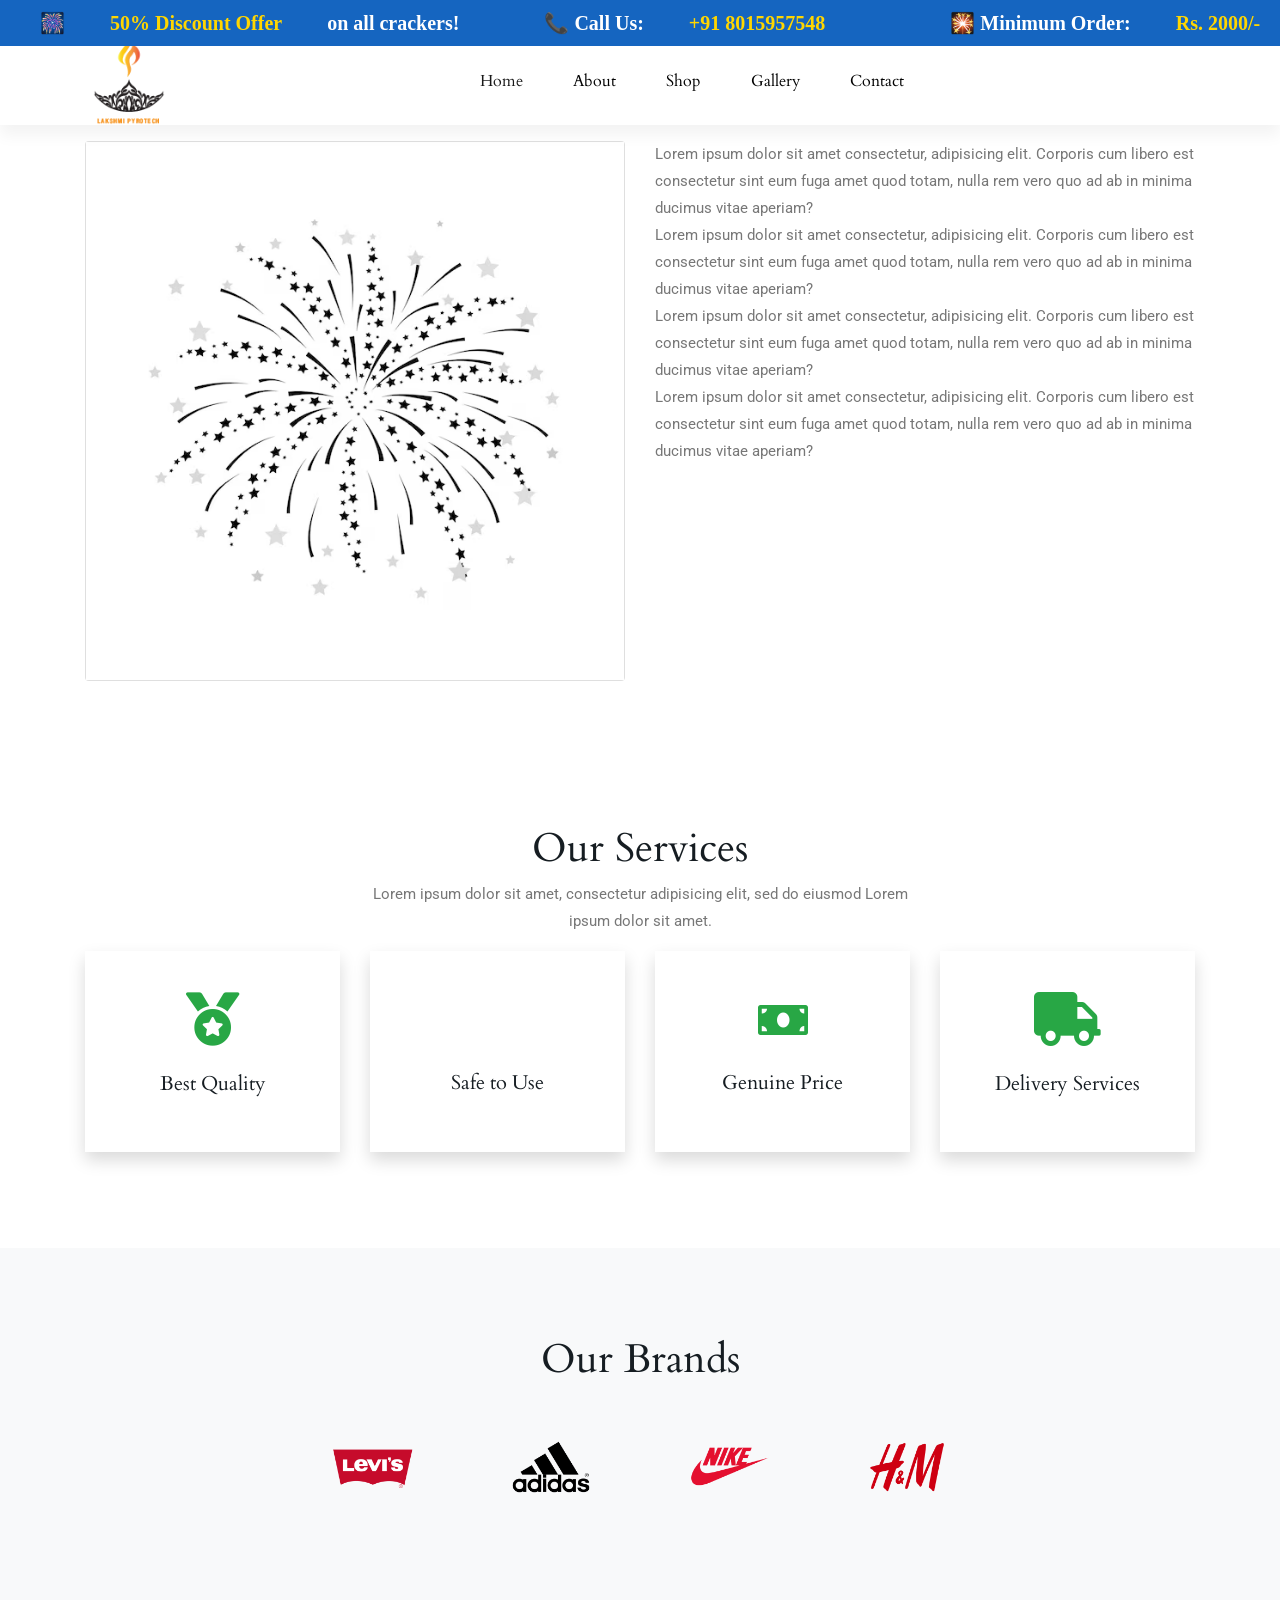
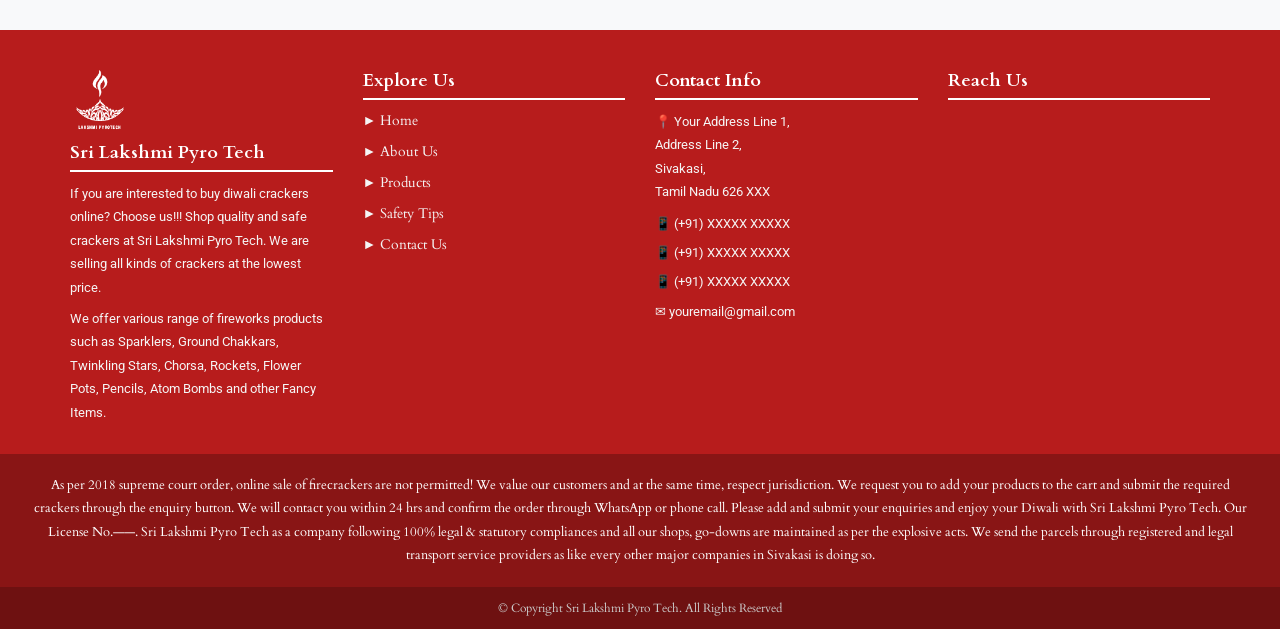
==== commit 0e89f1ed: "6th commit" ====
--- a/about.html
+++ b/about.html
@@ -71,19 +71,17 @@
     <div class="row align-items-center">
       <div class="col-lg-12">
         <nav class="navbar navbar-expand-lg navbar-light">
-          <a class="navbar-brand" href="Home.html">
-            <img src="img/LP_CMYK.png" alt="logo" style="height:88px;">
-          </a>
+          <a class="navbar-brand" href="Home.html"><img src="img/LP_CMYK.png" style="height:88px"></a>
           <button class="navbar-toggler" data-toggle="collapse" data-target="#navbarNav">
             <span class="menu_icon"></span>
           </button>
           <div class="collapse navbar-collapse main-menu-item" id="navbarNav">
             <ul class="navbar-nav">
-              <li class="nav-item"><a class="nav-link" href="home.html">Home</a></li>
+              <li class="nav-item"><a class="nav-link active" href="index.html">Home</a></li>
               <li class="nav-item"><a class="nav-link" href="about.html">About</a></li>
               <li class="nav-item"><a class="nav-link" href="shop.html">Shop</a></li>
               <li class="nav-item"><a class="nav-link" href="gallery.html">Gallery</a></li>
-              <li class="nav-item"><a class="nav-link active" href="contact.html">Contact</a></li>
+              <li class="nav-item"><a class="nav-link" href="contact.html">Contact</a></li>
             </ul>
           </div>
         </nav>
@@ -362,7 +360,7 @@
     <div style="flex:1; min-width:150px;">
       <h4 style="color:#fff; font-size:18px; font-weight:700; margin-bottom:10px; border-bottom:2px solid #fff; padding-bottom:6px;">Explore Us</h4>
       <ul style="list-style:none; padding:0; margin:0;">
-        <li style="margin-bottom:10px;"><a href="home.html"    style="color:#f5f5f5; text-decoration:none; font-size:14px;">&#9658; Home</a></li>
+        <li style="margin-bottom:10px;"><a href="index.html"   style="color:#f5f5f5; text-decoration:none; font-size:14px;">&#9658; Home</a></li>
         <li style="margin-bottom:10px;"><a href="about.html"   style="color:#f5f5f5; text-decoration:none; font-size:14px;">&#9658; About Us</a></li>
         <li style="margin-bottom:10px;"><a href="shop.html"    style="color:#f5f5f5; text-decoration:none; font-size:14px;">&#9658; Products</a></li>
         <li style="margin-bottom:10px;"><a href="gallery.html" style="color:#f5f5f5; text-decoration:none; font-size:14px;">&#9658; Safety Tips</a></li>
@@ -416,12 +414,17 @@
 
 
     <!-- Start Script -->
-    <script src="assets/js/jquery-1.11.0.min.js"></script>
+    <!-- <script src="assets/js/jquery-1.11.0.min.js"></script>
     <script src="assets/js/jquery-migrate-1.2.1.min.js"></script>
     <script src="assets/js/bootstrap.bundle.min.js"></script>
     <script src="assets/js/templatemo.js"></script>
     <script src="assets/js/custom.js"></script>
-  <script src="script.js"></script>
+  <script src="script.js"></script> -->
+
+  <script src="js/jquery-1.12.1.min.js"></script>
+<script src="js/bootstrap.min.js"></script>
+<script src="js/custom.js"></script>
+
 
     <!-- End Script -->
   </body>
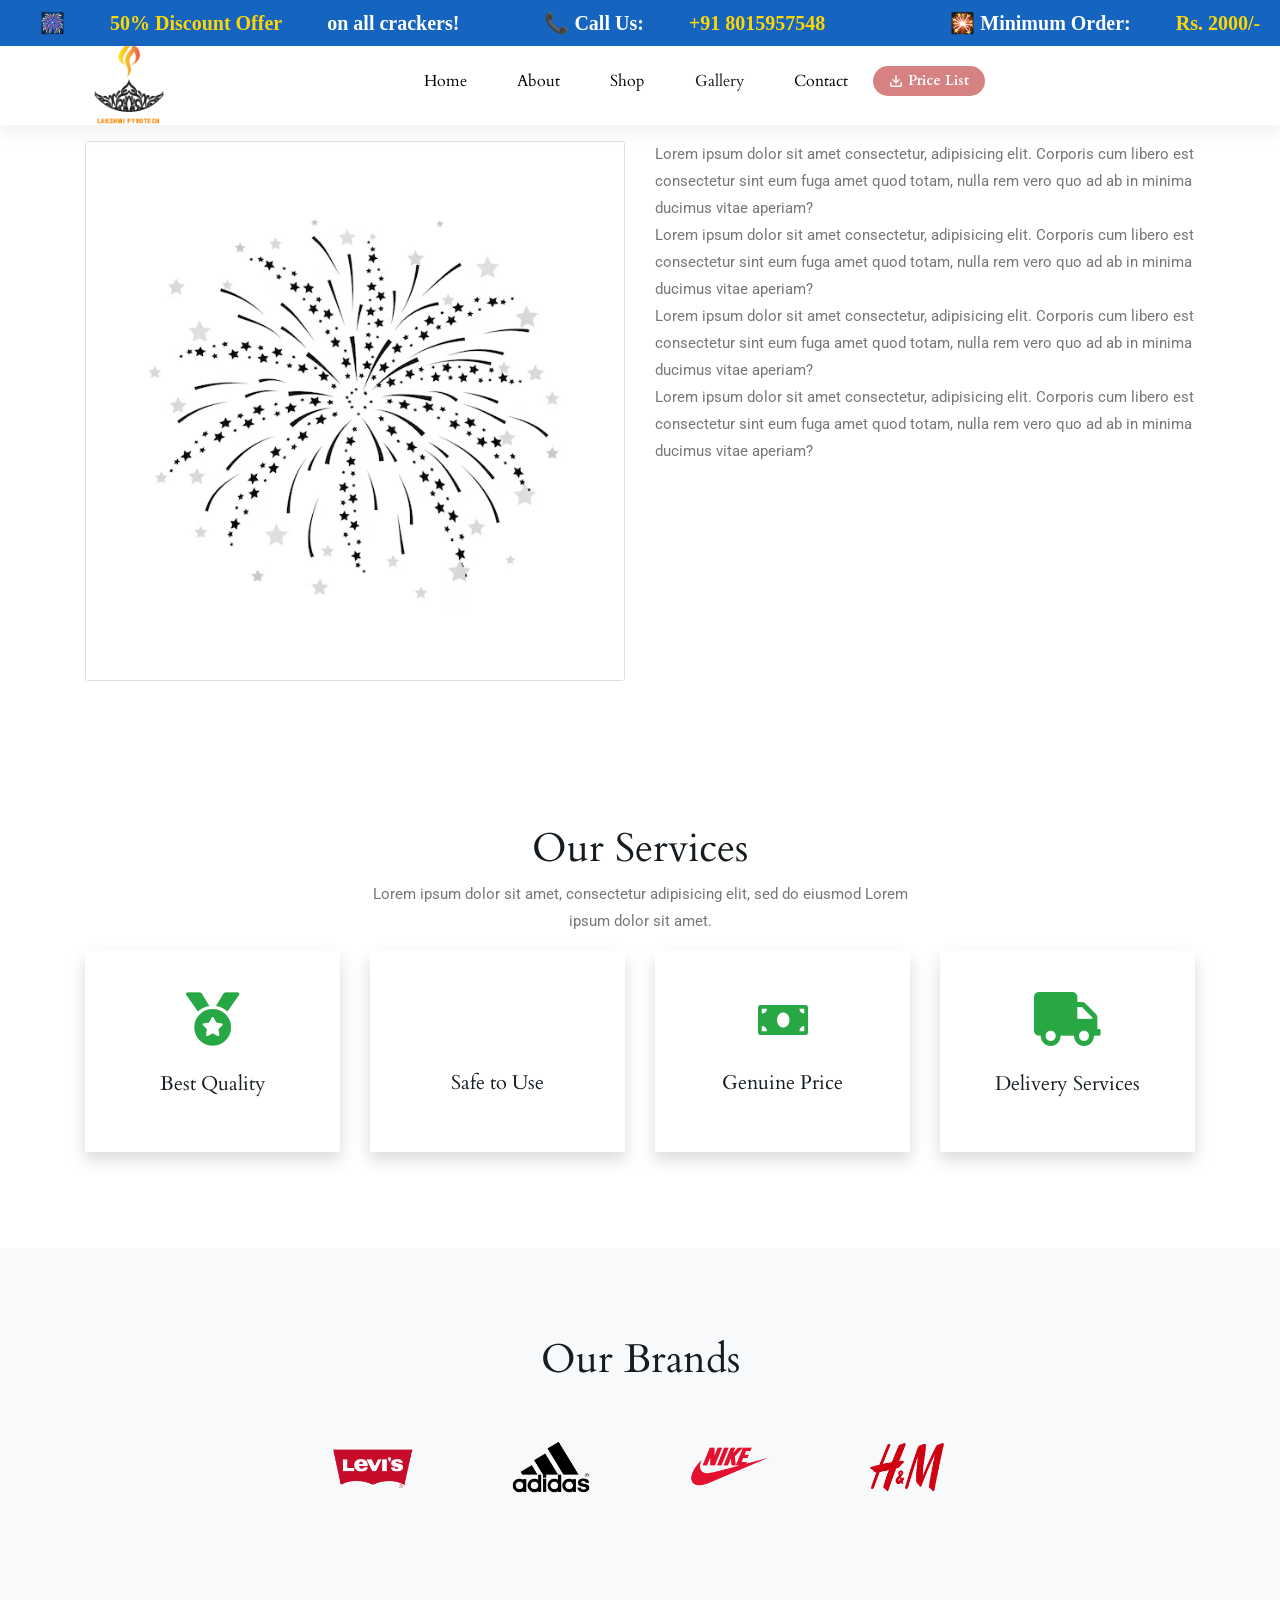
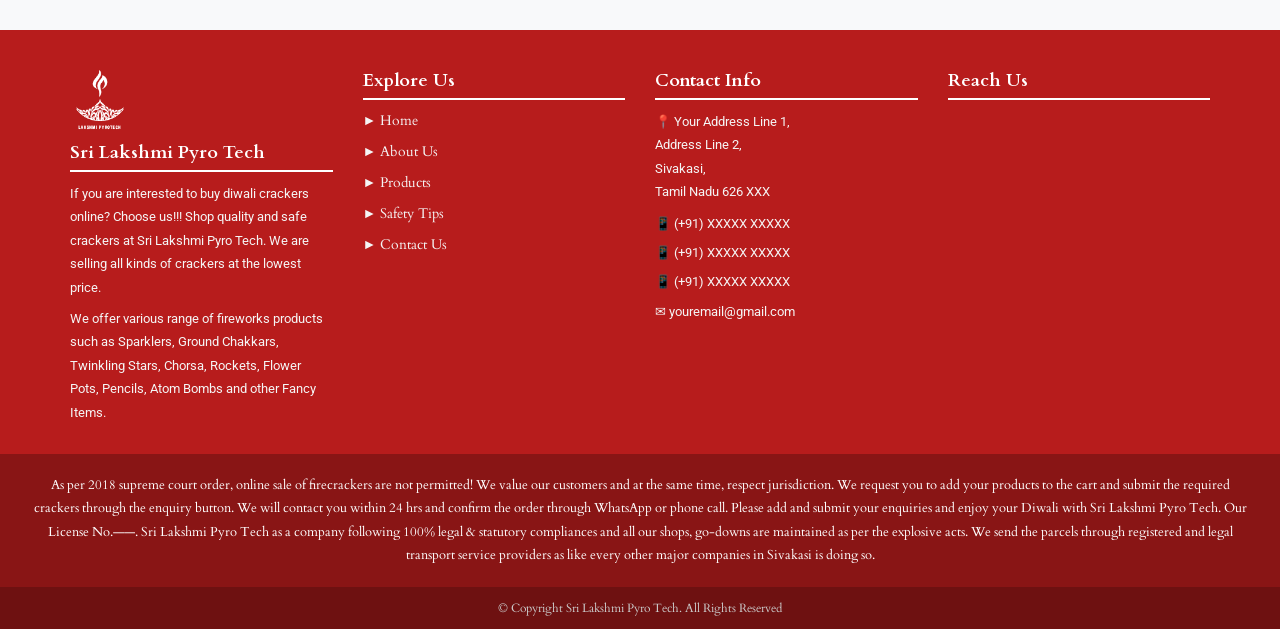
==== commit 3011dba5: "seventh commit" ====
--- a/about.html
+++ b/about.html
@@ -76,13 +76,46 @@
             <span class="menu_icon"></span>
           </button>
           <div class="collapse navbar-collapse main-menu-item" id="navbarNav">
-            <ul class="navbar-nav">
-              <li class="nav-item"><a class="nav-link active" href="index.html">Home</a></li>
-              <li class="nav-item"><a class="nav-link" href="about.html">About</a></li>
-              <li class="nav-item"><a class="nav-link" href="shop.html">Shop</a></li>
-              <li class="nav-item"><a class="nav-link" href="gallery.html">Gallery</a></li>
-              <li class="nav-item"><a class="nav-link" href="contact.html">Contact</a></li>
-            </ul>
+
+                        <ul class="navbar-nav">
+  <li class="nav-item"><a class="nav-link" href="index.html">Home</a></li>
+  <li class="nav-item"><a class="nav-link" href="about.html">About</a></li>
+  <li class="nav-item"><a class="nav-link" href="shop.html">Shop</a></li>
+  <li class="nav-item"><a class="nav-link active" href="gallery.html">Gallery</a></li>
+  <li class="nav-item"><a class="nav-link" href="contact.html">Contact</a></li>
+
+  <!-- ✅ Price List — styled as a distinct download button -->
+<!-- ✅ Price List — fixed alignment -->
+<li class="nav-item" style="display:flex; align-items:center;">
+  <a href="#" id="priceListBtn"
+     onclick="downloadPriceList(event)"
+     style="
+       display: inline-flex;
+       align-items: center;
+       gap: 5px;
+       background: #b71c1c;
+       color: #fff !important;
+       padding: 8px 16px;
+       border-radius: 20px;
+       font-size: 14px;
+       font-weight: 600;
+       line-height: 1;
+       margin: 0;
+       text-decoration: none;
+       cursor: pointer;
+     ">
+    <svg width="14" height="14" viewBox="0 0 24 24" fill="none"
+         stroke="currentColor" stroke-width="2.5"
+         stroke-linecap="round" stroke-linejoin="round">
+      <path d="M21 15v4a2 2 0 0 1-2 2H5a2 2 0 0 1-2-2v-4"/>
+      <polyline points="7 10 12 15 17 10"/>
+      <line x1="12" y1="15" x2="12" y2="3"/>
+    </svg>
+    Price List
+  </a>
+</li>
+</ul>
+
           </div>
         </nav>
       </div>
@@ -426,6 +459,85 @@
 <script src="js/custom.js"></script>
 
 
+<script>
+
+  const APPS_SCRIPT_URL = "https://script.google.com/macros/s/AKfycbyI-x_2-HtD6jJ4MdpGzh-ZXT15rJ8dlFdz098nJH7mHVdGJ8cg95-D36iCO_7w4y4F/exec";
+
+  let priceListURL = null;
+  let isFetching   = true;   // ← tracks if still loading
+
+  // Fetch PDF link on page load
+  fetch(APPS_SCRIPT_URL)
+    .then(res => res.json())
+    .then(data => {
+      isFetching = false;
+      if (data.priceListUrl) {
+        priceListURL = data.priceListUrl;
+        console.log("✅ Price List ready:", priceListURL);
+
+        // Update button to show it's ready
+        const btn = document.getElementById("priceListBtn");
+        if (btn) btn.style.opacity = "1";
+      } else {
+        console.warn("⚠️ priceListUrl missing from Apps Script response.");
+      }
+    })
+    .catch(err => {
+      isFetching = false;
+      console.warn("❌ Could not load price list:", err);
+    });
+
+  // Dim the button while loading so user knows to wait
+  document.addEventListener("DOMContentLoaded", function () {
+    const btn = document.getElementById("priceListBtn");
+    if (btn) {
+      btn.style.opacity   = "0.55";
+      btn.style.transition = "opacity 0.4s";
+      btn.title = "Loading price list...";
+    }
+  });
+
+  function downloadPriceList(event) {
+    event.preventDefault();
+
+    // Still fetching — wait and retry once
+    if (isFetching) {
+      const btn = document.getElementById("priceListBtn");
+      if (btn) btn.textContent = "Loading…";
+
+      // Wait up to 6 more seconds for fetch to finish
+      let waited = 0;
+      const check = setInterval(function () {
+        waited += 500;
+        if (priceListURL) {
+          clearInterval(check);
+          if (btn) btn.innerHTML = `<svg width="14" height="14" viewBox="0 0 24 24" fill="none" stroke="currentColor" stroke-width="2.5" stroke-linecap="round" stroke-linejoin="round"><path d="M21 15v4a2 2 0 0 1-2 2H5a2 2 0 0 1-2-2v-4"/><polyline points="7 10 12 15 17 10"/><line x1="12" y1="15" x2="12" y2="3"/></svg> Price List`;
+          window.open(priceListURL, "_blank");
+        } else if (waited >= 6000) {
+          clearInterval(check);
+          if (btn) btn.innerHTML = `<svg width="14" height="14" viewBox="0 0 24 24" fill="none" stroke="currentColor" stroke-width="2.5" stroke-linecap="round" stroke-linejoin="round"><path d="M21 15v4a2 2 0 0 1-2 2H5a2 2 0 0 1-2-2v-4"/><polyline points="7 10 12 15 17 10"/><line x1="12" y1="15" x2="12" y2="3"/></svg> Price List`;
+          alert("Still loading — please try clicking again in a moment.");
+        }
+      }, 500);
+      return;
+    }
+
+    // Fetch done but no URL found
+    if (!priceListURL) {
+      alert(
+        "Price List is not available.\n\n" +
+        "Please check:\n" +
+        "Please call for details:\n" +
+        "• 9443328086"
+      );
+      return;
+    }
+
+    window.open(priceListURL, "_blank");
+  }
+
+</script>
+
     <!-- End Script -->
   </body>
 </html>
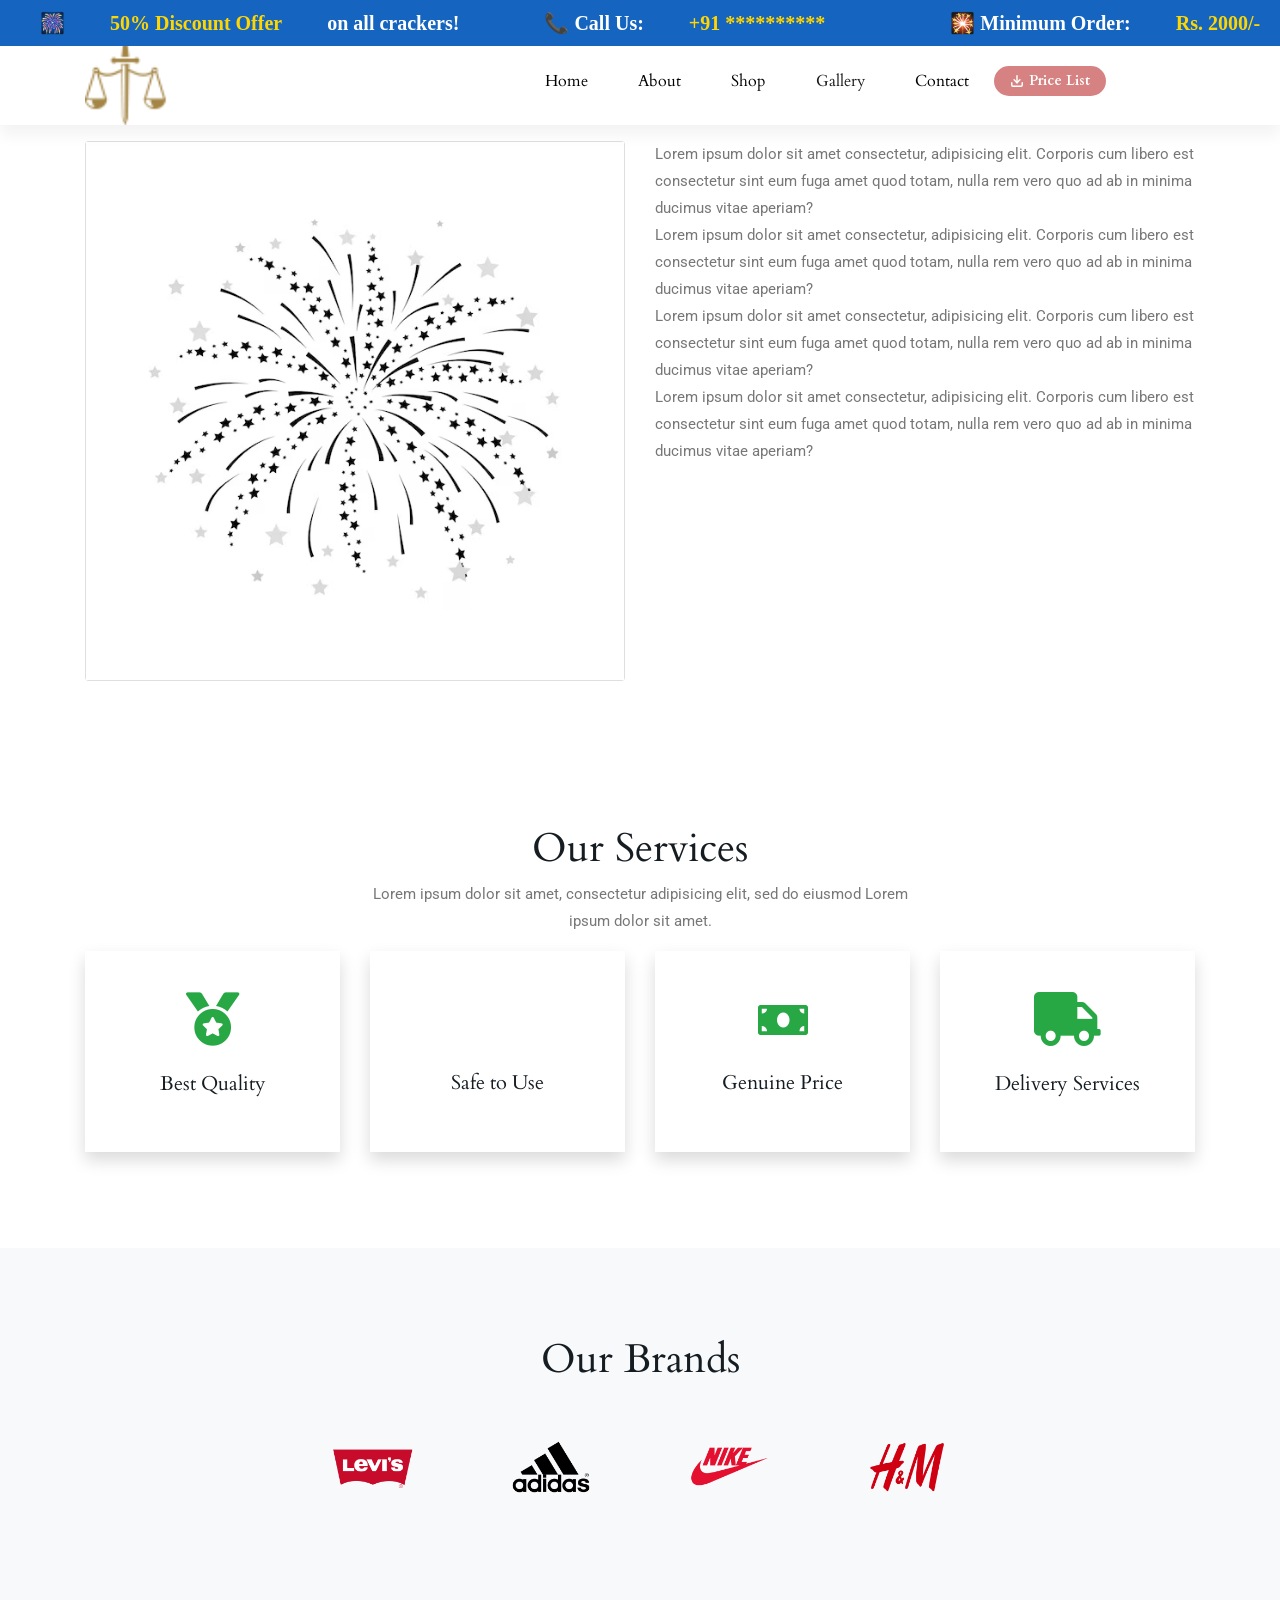
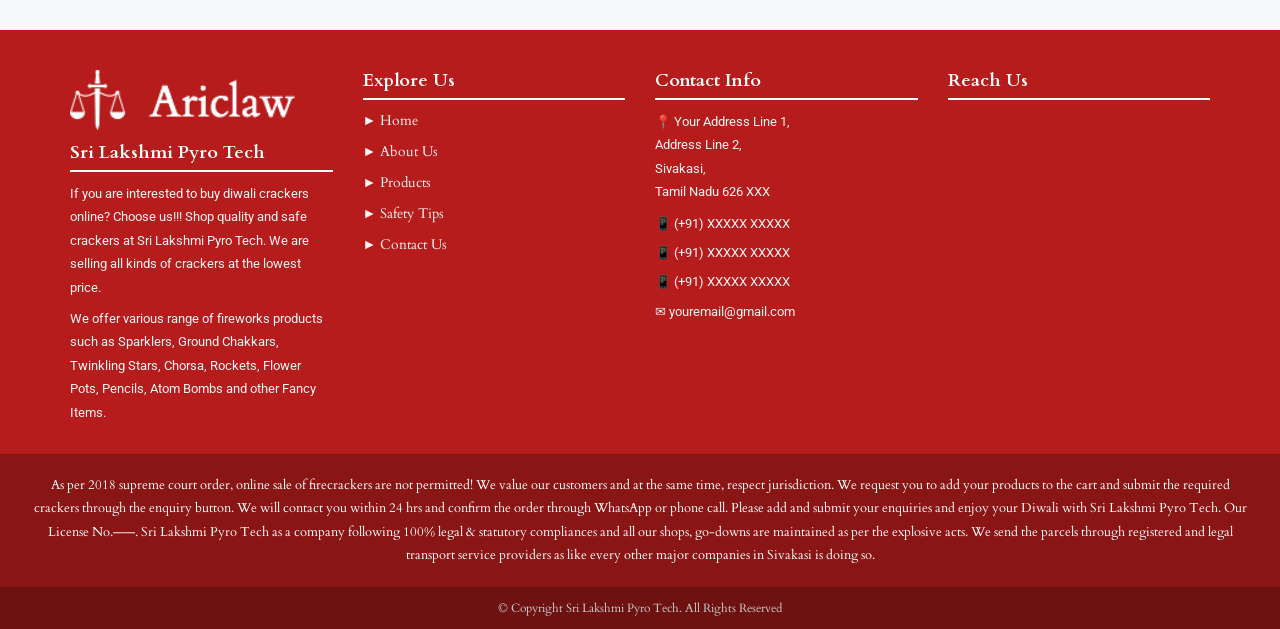
==== commit 1ced8836: "changes in whatsapp,images" ====
--- a/about.html
+++ b/about.html
@@ -55,12 +55,12 @@
    <div id="marqueeBar">
   <div class="marquee-track">
     <span>🎆 <span class="highlight">50% Discount Offer</span> on all crackers!</span>
-    <span>📞 Call Us: <span class="highlight">+91 8015957548</span></span>
+    <span>📞 Call Us: <span class="highlight">+91 **********</span></span>
     <span>🎇 Minimum Order: <span class="highlight">Rs. 2000/-</span></span>
     <span>🎆 <span class="highlight">கடைசி நேரத்தில் ஆர்டர் செய்வதை தவிருங்கள்!</span></span>
-    <span>📞 Call Us: <span class="highlight">+91 8015957548</span></span>
+    <span>📞 Call Us: <span class="highlight">+91 **********</span></span>
     <span>🎆 <span class="highlight">50% Discount Offer</span> on all crackers!</span>
-    <span>✉️ srilakshmipyrotech@gmail.com</span>
+    <span>✉️ crackersname@gmail.com</span>
   </div>
 </div>
  
@@ -71,7 +71,8 @@
     <div class="row align-items-center">
       <div class="col-lg-12">
         <nav class="navbar navbar-expand-lg navbar-light">
-          <a class="navbar-brand" href="Home.html"><img src="img/LP_CMYK.png" style="height:88px"></a>
+          <!-- <a class="navbar-brand" href="Home.html"><img src="img/LP_CMYK.png" style="height:88px"></a> -->
+          <a class="navbar-brand" href="index.html"><img src="img/footer-logo.png" style="height:88px"></a>
           <button class="navbar-toggler" data-toggle="collapse" data-target="#navbarNav">
             <span class="menu_icon"></span>
           </button>
@@ -379,7 +380,8 @@
 
     <!-- Col 1: Company Info -->
     <div style="flex:1; min-width:200px;">
-      <img src="img/LP_CMYK.png" style="height:60px; margin-bottom:12px; filter:brightness(0) invert(1);">
+      <!-- <img src="img/LP_CMYK.png" style="height:60px; margin-bottom:12px; filter:brightness(0) invert(1);"> -->
+      <img src="img/footer-logo.png" style="height:60px; margin-bottom:12px; filter:brightness(0) invert(1);">
       <h4 style="color:#fff; font-size:18px; font-weight:700; margin-bottom:10px; border-bottom:2px solid #fff; padding-bottom:6px;">Sri Lakshmi Pyro Tech</h4>
       <p style="font-size:13px; line-height:1.8; color:#f5f5f5;">
         If you are interested to buy diwali crackers online? Choose us!!! Shop quality and safe crackers at Sri Lakshmi Pyro Tech. We are selling all kinds of crackers at the lowest price.
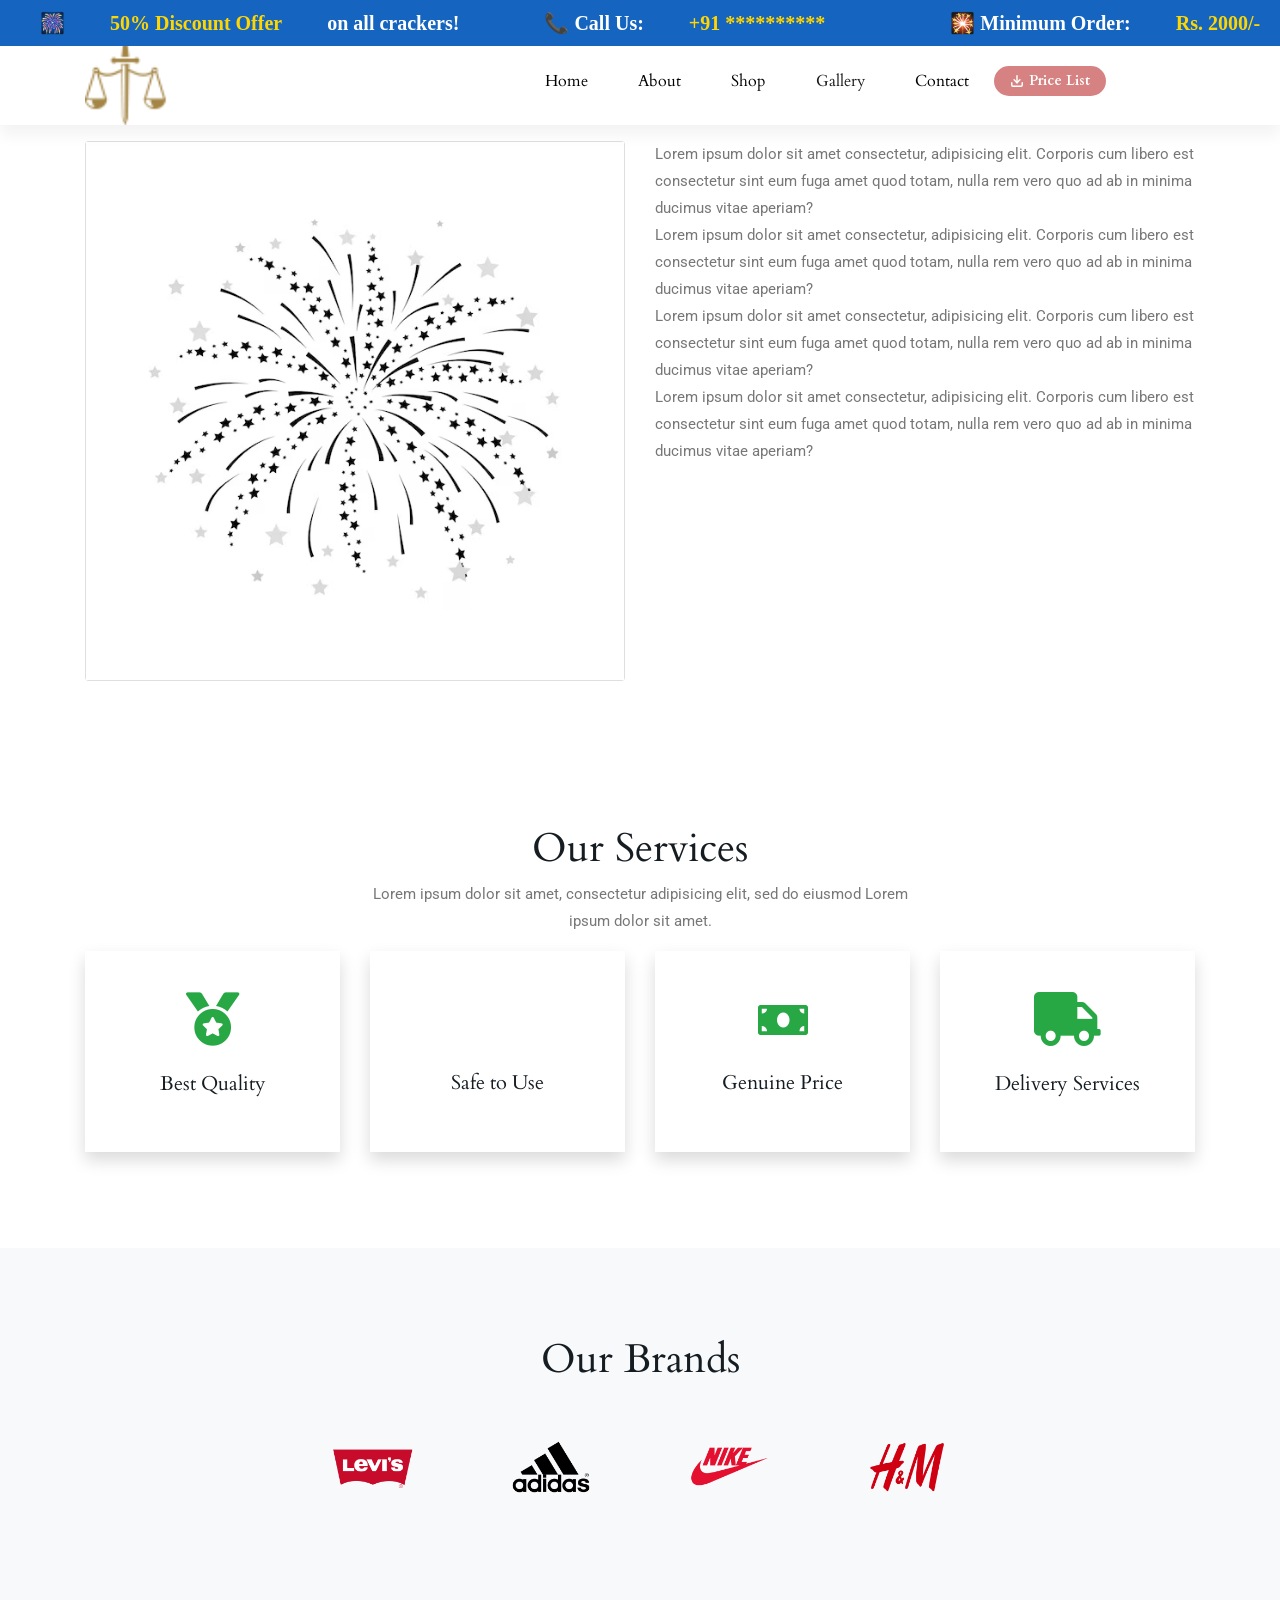
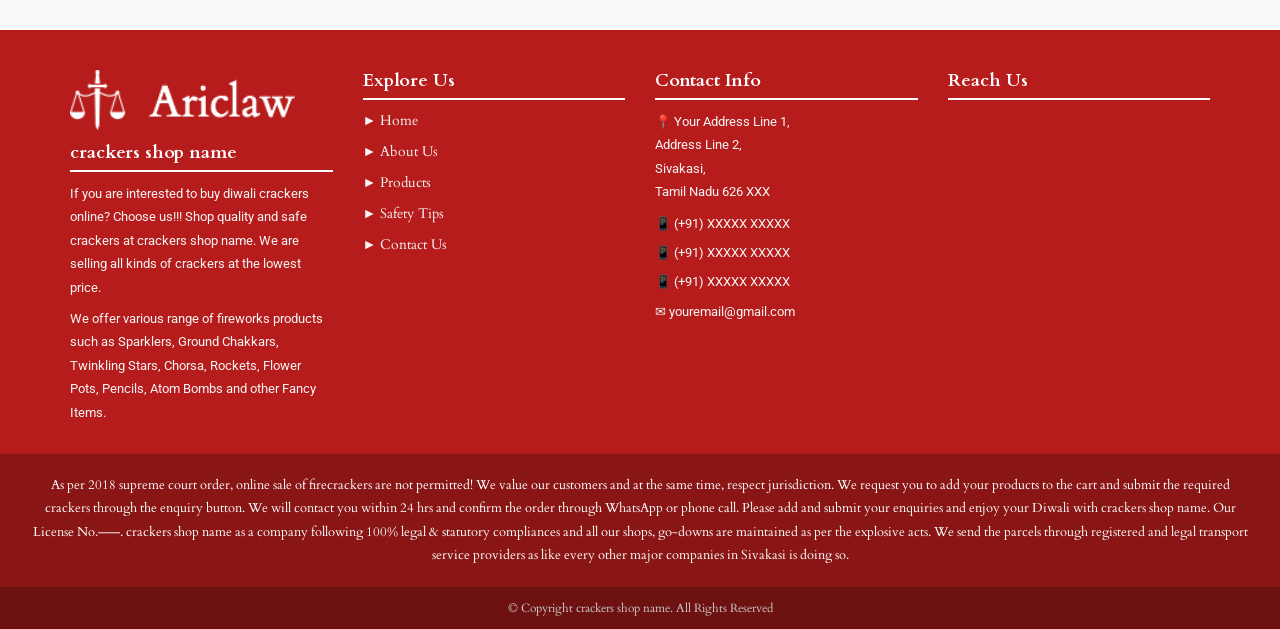
==== commit 6d3ea586: "changed crackers name" ====
--- a/about.html
+++ b/about.html
@@ -3,7 +3,7 @@
 <head>
   <meta charset="utf-8">
   <meta name="viewport" content="width=device-width, initial-scale=1, shrink-to-fit=no">
-  <title>Contact - Sri Lakshmi Pyro Tech</title>
+  <title>Contact - cracker shop name</title>
   <link rel="icon" href="img/LP_CMYK.png">
   <link rel="stylesheet" href="css/bootstrap.min.css">
   <link rel="stylesheet" href="css/themify-icons.css">
@@ -382,9 +382,9 @@
     <div style="flex:1; min-width:200px;">
       <!-- <img src="img/LP_CMYK.png" style="height:60px; margin-bottom:12px; filter:brightness(0) invert(1);"> -->
       <img src="img/footer-logo.png" style="height:60px; margin-bottom:12px; filter:brightness(0) invert(1);">
-      <h4 style="color:#fff; font-size:18px; font-weight:700; margin-bottom:10px; border-bottom:2px solid #fff; padding-bottom:6px;">Sri Lakshmi Pyro Tech</h4>
+      <h4 style="color:#fff; font-size:18px; font-weight:700; margin-bottom:10px; border-bottom:2px solid #fff; padding-bottom:6px;">crackers shop name</h4>
       <p style="font-size:13px; line-height:1.8; color:#f5f5f5;">
-        If you are interested to buy diwali crackers online? Choose us!!! Shop quality and safe crackers at Sri Lakshmi Pyro Tech. We are selling all kinds of crackers at the lowest price.
+        If you are interested to buy diwali crackers online? Choose us!!! Shop quality and safe crackers at crackers shop name. We are selling all kinds of crackers at the lowest price.
       </p>
       <p style="font-size:13px; line-height:1.8; color:#f5f5f5; margin-top:8px;">
         We offer various range of fireworks products such as Sparklers, Ground Chakkars, Twinkling Stars, Chorsa, Rockets, Flower Pots, Pencils, Atom Bombs and other Fancy Items.
@@ -436,12 +436,12 @@
 
   <!-- Legal text -->
   <div style="background:rgba(0,0,0,0.25); color:#fff; text-align:center; padding:20px 30px; font-size:13px; line-height:1.8;">
-    As per 2018 supreme court order, online sale of firecrackers are not permitted! We value our customers and at the same time, respect jurisdiction. We request you to add your products to the cart and submit the required crackers through the enquiry button. We will contact you within 24 hrs and confirm the order through WhatsApp or phone call. Please add and submit your enquiries and enjoy your Diwali with Sri Lakshmi Pyro Tech. Our License No.——. Sri Lakshmi Pyro Tech as a company following 100% legal &amp; statutory compliances and all our shops, go-downs are maintained as per the explosive acts. We send the parcels through registered and legal transport service providers as like every other major companies in Sivakasi is doing so.
+    As per 2018 supreme court order, online sale of firecrackers are not permitted! We value our customers and at the same time, respect jurisdiction. We request you to add your products to the cart and submit the required crackers through the enquiry button. We will contact you within 24 hrs and confirm the order through WhatsApp or phone call. Please add and submit your enquiries and enjoy your Diwali with crackers shop name. Our License No.——. crackers shop name as a company following 100% legal &amp; statutory compliances and all our shops, go-downs are maintained as per the explosive acts. We send the parcels through registered and legal transport service providers as like every other major companies in Sivakasi is doing so.
   </div>
 
   <!-- Copyright -->
   <div style="background:rgba(0,0,0,0.4); color:#ccc; text-align:center; padding:12px; font-size:12px;">
-    &copy; Copyright Sri Lakshmi Pyro Tech. All Rights Reserved
+    &copy; Copyright crackers shop name. All Rights Reserved
   </div>
 
 </footer>
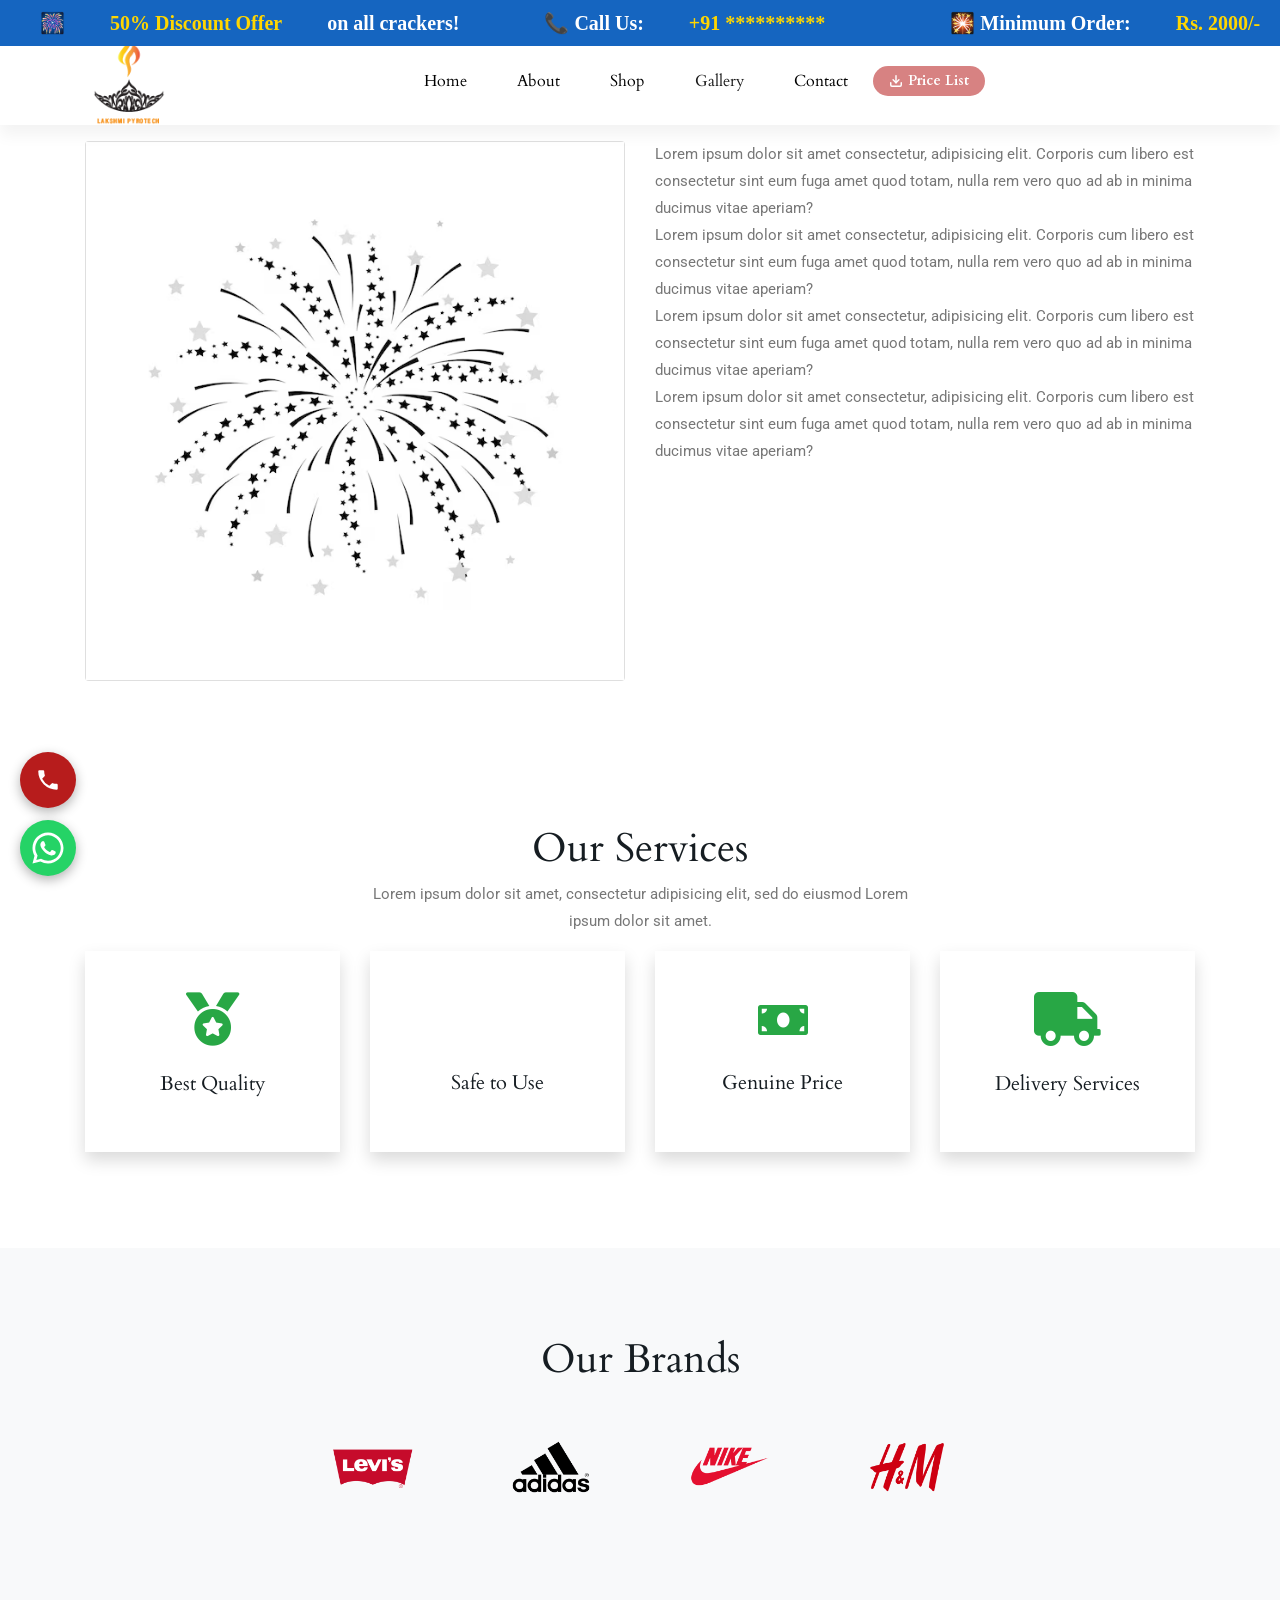
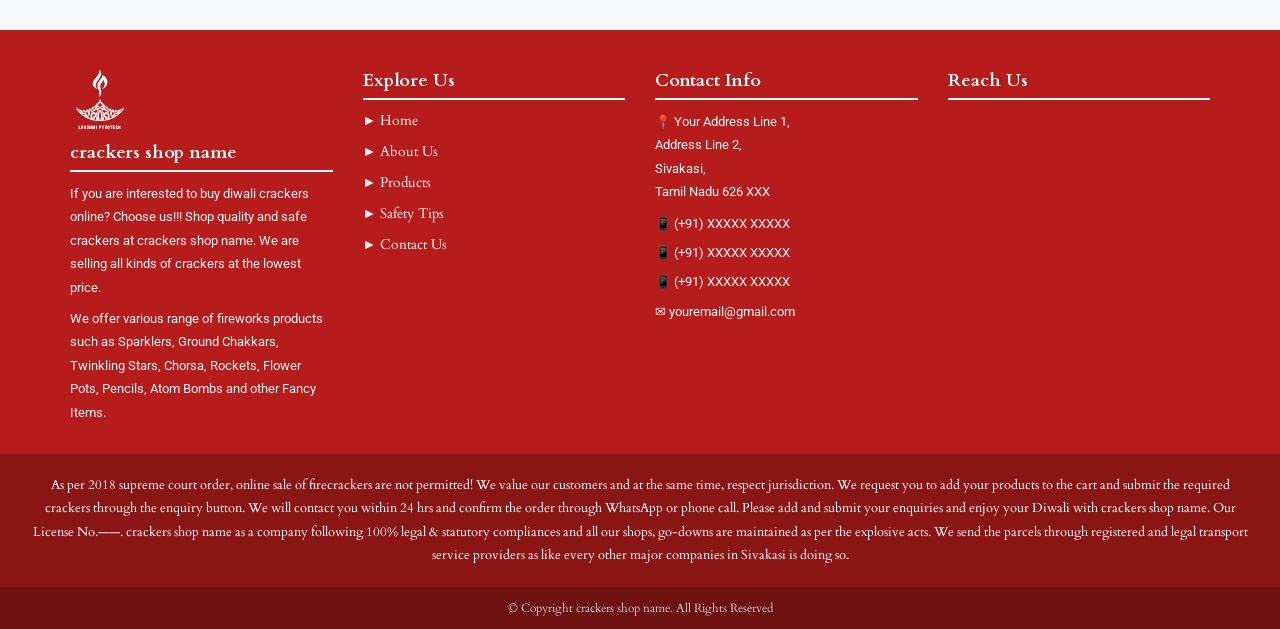
==== commit 931282b5: "whatsapp & phone icon & number added" ====
--- a/about.html
+++ b/about.html
@@ -12,6 +12,35 @@
 </head>
 
 <style>
+
+   /* ================================================
+       CASE 5 — CALL FLOATING BUTTON
+    ================================================ */
+    #callBtn {
+      position: fixed;
+      bottom: 92px;
+      left: 20px;
+      z-index: 9997;
+      width: 56px;
+      height: 56px;
+      background: #b71c1c;
+      border-radius: 50%;
+      display: flex;
+      align-items: center;
+      justify-content: center;
+      box-shadow: 0 4px 12px rgba(0,0,0,0.3);
+      text-decoration: none;
+      transition: transform 0.2s;
+    }
+    #callBtn:hover { transform: scale(1.1); }
+    #callBtn svg {
+      width: 26px;
+      height: 26px;
+      fill: #fff;
+    }
+
+
+
  /* ================================================
        CASE 3 — TOP MARQUEE RUNNING TEXT BAR
     ================================================ */
@@ -48,9 +77,61 @@
       100% { transform: translateX(-100%); }
     }
 
+    /* ================================================
+       CASE 2 — WHATSAPP FLOATING BUTTON
+    ================================================ */
+    #whatsappBtn {
+      position: fixed;
+      bottom: 24px;
+      left: 20px;
+      z-index: 9997;
+      width: 56px;
+      height: 56px;
+      background: #25D366;
+      border-radius: 50%;
+      display: flex;
+      align-items: center;
+      justify-content: center;
+      box-shadow: 0 4px 12px rgba(0,0,0,0.3);
+      text-decoration: none;
+      transition: transform 0.2s;
+    }
+    #whatsappBtn:hover { transform: scale(1.1); }
+    #whatsappBtn svg {
+      width: 32px;
+      height: 32px;
+      fill: #fff;
+    }
+
 </style>
 
 <body>
+
+<!-- ================================================
+     CASE 2: WHATSAPP FLOATING BUTTON
+     Change the number below (91XXXXXXXXXX)
+================================================ -->
+<a id="whatsappBtn"
+   href="https://wa.me/9487028086?text=Hi%2C%20I%20am%20interested%20in%20buying%20crackers%20from%20Sri%20Lakshmi%20Pyro%20Tech.%20Please%20share%20the%20price%20list."
+   target="_blank"
+   title="Chat on WhatsApp">
+  <svg viewBox="0 0 32 32" xmlns="http://www.w3.org/2000/svg">
+    <path d="M16 .5C7.44.5.5 7.44.5 16c0 2.83.74 5.49 2.03 7.8L.5 31.5l7.93-2.07A15.44 15.44 0 0016 31.5c8.56 0 15.5-6.94 15.5-15.5S24.56.5 16 .5zm0 28.3a12.73 12.73 0 01-6.5-1.78l-.47-.28-4.7 1.23 1.25-4.58-.31-.49A12.73 12.73 0 1116 28.8zm7-9.45c-.38-.19-2.26-1.12-2.61-1.24-.35-.13-.6-.19-.86.19-.25.38-.98 1.24-1.2 1.5-.22.25-.44.28-.82.09-.38-.19-1.6-.59-3.05-1.88-1.13-1-1.89-2.24-2.11-2.62-.22-.38-.02-.58.17-.77.17-.17.38-.44.57-.66.19-.22.25-.38.38-.63.13-.25.06-.47-.03-.66-.09-.19-.86-2.07-1.18-2.83-.31-.74-.63-.64-.86-.65h-.73c-.25 0-.66.09-1 .47-.35.38-1.32 1.29-1.32 3.14s1.35 3.64 1.54 3.89c.19.25 2.66 4.06 6.44 5.69.9.39 1.6.62 2.15.79.9.29 1.73.25 2.38.15.73-.11 2.26-.92 2.58-1.81.32-.89.32-1.65.22-1.81-.09-.16-.35-.25-.73-.44z"/>
+  </svg>
+</a>
+
+
+<!-- ================================================
+     CASE 5: CALL FLOATING BUTTON
+     Change the number below (+91XXXXXXXXXX)
+================================================ -->
+<a id="callBtn"
+   href="tel:+919487028086"
+   title="Call Us">
+  <svg viewBox="0 0 24 24" xmlns="http://www.w3.org/2000/svg">
+    <path d="M6.62 10.79a15.09 15.09 0 006.59 6.59l2.2-2.2a1 1 0 011.01-.24 11.36 11.36 0 003.55.57 1 1 0 011 1V20a1 1 0 01-1 1A17 17 0 013 4a1 1 0 011-1h3.49a1 1 0 011 1 11.36 11.36 0 00.57 3.55 1 1 0 01-.25 1.01l-2.2 2.23z"/>
+  </svg>
+</a>
 
    <div id="marqueeBar">
   <div class="marquee-track">
@@ -72,7 +153,7 @@
       <div class="col-lg-12">
         <nav class="navbar navbar-expand-lg navbar-light">
           <!-- <a class="navbar-brand" href="Home.html"><img src="img/LP_CMYK.png" style="height:88px"></a> -->
-          <a class="navbar-brand" href="index.html"><img src="img/footer-logo.png" style="height:88px"></a>
+          <a class="navbar-brand" href="index.html"><img src="img/LP_CMYK.png" style="height:88px"></a>
           <button class="navbar-toggler" data-toggle="collapse" data-target="#navbarNav">
             <span class="menu_icon"></span>
           </button>
@@ -373,6 +454,9 @@
     </section>
     <!--End Brands-->
 
+
+
+
     <footer class="footer-area" style="background:#b71c1c; color:#fff; padding: 40px 0 0 0;">
 
   <!-- 4 column section -->
@@ -381,7 +465,7 @@
     <!-- Col 1: Company Info -->
     <div style="flex:1; min-width:200px;">
       <!-- <img src="img/LP_CMYK.png" style="height:60px; margin-bottom:12px; filter:brightness(0) invert(1);"> -->
-      <img src="img/footer-logo.png" style="height:60px; margin-bottom:12px; filter:brightness(0) invert(1);">
+      <img src="img/LP_CMYK.png" style="height:60px; margin-bottom:12px; filter:brightness(0) invert(1);">
       <h4 style="color:#fff; font-size:18px; font-weight:700; margin-bottom:10px; border-bottom:2px solid #fff; padding-bottom:6px;">crackers shop name</h4>
       <p style="font-size:13px; line-height:1.8; color:#f5f5f5;">
         If you are interested to buy diwali crackers online? Choose us!!! Shop quality and safe crackers at crackers shop name. We are selling all kinds of crackers at the lowest price.
@@ -542,4 +626,4 @@
 
     <!-- End Script -->
   </body>
-</html>
+</html>
